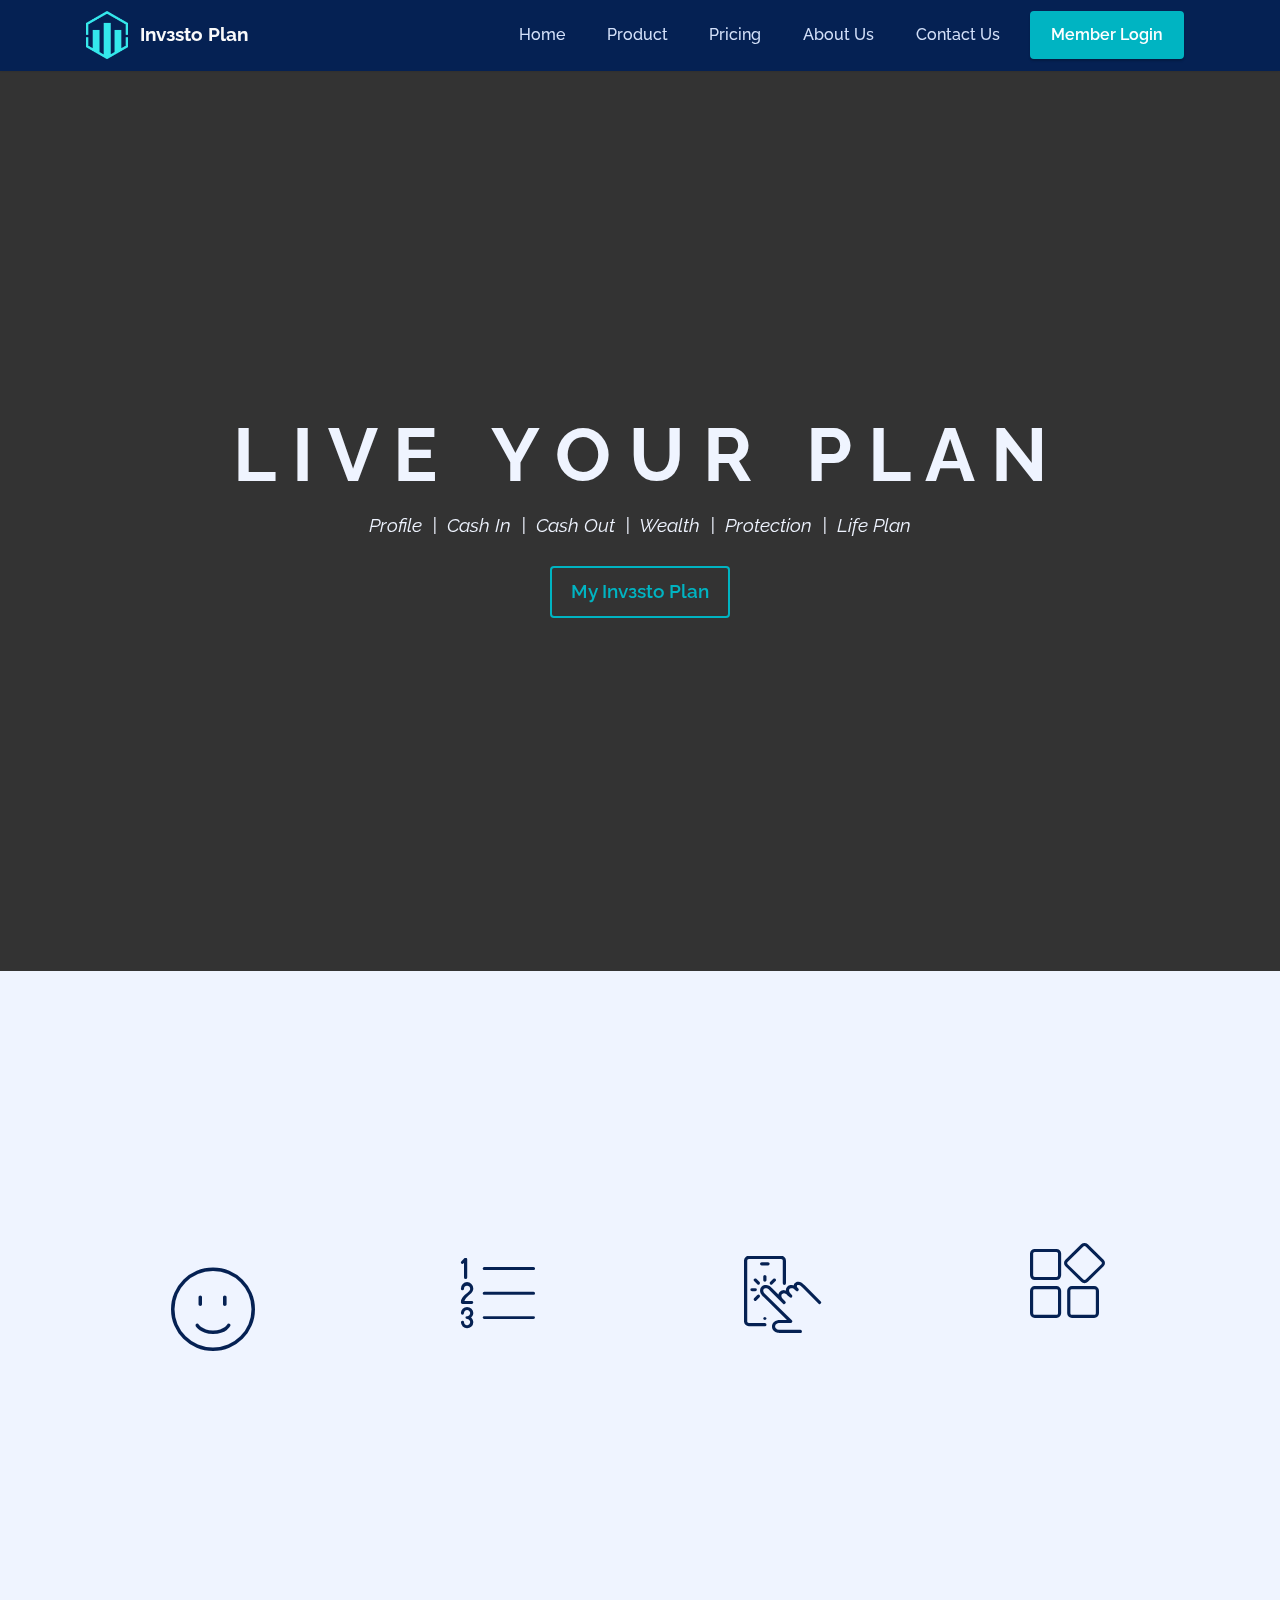
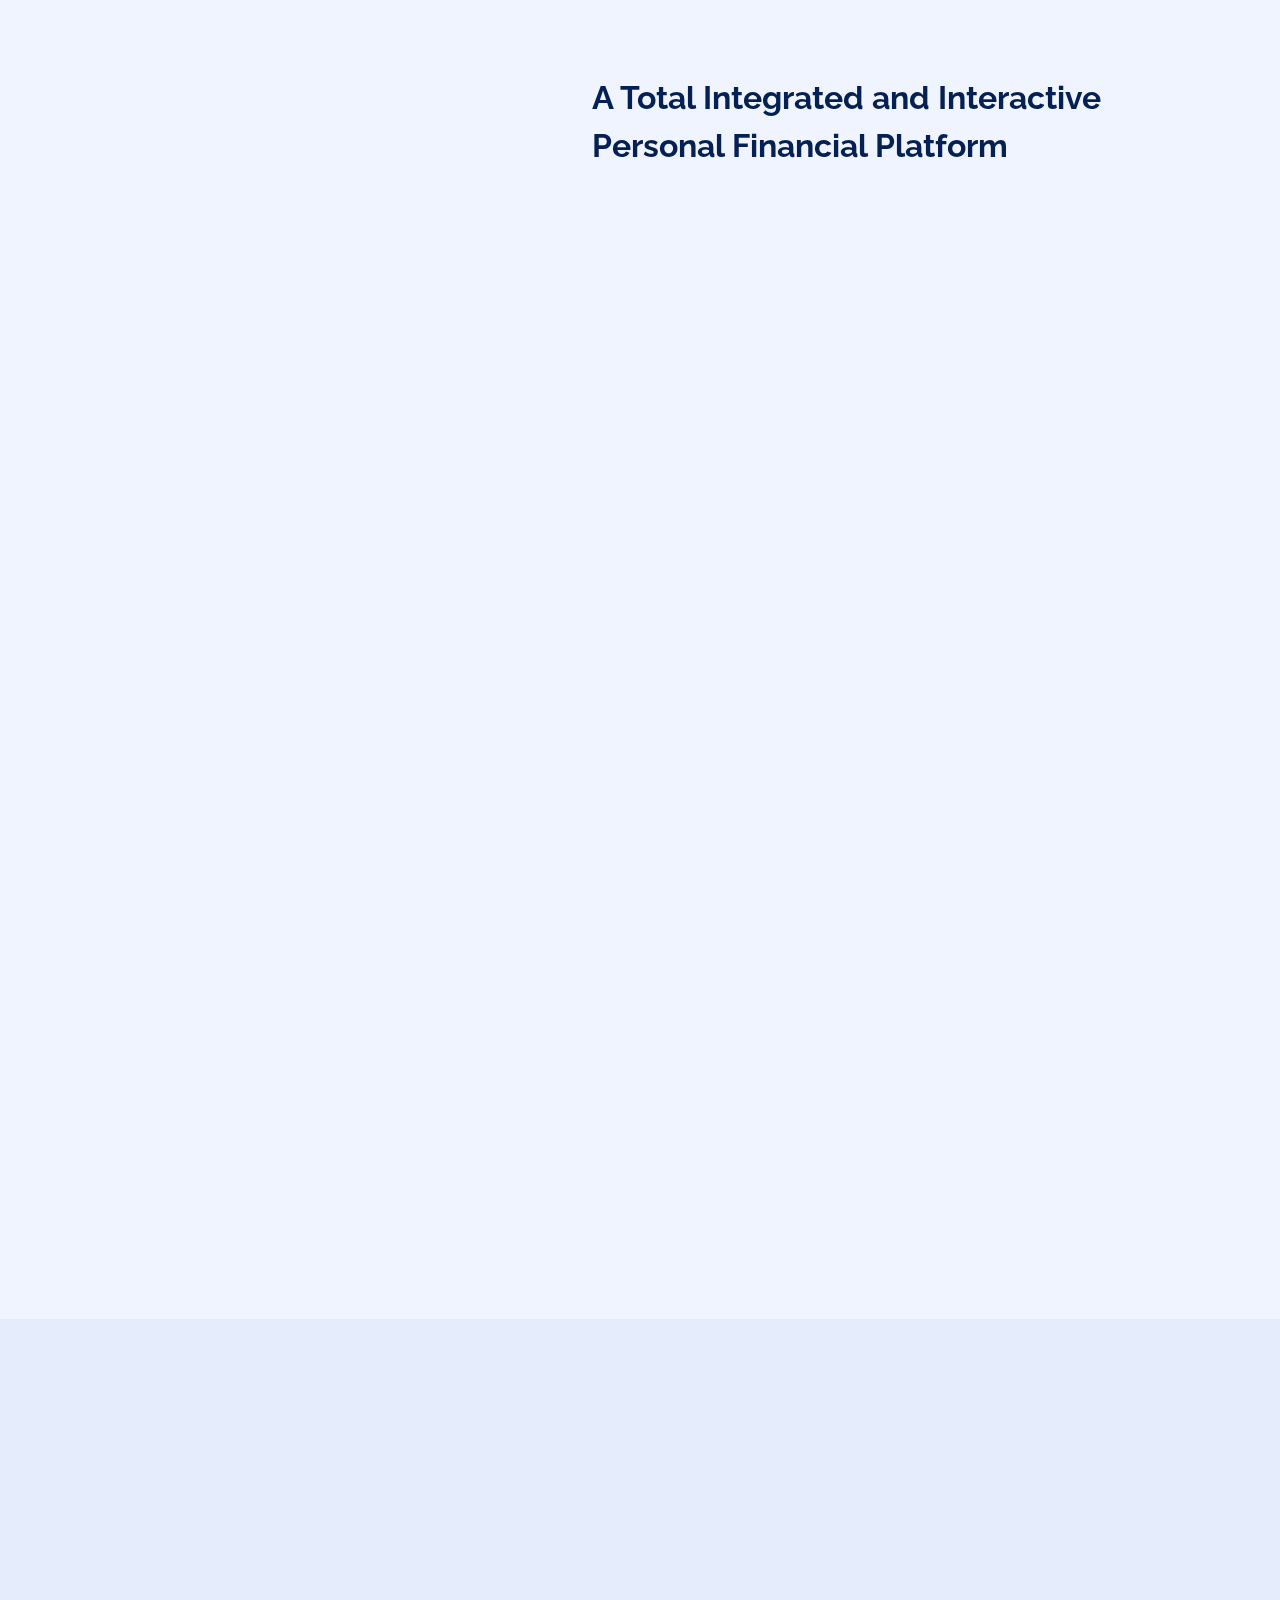
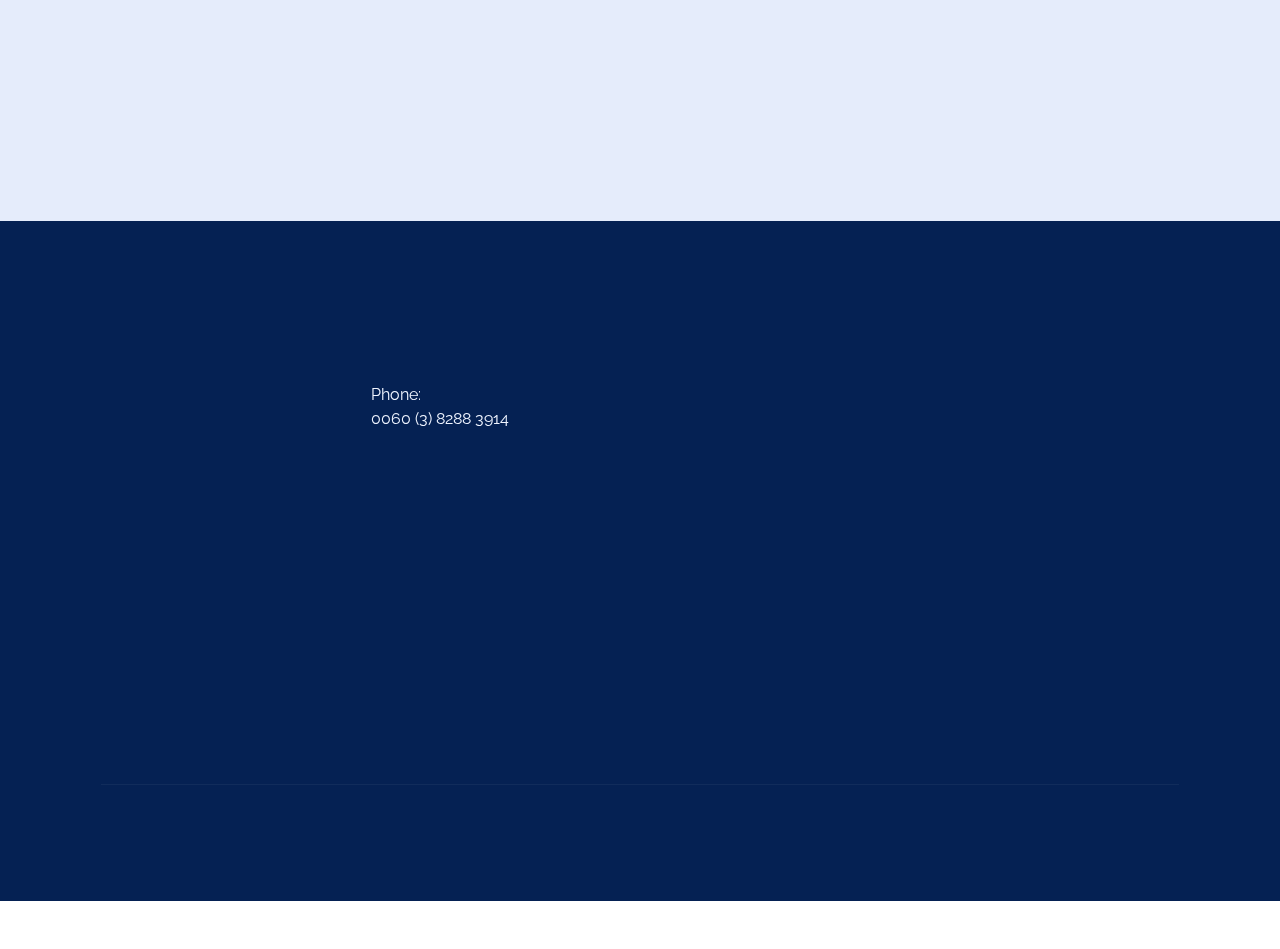
==== index.html @ aeeaa43b "create github pages" ====
<!DOCTYPE html>
<html  >
<head>
  <!-- Site made with Mobirise Website Builder v5.3.5, https://mobirise.com -->
  <meta charset="UTF-8">
  <meta http-equiv="X-UA-Compatible" content="IE=edge">
  <meta name="generator" content="Mobirise v5.3.5, mobirise.com">
  <meta name="twitter:card" content="summary_large_image"/>
  <meta name="twitter:image:src" content="assets/images/index-meta.png">
  <meta property="og:image" content="assets/images/index-meta.png">
  <meta name="twitter:title" content="Live Your Investor Plan | Inv3sto Plan">
  <meta name="viewport" content="width=device-width, initial-scale=1, minimum-scale=1">
  <link rel="shortcut icon" href="assets/images/logo-head-png-300x346.png" type="image/x-icon">
  <meta name="description" content="The Best Capital Management Software - Inv3sto Plan, manage your workdays from anywhere, on any device. ">
  
  
  <title>Live Your Investor Plan | Inv3sto Plan</title>
  <link rel="stylesheet" href="assets/web/assets/mobirise-icons2/mobirise2.css">
  <link rel="stylesheet" href="assets/web/assets/mobirise-icons/mobirise-icons.css">
  <link rel="stylesheet" href="assets/tether/tether.min.css">
  <link rel="stylesheet" href="assets/bootstrap/css/bootstrap.min.css">
  <link rel="stylesheet" href="assets/bootstrap/css/bootstrap-grid.min.css">
  <link rel="stylesheet" href="assets/bootstrap/css/bootstrap-reboot.min.css">
  <link rel="stylesheet" href="assets/animatecss/animate.css">
  <link rel="stylesheet" href="assets/dropdown/css/style.css">
  <link rel="stylesheet" href="assets/socicon/css/styles.css">
  <link rel="stylesheet" href="assets/theme/css/style.css">
  <link rel="preload" href="https://fonts.googleapis.com/css?family=Raleway:100,200,300,400,500,600,700,800,900,100i,200i,300i,400i,500i,600i,700i,800i,900i&display=swap" as="style" onload="this.onload=null;this.rel='stylesheet'">
  <noscript><link rel="stylesheet" href="https://fonts.googleapis.com/css?family=Raleway:100,200,300,400,500,600,700,800,900,100i,200i,300i,400i,500i,600i,700i,800i,900i&display=swap"></noscript>
  <link rel="preload" href="https://fonts.googleapis.com/css?family=Jost:100,200,300,400,500,600,700,800,900,100i,200i,300i,400i,500i,600i,700i,800i,900i&display=swap" as="style" onload="this.onload=null;this.rel='stylesheet'">
  <noscript><link rel="stylesheet" href="https://fonts.googleapis.com/css?family=Jost:100,200,300,400,500,600,700,800,900,100i,200i,300i,400i,500i,600i,700i,800i,900i&display=swap"></noscript>
  <link rel="preload" as="style" href="assets/mobirise/css/mbr-additional.css"><link rel="stylesheet" href="assets/mobirise/css/mbr-additional.css" type="text/css">
  
  
  
  
</head>
<body>
  
  <section class="menu menu2 cid-swrXSR7X8G" once="menu" id="menu2-m">
    
    <nav class="navbar navbar-dropdown navbar-expand-lg">
        <div class="container">
            <div class="navbar-brand">
                <span class="navbar-logo">
                    <a href="index.html">
                        <img src="assets/images/logo-head-png-300x346.png" alt="investo-plan_ico" style="height: 3rem;">
                    </a>
                </span>
                <span class="navbar-caption-wrap"><a class="navbar-caption text-white display-4" href="index.html">Invзsto Plan</a></span>
            </div>
            <button class="navbar-toggler" type="button" data-toggle="collapse" data-target="#navbarSupportedContent" aria-controls="navbarNavAltMarkup" aria-expanded="false" aria-label="Toggle navigation">
                <div class="hamburger">
                    <span></span>
                    <span></span>
                    <span></span>
                    <span></span>
                </div>
            </button>
            <div class="collapse navbar-collapse" id="navbarSupportedContent">
                <ul class="navbar-nav nav-dropdown" data-app-modern-menu="true"><li class="nav-item"><a class="nav-link link text-info display-7" href="index.html">Home</a></li><li class="nav-item"><a class="nav-link link text-info display-7" href="product.html">Product</a></li><li class="nav-item"><a class="nav-link link text-info display-7" href="pricing.html">Pricing</a></li><li class="nav-item"><a class="nav-link link text-info display-7" href="about.html">About Us</a></li>
                    
                    <li class="nav-item"><a class="nav-link link text-info display-7" href="contact.html">Contact Us</a>
                    </li></ul>
                
                <div class="navbar-buttons mbr-section-btn"><a class="btn btn-secondary display-7" href="index.html" target="_blank">Member Login<br></a></div>
            </div>
        </div>
    </nav>
</section>

<section class="header6 cid-swrXIZMdkg mbr-fullscreen" data-bg-video="https://vimeo.com/545140702" id="header6-k">

    

    <div class="mbr-overlay" style="opacity: 0.8; background-color: rgb(0, 0, 0);"></div>

    <div class="align-center container">
        <div class="row justify-content-center">
            <div class="col-12 col-lg-10">
                <h1 class="mbr-section-title mbr-fonts-style mbr-white mb-3 display-1"><strong>L I V E&nbsp; &nbsp;Y O U R&nbsp; &nbsp;P L A N</strong></h1>
                
                <p class="mbr-text mbr-white mbr-fonts-style display-4"><em>
                    Profile&nbsp; |&nbsp; Cash In&nbsp; |&nbsp; Cash Out&nbsp; |&nbsp; Wealth&nbsp; |&nbsp; Protection&nbsp; |&nbsp; Life Plan
                </em></p>
                <div class="mbr-section-btn mt-3"><a class="btn btn-secondary-outline display-4" href="https://mobiri.se">My Invзsto Plan</a></div>
            </div>
        </div>
    </div>
</section>

<section class="features13 cid-swshwELsoS" id="features14-r">
    

    
    <div class="container">
        <div class="row">
            <div class="col-12">
                <h3 class="mbr-section-title align-center mb-4 mbr-fonts-style display-5"><strong>Unleash The Value Of Financial Planning With
</strong><div><strong><em>Invзsto Plan</em></strong></div></h3>
            </div>
            <div class="card col-12 col-md-4 col-lg-2 p-3">
                <div class="card-wrapper">
                    <div class="card-box align-center">
                        <span class="mbr-iconfont mbri-smile-face" style="font-size: 84px;"></span>
                        <h4 class="card-title align-center mbr-black mbr-fonts-style display-4">Financial theory made simple</h4>
                    </div>
                </div>
            </div>
            <div class="card p-3 col-12 col-md-4 col-lg-2">
                <div class="card-wrapper">
                    <div class="card-box align-center">
                        <span class="mbr-iconfont mbri-numbered-list" style="font-size: 74px;"></span>
                        <h4 class="card-title align-center mbr-black mbr-fonts-style display-4">3 basic steps
<div>Account, Analyze, and Action</div></h4>
                    </div>
                </div>
            </div>
            <div class="card p-3 col-12 col-md-4 col-lg-2">
                <div class="card-wrapper">
                    <div class="card-box align-center">
                        <span class="mbr-iconfont mbri-touch" style="font-size: 77px;"></span>
                        <h4 class="card-title align-center mbr-black mbr-fonts-style display-4">Build indicators on rules for rational decision</h4>
                    </div>
                </div>
            </div>
            <div class="card p-3 col-12 col-md-4 col-lg-2">
                <div class="card-wrapper">
                    <div class="card-box align-center">
                        <span class="mbr-iconfont mbri-extension" style="font-size: 75px;"></span>
                        <h4 class="card-title align-center mbr-black mbr-fonts-style display-4">A centralized data storage place with dual login capability</h4>
                    </div>
                </div>
            </div>
            
            
        </div>
    </div>
</section>

<section class="features16 cid-swsmlnZmUE" id="features17-s">
    

    
    <div class="container-fluid">
        <div class="content-wrapper">
            <div class="row align-items-center">
                <div class="col-12 col-lg-5">
                    <div class="image-wrapper">
                        <img src="assets/images/software-3-1159x1159.png" alt="software_interface">
                    </div>
                </div>
                <div class="col-12 col-lg">
                    <div class="text-wrapper">
                        <h6 class="card-title mbr-fonts-style display-5"><div><strong><br></strong></div>
                            <strong>A Total Integrated and Interactive Personal Financial Platform</strong></h6>
                        <p class="mbr-text mbr-fonts-style mb-4 display-4">Financial tools for you to...<br>√ Know your numbers
<br>√ Be ahead of the curve
<br>√ Out of poverty</p>
                        <div class="mbr-section-btn mt-3"><a class="btn btn-primary display-4" href="https://mobiri.se">
                                Learn more
                            </a></div>
                    </div>
                </div>
            </div>
        </div>
    </div>
</section>

<section class="testimonials2 cid-swrY0m6evK" id="testimonials2-o">
    
    
    <div class="container">
        <h3 class="mbr-section-title mbr-fonts-style align-center mb-4 display-2">
            <em><strong>Testimonials</strong></em><br><em><strong><br></strong></em>
        </h3>
        <div class="row justify-content-center">
            <div class="card col-12 col-md-6">
                <p class="mbr-text mbr-fonts-style mb-4 display-7">“The Invзsto Plan provides endless opportunities to cast the net. The site allows registered users to see all available properties for sale within the portfolio. We found our solution in Invзsto Plan. 30 minutes property set up in the system and it is live!”</p>
                <div class="d-flex mb-md-0 mb-4">
                    <div class="image-wrapper">
                        <img src="assets/images/profile-100x202.png" alt="profile_1">
                    </div>
                    <div class="text-wrapper">
                        <p class="name mbr-fonts-style mb-1 display-4">
                            <strong>Mr. John Sim</strong></p>
                        <p class="position mbr-fonts-style display-4"><em>Managing Director</em></p>
                    </div>
                </div>
            </div>
            <div class="card col-12 col-md-6">
                <p class="mbr-text mbr-fonts-style mb-4 display-7">“The immediate benefits are (1) 10-12 new investors added to each deal; (2) greater flexibility with security levels in the 'digital war room' ; (3) quicker, more flexible downloads.”<br><br></p>
                <div class="d-flex mb-md-0 mb-4">
                    <div class="image-wrapper">
                        <img src="assets/images/profile-1-100x202.png" alt="proifile_2">
                    </div>
                    <div class="text-wrapper">
                        <p class="name mbr-fonts-style mb-1 display-4"><strong>Mr. Subra</strong></p>
                        <p class="position mbr-fonts-style display-4"><em>Executive Director</em></p>
                    </div>
                </div>
            </div>
        </div>
    </div>
</section>

<section class="clients1 cid-swrY2yNn6r" id="clients1-p">
    
    <div class="images-container container">
        <div class="mbr-section-head">
            
            <h4 class="mbr-section-subtitle mbr-fonts-style align-center mb-0 mt-2 display-5"><em>Genuine Partnerships Are the Real Reward</em></h4>
            
        </div>
        <div class="row justify-content-center mt-4">
            <div class="col-md-3 card">
                <img src="assets/images/partner2-240x180.png" alt="partner2">
            </div>
            <div class="col-md-3 card">
                <img src="assets/images/partner1-240x180.png" alt="partner1">
            </div>
            <div class="col-md-3 card">
                <img src="assets/images/partner3-240x180.png" alt="partner3">
            </div>
            
            
            
            
            
        </div>
    </div>
</section>

<section class="info3 cid-swspjpt2kd" data-bg-video="https://vimeo.com/552037262" id="info3-u">

    

    <div class="mbr-overlay" style="opacity: 0.6; background-color: rgb(211, 224, 249);">
    </div>

    <div class="container-fluid">
        <div class="row justify-content-center">
            <div class="card col-12 col-lg-10">
                <div class="card-wrapper">
                    <div class="card-box align-center">
                        <h4 class="card-title mbr-fonts-style align-center mb-4 display-2"><strong><em>Gateway To An Investor's Life</em></strong></h4>
                        <p class="mbr-text mbr-fonts-style mb-4 display-4">No credit card required - Instant access</p>
                        <div class="mbr-section-btn mt-3"><a class="btn btn-secondary display-4" href="#" target="_blank"><span class="mbri-globe mbr-iconfont mbr-iconfont-btn" style="font-size: 26px; color: rgb(250, 250, 250);"></span>Sign Up Now</a></div>
                    </div>
                </div>
            </div>
        </div>
    </div>
</section>

<section class="footer6 cid-swrY69unRc" once="footers" id="footer6-q">

    

    

    <div class="container">
        <div class="row content mbr-white">
            <div class="col-12 col-md-3 mbr-fonts-style display-4">
                <h5 class="mbr-section-subtitle mbr-fonts-style mb-2 display-4"><strong>Address</strong>
                </h5>
                <p class="mbr-text mbr-fonts-style display-7">B-37-2, Block B, Atmosphere Business Park The Atmosphere, Bandar Putra Permai, 43300 Seri Kembangan, Selangor, Malaysia.<br></p> <br>
                <h5 class="mbr-section-subtitle mbr-fonts-style mb-2 mt-4 display-4"><strong>Site Map</strong></h5>
                <p class="mbr-text mbr-fonts-style mb-4 display-7"><a href="index.html" class="text-white">Home</a>
<br><a href="product.html" class="text-white">Product</a>
<br><a href="pricing.html" class="text-white">Pricing</a>
<br><a href="about.html" class="text-white">About Us</a>
<br><a href="contact.html" class="text-white">Contact Us</a><br><br></p>
            </div>
            <div class="col-12 col-md-3 mbr-fonts-style display-4">
                <h5 class="mbr-section-subtitle mbr-fonts-style mb-2 display-7"><strong></strong></h5>
                <ul class="list mbr-fonts-style mb-4 display-7"><p>Email: </p><p>support@investo-plan.com.my</p><p>
</p><div>Phone: </div><div>0060 (3) 8288 3914</div><div><br></div><p></p></ul>
                <h5 class="mbr-section-subtitle mbr-fonts-style mb-2 mt-5 display-4"><strong>Member</strong></h5>
                <p class="mbr-text mbr-fonts-style mb-4 display-7"><a href="#" class="text-white" target="_blank">Sign Up</a><br><a href="#" class="text-white" target="_blank">Member Sign In</a><br><a href="termofservice.html" class="text-white" target="_blank">Terms &amp; Services</a><br><a href="privacypolicy.html" class="text-white text-primary" target="_blank">Privacy Policy</a><br><a href="security.html" class="text-white text-primary" target="_blank">Security &nbsp;</a><br><a href="disclaimer.html" class="text-white" target="_blank">Disclaimer</a><br></p>
            </div>
            <div class="col-12 col-md-6">
                <div class="google-map"><iframe frameborder="0" style="border:0" src="https://www.google.com/maps/embed/v1/place?key=AIzaSyCNveGQ9bfpKFwWzQLLftrR9hNiHwdqQG8&amp;q=Atmosphere Business Park The Atmosphere, Bandar Putra Permai, 43300 Seri Kembangan, Selangor" allowfullscreen=""></iframe></div>
            </div>
            <div class="col-md-6">
                <div class="social-list align-left">
                    <div class="soc-item">
                        <a href="#" target="_blank">
                            <span class="mbr-iconfont mbr-iconfont-social socicon-facebook socicon" style="color: rgb(250, 250, 250); fill: rgb(250, 250, 250); font-size: 30px;"></span>
                        </a>
                    </div>
                    <div class="soc-item">
                        <a href="#" target="_blank">
                            <span class="mbr-iconfont mbr-iconfont-social socicon-twitter socicon" style="color: rgb(250, 250, 250); fill: rgb(250, 250, 250); font-size: 30px;"></span>
                        </a>
                    </div>
                    <div class="soc-item">
                        <a href="#" target="_blank">
                            <span class="mbr-iconfont mbr-iconfont-social socicon-instagram socicon" style="color: rgb(250, 250, 250); fill: rgb(250, 250, 250); font-size: 30px;"></span>
                        </a>
                    </div>
                    
                    
                    
                </div>
            </div>
        </div>
        <div class="footer-lower">
            <div class="media-container-row">
                <div class="col-sm-12">
                    <hr>
                </div>
            </div>
            <div class="col-sm-12 copyright pl-0">
                <p class="mbr-text mbr-fonts-style mbr-white display-7">
                    © Copyright 2021 Invзsto Plan - All Rights Reserved
                </p>
            </div>
        </div>
    </div>
</section><section style="background-color: #fff; font-family: -apple-system, BlinkMacSystemFont, 'Segoe UI', 'Roboto', 'Helvetica Neue', Arial, sans-serif; color:#aaa; font-size:12px; padding: 0; align-items: center; display: flex;"><a href="https://mobirise.site/q" style="flex: 1 1; height: 3rem; padding-left: 1rem;"></a><p style="flex: 0 0 auto; margin:0; padding-right:1rem;">How to start a site - <a href="https://mobirise.site/x" style="color:#aaa;">Try here</a></p></section><script src="assets/web/assets/jquery/jquery.min.js"></script>  <script src="assets/popper/popper.min.js"></script>  <script src="assets/tether/tether.min.js"></script>  <script src="assets/bootstrap/js/bootstrap.min.js"></script>  <script src="assets/smoothscroll/smooth-scroll.js"></script>  <script src="assets/viewportchecker/jquery.viewportchecker.js"></script>  <script src="assets/dropdown/js/nav-dropdown.js"></script>  <script src="assets/dropdown/js/navbar-dropdown.js"></script>  <script src="assets/touchswipe/jquery.touch-swipe.min.js"></script>  <script src="assets/ytplayer/jquery.mb.ytplayer.min.js"></script>  <script src="assets/vimeoplayer/jquery.mb.vimeo_player.js"></script>  <script src="assets/theme/js/script.js"></script>  
  
  
 <div id="scrollToTop" class="scrollToTop mbr-arrow-up"><a style="text-align: center;"><i class="mbr-arrow-up-icon mbr-arrow-up-icon-cm cm-icon cm-icon-smallarrow-up"></i></a></div>
    <input name="animation" type="hidden">
  </body>
</html>
---- assets/web/assets/mobirise-icons2/mobirise2.css ----
@font-face {
  font-family: 'Moririse2';
  font-display: swap;
  src:  url('mobirise2.eot?f2bix4');
  src:  url('mobirise2.eot?f2bix4#iefix') format('embedded-opentype'),
    url('mobirise2.ttf?f2bix4') format('truetype'),
    url('mobirise2.woff?f2bix4') format('woff'),
    url('mobirise2.svg?f2bix4#mobirise2') format('svg');
  font-weight: normal;
  font-style: normal;
}

[class^="mobi-"], [class*=" mobi-"] {
  /* use !important to prevent issues with browser extensions that change fonts */
  font-family: 'Moririse2' !important;
  speak: none;
  font-style: normal;
  font-weight: normal;
  font-variant: normal;
  text-transform: none;
  line-height: 1;

  /* Better Font Rendering =========== */
  -webkit-font-smoothing: antialiased;
  -moz-osx-font-smoothing: grayscale;
}

.mobi-mbri-add-submenu:before {
  content: "\e900";
}
.mobi-mbri-alert:before {
  content: "\e901";
}
.mobi-mbri-align-center:before {
  content: "\e902";
}
.mobi-mbri-align-justify:before {
  content: "\e903";
}
.mobi-mbri-align-left:before {
  content: "\e904";
}
.mobi-mbri-align-right:before {
  content: "\e905";
}
.mobi-mbri-android:before {
  content: "\e906";
}
.mobi-mbri-apple:before {
  content: "\e907";
}
.mobi-mbri-arrow-down:before {
  content: "\e908";
}
.mobi-mbri-arrow-next:before {
  content: "\e909";
}
.mobi-mbri-arrow-prev:before {
  content: "\e90a";
}
.mobi-mbri-arrow-up:before {
  content: "\e90b";
}
.mobi-mbri-bold:before {
  content: "\e90c";
}
.mobi-mbri-bookmark:before {
  content: "\e90d";
}
.mobi-mbri-bootstrap:before {
  content: "\e90e";
}
.mobi-mbri-briefcase:before {
  content: "\e90f";
}
.mobi-mbri-browse:before {
  content: "\e910";
}
.mobi-mbri-bulleted-list:before {
  content: "\e911";
}
.mobi-mbri-calendar:before {
  content: "\e912";
}
.mobi-mbri-camera:before {
  content: "\e913";
}
.mobi-mbri-cart-add:before {
  content: "\e914";
}
.mobi-mbri-cart-full:before {
  content: "\e915";
}
.mobi-mbri-cash:before {
  content: "\e916";
}
.mobi-mbri-change-style:before {
  content: "\e917";
}
.mobi-mbri-chat:before {
  content: "\e918";
}
.mobi-mbri-clock:before {
  content: "\e919";
}
.mobi-mbri-close:before {
  content: "\e91a";
}
.mobi-mbri-cloud:before {
  content: "\e91b";
}
.mobi-mbri-code:before {
  content: "\e91c";
}
.mobi-mbri-contact-form:before {
  content: "\e91d";
}
.mobi-mbri-credit-card:before {
  content: "\e91e";
}
.mobi-mbri-cursor-click:before {
  content: "\e91f";
}
.mobi-mbri-cust-feedback:before {
  content: "\e920";
}
.mobi-mbri-database:before {
  content: "\e921";
}
.mobi-mbri-delivery:before {
  content: "\e922";
}
.mobi-mbri-desktop:before {
  content: "\e923";
}
.mobi-mbri-devices:before {
  content: "\e924";
}
.mobi-mbri-down:before {
  content: "\e925";
}
.mobi-mbri-download-2:before {
  content: "\e926";
}
.mobi-mbri-download:before {
  content: "\e927";
}
.mobi-mbri-drag-n-drop-2:before {
  content: "\e928";
}
.mobi-mbri-drag-n-drop:before {
  content: "\e929";
}
.mobi-mbri-edit-2:before {
  content: "\e92a";
}
.mobi-mbri-edit:before {
  content: "\e92b";
}
.mobi-mbri-error:before {
  content: "\e92c";
}
.mobi-mbri-extension:before {
  content: "\e92d";
}
.mobi-mbri-features:before {
  content: "\e92e";
}
.mobi-mbri-file:before {
  content: "\e92f";
}
.mobi-mbri-flag:before {
  content: "\e930";
}
.mobi-mbri-folder:before {
  content: "\e931";
}
.mobi-mbri-gift:before {
  content: "\e932";
}
.mobi-mbri-github:before {
  content: "\e933";
}
.mobi-mbri-globe-2:before {
  content: "\e934";
}
.mobi-mbri-globe:before {
  content: "\e935";
}
.mobi-mbri-growing-chart:before {
  content: "\e936";
}
.mobi-mbri-hearth:before {
  content: "\e937";
}
.mobi-mbri-help:before {
  content: "\e938";
}
.mobi-mbri-home:before {
  content: "\e939";
}
.mobi-mbri-hot-cup:before {
  content: "\e93a";
}
.mobi-mbri-idea:before {
  content: "\e93b";
}
.mobi-mbri-image-gallery:before {
  content: "\e93c";
}
.mobi-mbri-image-slider:before {
  content: "\e93d";
}
.mobi-mbri-info:before {
  content: "\e93e";
}
.mobi-mbri-italic:before {
  content: "\e93f";
}
.mobi-mbri-key:before {
  content: "\e940";
}
.mobi-mbri-laptop:before {
  content: "\e941";
}
.mobi-mbri-layers:before {
  content: "\e942";
}
.mobi-mbri-left-right:before {
  content: "\e943";
}
.mobi-mbri-left:before {
  content: "\e944";
}
.mobi-mbri-letter:before {
  content: "\e945";
}
.mobi-mbri-like:before {
  content: "\e946";
}
.mobi-mbri-link:before {
  content: "\e947";
}
.mobi-mbri-lock:before {
  content: "\e948";
}
.mobi-mbri-login:before {
  content: "\e949";
}
.mobi-mbri-logout:before {
  content: "\e94a";
}
.mobi-mbri-magic-stick:before {
  content: "\e94b";
}
.mobi-mbri-map-pin:before {
  content: "\e94c";
}
.mobi-mbri-menu:before {
  content: "\e94d";
}
.mobi-mbri-mobile-2:before {
  content: "\e94e";
}
.mobi-mbri-mobile-horizontal:before {
  content: "\e94f";
}
.mobi-mbri-mobile:before {
  content: "\e950";
}
.mobi-mbri-mobirise:before {
  content: "\e951";
}
.mobi-mbri-more-horizontal:before {
  content: "\e952";
}
.mobi-mbri-more-vertical:before {
  content: "\e953";
}
.mobi-mbri-music:before {
  content: "\e954";
}
.mobi-mbri-new-file:before {
  content: "\e955";
}
.mobi-mbri-numbered-list:before {
  content: "\e956";
}
.mobi-mbri-opened-folder:before {
  content: "\e957";
}
.mobi-mbri-pages:before {
  content: "\e958";
}
.mobi-mbri-paper-plane:before {
  content: "\e959";
}
.mobi-mbri-paperclip:before {
  content: "\e95a";
}
.mobi-mbri-phone:before {
  content: "\e95b";
}
.mobi-mbri-photo:before {
  content: "\e95c";
}
.mobi-mbri-photos:before {
  content: "\e95d";
}
.mobi-mbri-pin:before {
  content: "\e95e";
}
.mobi-mbri-play:before {
  content: "\e95f";
}
.mobi-mbri-plus:before {
  content: "\e960";
}
.mobi-mbri-preview:before {
  content: "\e961";
}
.mobi-mbri-print:before {
  content: "\e962";
}
.mobi-mbri-protect:before {
  content: "\e963";
}
.mobi-mbri-question:before {
  content: "\e964";
}
.mobi-mbri-quote-left:before {
  content: "\e965";
}
.mobi-mbri-quote-right:before {
  content: "\e966";
}
.mobi-mbri-redo:before {
  content: "\e967";
}
.mobi-mbri-refresh:before {
  content: "\e968";
}
.mobi-mbri-responsive-2:before {
  content: "\e969";
}
.mobi-mbri-responsive:before {
  content: "\e96a";
}
.mobi-mbri-right:before {
  content: "\e96b";
}
.mobi-mbri-rocket:before {
  content: "\e96c";
}
.mobi-mbri-sad-face:before {
  content: "\e96d";
}
.mobi-mbri-sale:before {
  content: "\e96e";
}
.mobi-mbri-save:before {
  content: "\e96f";
}
.mobi-mbri-search:before {
  content: "\e970";
}
.mobi-mbri-setting-2:before {
  content: "\e971";
}
.mobi-mbri-setting-3:before {
  content: "\e972";
}
.mobi-mbri-setting:before {
  content: "\e973";
}
.mobi-mbri-share:before {
  content: "\e974";
}
.mobi-mbri-shopping-bag:before {
  content: "\e975";
}
.mobi-mbri-shopping-basket:before {
  content: "\e976";
}
.mobi-mbri-shopping-cart:before {
  content: "\e977";
}
.mobi-mbri-sites:before {
  content: "\e978";
}
.mobi-mbri-smile-face:before {
  content: "\e979";
}
.mobi-mbri-speed:before {
  content: "\e97a";
}
.mobi-mbri-star:before {
  content: "\e97b";
}
.mobi-mbri-success:before {
  content: "\e97c";
}
.mobi-mbri-sun:before {
  content: "\e97d";
}
.mobi-mbri-sun2:before {
  content: "\e97e";
}
.mobi-mbri-tablet-vertical:before {
  content: "\e97f";
}
.mobi-mbri-tablet:before {
  content: "\e980";
}
.mobi-mbri-target:before {
  content: "\e981";
}
.mobi-mbri-timer:before {
  content: "\e982";
}
.mobi-mbri-to-ftp:before {
  content: "\e983";
}
.mobi-mbri-to-local-drive:before {
  content: "\e984";
}
.mobi-mbri-touch-swipe:before {
  content: "\e985";
}
.mobi-mbri-touch:before {
  content: "\e986";
}
.mobi-mbri-trash:before {
  content: "\e987";
}
.mobi-mbri-underline:before {
  content: "\e988";
}
.mobi-mbri-undo:before {
  content: "\e989";
}
.mobi-mbri-unlink:before {
  content: "\e98a";
}
.mobi-mbri-unlock:before {
  content: "\e98b";
}
.mobi-mbri-up-down:before {
  content: "\e98c";
}
.mobi-mbri-up:before {
  content: "\e98d";
}
.mobi-mbri-update:before {
  content: "\e98e";
}
.mobi-mbri-upload-2:before {
  content: "\e98f";
}
.mobi-mbri-upload:before {
  content: "\e990";
}
.mobi-mbri-user-2:before {
  content: "\e991";
}
.mobi-mbri-user:before {
  content: "\e992";
}
.mobi-mbri-users:before {
  content: "\e993";
}
.mobi-mbri-video-play:before {
  content: "\e994";
}
.mobi-mbri-video:before {
  content: "\e995";
}
.mobi-mbri-watch:before {
  content: "\e996";
}
.mobi-mbri-website-theme-2:before {
  content: "\e997";
}
.mobi-mbri-website-theme:before {
  content: "\e998";
}
.mobi-mbri-wifi:before {
  content: "\e999";
}
.mobi-mbri-windows:before {
  content: "\e99a";
}
.mobi-mbri-zoom-in:before {
  content: "\e99b";
}
.mobi-mbri-zoom-out:before {
  content: "\e99c";
}
---- assets/web/assets/mobirise-icons/mobirise-icons.css ----
@font-face {
  font-family: 'MobiriseIcons';
  src:  url('mobirise-icons.eot?spat4u');
  src:  url('mobirise-icons.eot?spat4u#iefix') format('embedded-opentype'),
    url('mobirise-icons.ttf?spat4u') format('truetype'),
    url('mobirise-icons.woff?spat4u') format('woff'),
    url('mobirise-icons.svg?spat4u#MobiriseIcons') format('svg');
  font-weight: normal;
  font-style: normal;
  font-display: swap;
}

[class^="mbri-"], [class*=" mbri-"] {
  /* use !important to prevent issues with browser extensions that change fonts */
  font-family: MobiriseIcons !important;
  speak: none;
  font-style: normal;
  font-weight: normal;
  font-variant: normal;
  text-transform: none;
  line-height: 1;

  /* Better Font Rendering =========== */
  -webkit-font-smoothing: antialiased;
  -moz-osx-font-smoothing: grayscale;
}

.mbri-add-submenu:before {
  content: "\e900";
}
.mbri-alert:before {
  content: "\e901";
}
.mbri-align-center:before {
  content: "\e902";
}
.mbri-align-justify:before {
  content: "\e903";
}
.mbri-align-left:before {
  content: "\e904";
}
.mbri-align-right:before {
  content: "\e905";
}
.mbri-android:before {
  content: "\e906";
}
.mbri-apple:before {
  content: "\e907";
}
.mbri-arrow-down:before {
  content: "\e908";
}
.mbri-arrow-next:before {
  content: "\e909";
}
.mbri-arrow-prev:before {
  content: "\e90a";
}
.mbri-arrow-up:before {
  content: "\e90b";
}
.mbri-bold:before {
  content: "\e90c";
}
.mbri-bookmark:before {
  content: "\e90d";
}
.mbri-bootstrap:before {
  content: "\e90e";
}
.mbri-briefcase:before {
  content: "\e90f";
}
.mbri-browse:before {
  content: "\e910";
}
.mbri-bulleted-list:before {
  content: "\e911";
}
.mbri-calendar:before {
  content: "\e912";
}
.mbri-camera:before {
  content: "\e913";
}
.mbri-cart-add:before {
  content: "\e914";
}
.mbri-cart-full:before {
  content: "\e915";
}
.mbri-cash:before {
  content: "\e916";
}
.mbri-change-style:before {
  content: "\e917";
}
.mbri-chat:before {
  content: "\e918";
}
.mbri-clock:before {
  content: "\e919";
}
.mbri-close:before {
  content: "\e91a";
}
.mbri-cloud:before {
  content: "\e91b";
}
.mbri-code:before {
  content: "\e91c";
}
.mbri-contact-form:before {
  content: "\e91d";
}
.mbri-credit-card:before {
  content: "\e91e";
}
.mbri-cursor-click:before {
  content: "\e91f";
}
.mbri-cust-feedback:before {
  content: "\e920";
}
.mbri-database:before {
  content: "\e921";
}
.mbri-delivery:before {
  content: "\e922";
}
.mbri-desktop:before {
  content: "\e923";
}
.mbri-devices:before {
  content: "\e924";
}
.mbri-down:before {
  content: "\e925";
}
.mbri-download:before {
  content: "\e989";
}
.mbri-drag-n-drop:before {
  content: "\e927";
}
.mbri-drag-n-drop2:before {
  content: "\e928";
}
.mbri-edit:before {
  content: "\e929";
}
.mbri-edit2:before {
  content: "\e92a";
}
.mbri-error:before {
  content: "\e92b";
}
.mbri-extension:before {
  content: "\e92c";
}
.mbri-features:before {
  content: "\e92d";
}
.mbri-file:before {
  content: "\e92e";
}
.mbri-flag:before {
  content: "\e92f";
}
.mbri-folder:before {
  content: "\e930";
}
.mbri-gift:before {
  content: "\e931";
}
.mbri-github:before {
  content: "\e932";
}
.mbri-globe:before {
  content: "\e933";
}
.mbri-globe-2:before {
  content: "\e934";
}
.mbri-growing-chart:before {
  content: "\e935";
}
.mbri-hearth:before {
  content: "\e936";
}
.mbri-help:before {
  content: "\e937";
}
.mbri-home:before {
  content: "\e938";
}
.mbri-hot-cup:before {
  content: "\e939";
}
.mbri-idea:before {
  content: "\e93a";
}
.mbri-image-gallery:before {
  content: "\e93b";
}
.mbri-image-slider:before {
  content: "\e93c";
}
.mbri-info:before {
  content: "\e93d";
}
.mbri-italic:before {
  content: "\e93e";
}
.mbri-key:before {
  content: "\e93f";
}
.mbri-laptop:before {
  content: "\e940";
}
.mbri-layers:before {
  content: "\e941";
}
.mbri-left-right:before {
  content: "\e942";
}
.mbri-left:before {
  content: "\e943";
}
.mbri-letter:before {
  content: "\e944";
}
.mbri-like:before {
  content: "\e945";
}
.mbri-link:before {
  content: "\e946";
}
.mbri-lock:before {
  content: "\e947";
}
.mbri-login:before {
  content: "\e948";
}
.mbri-logout:before {
  content: "\e949";
}
.mbri-magic-stick:before {
  content: "\e94a";
}
.mbri-map-pin:before {
  content: "\e94b";
}
.mbri-menu:before {
  content: "\e94c";
}
.mbri-mobile:before {
  content: "\e94d";
}
.mbri-mobile2:before {
  content: "\e94e";
}
.mbri-mobirise:before {
  content: "\e94f";
}
.mbri-more-horizontal:before {
  content: "\e950";
}
.mbri-more-vertical:before {
  content: "\e951";
}
.mbri-music:before {
  content: "\e952";
}
.mbri-new-file:before {
  content: "\e953";
}
.mbri-numbered-list:before {
  content: "\e954";
}
.mbri-opened-folder:before {
  content: "\e955";
}
.mbri-pages:before {
  content: "\e956";
}
.mbri-paper-plane:before {
  content: "\e957";
}
.mbri-paperclip:before {
  content: "\e958";
}
.mbri-photo:before {
  content: "\e959";
}
.mbri-photos:before {
  content: "\e95a";
}
.mbri-pin:before {
  content: "\e95b";
}
.mbri-play:before {
  content: "\e95c";
}
.mbri-plus:before {
  content: "\e95d";
}
.mbri-preview:before {
  content: "\e95e";
}
.mbri-print:before {
  content: "\e95f";
}
.mbri-protect:before {
  content: "\e960";
}
.mbri-question:before {
  content: "\e961";
}
.mbri-quote-left:before {
  content: "\e962";
}
.mbri-quote-right:before {
  content: "\e963";
}
.mbri-refresh:before {
  content: "\e964";
}
.mbri-responsive:before {
  content: "\e965";
}
.mbri-right:before {
  content: "\e966";
}
.mbri-rocket:before {
  content: "\e967";
}
.mbri-sad-face:before {
  content: "\e968";
}
.mbri-sale:before {
  content: "\e969";
}
.mbri-save:before {
  content: "\e96a";
}
.mbri-search:before {
  content: "\e96b";
}
.mbri-setting:before {
  content: "\e96c";
}
.mbri-setting2:before {
  content: "\e96d";
}
.mbri-setting3:before {
  content: "\e96e";
}
.mbri-share:before {
  content: "\e96f";
}
.mbri-shopping-bag:before {
  content: "\e970";
}
.mbri-shopping-basket:before {
  content: "\e971";
}
.mbri-shopping-cart:before {
  content: "\e972";
}
.mbri-sites:before {
  content: "\e973";
}
.mbri-smile-face:before {
  content: "\e974";
}
.mbri-speed:before {
  content: "\e975";
}
.mbri-star:before {
  content: "\e976";
}
.mbri-success:before {
  content: "\e977";
}
.mbri-sun:before {
  content: "\e978";
}
.mbri-sun2:before {
  content: "\e979";
}
.mbri-tablet:before {
  content: "\e97a";
}
.mbri-tablet-vertical:before {
  content: "\e97b";
}
.mbri-target:before {
  content: "\e97c";
}
.mbri-timer:before {
  content: "\e97d";
}
.mbri-to-ftp:before {
  content: "\e97e";
}
.mbri-to-local-drive:before {
  content: "\e97f";
}
.mbri-touch-swipe:before {
  content: "\e980";
}
.mbri-touch:before {
  content: "\e981";
}
.mbri-trash:before {
  content: "\e982";
}
.mbri-underline:before {
  content: "\e983";
}
.mbri-unlink:before {
  content: "\e984";
}
.mbri-unlock:before {
  content: "\e985";
}
.mbri-up-down:before {
  content: "\e986";
}
.mbri-up:before {
  content: "\e987";
}
.mbri-update:before {
  content: "\e988";
}
.mbri-upload:before {
 content: "\e926"; 
}
.mbri-user:before {
  content: "\e98a";
}
.mbri-user2:before {
  content: "\e98b";
}
.mbri-users:before {
  content: "\e98c";
}
.mbri-video:before {
  content: "\e98d";
}
.mbri-video-play:before {
  content: "\e98e";
}
.mbri-watch:before {
  content: "\e98f";
}
.mbri-website-theme:before {
  content: "\e990";
}
.mbri-wifi:before {
  content: "\e991";
}
.mbri-windows:before {
  content: "\e992";
}
.mbri-zoom-out:before {
  content: "\e993";
}
.mbri-redo:before {
  content: "\e994";
}
.mbri-undo:before {
  content: "\e995";
}
---- assets/dropdown/css/style.css ----
.navbar-dropdown {
  left: 0;
  padding: 0;
  position: absolute;
  right: 0;
  top: 0;
  transition: all 0.45s ease;
  z-index: 1030;
  background: #282828; }
  .navbar-dropdown .navbar-logo {
    margin-right: 0.8rem;
    transition: margin 0.3s ease-in-out;
    vertical-align: middle; }
    .navbar-dropdown .navbar-logo img {
      height: 3.125rem;
      transition: all 0.3s ease-in-out; }
    .navbar-dropdown .navbar-logo.mbr-iconfont {
      font-size: 3.125rem;
      line-height: 3.125rem; }
  .navbar-dropdown .navbar-caption {
    font-weight: 700;
    white-space: normal;
    vertical-align: -4px;
    line-height: 3.125rem !important; }
    .navbar-dropdown .navbar-caption, .navbar-dropdown .navbar-caption:hover {
      color: inherit;
      text-decoration: none; }
  .navbar-dropdown .mbr-iconfont + .navbar-caption {
    vertical-align: -1px; }
  .navbar-dropdown.navbar-fixed-top {
    position: fixed; }
  .navbar-dropdown .navbar-brand span {
    vertical-align: -4px; }
  .navbar-dropdown.bg-color.transparent {
    background: none; }
  .navbar-dropdown.navbar-short .navbar-brand {
    padding: 0.625rem 0; }
    .navbar-dropdown.navbar-short .navbar-brand span {
      vertical-align: -1px; }
  .navbar-dropdown.navbar-short .navbar-caption {
    line-height: 2.375rem !important;
    vertical-align: -2px; }
  .navbar-dropdown.navbar-short .navbar-logo {
    margin-right: 0.5rem; }
    .navbar-dropdown.navbar-short .navbar-logo img {
      height: 2.375rem; }
    .navbar-dropdown.navbar-short .navbar-logo.mbr-iconfont {
      font-size: 2.375rem;
      line-height: 2.375rem; }
  .navbar-dropdown.navbar-short .mbr-table-cell {
    height: 3.625rem; }
  .navbar-dropdown .navbar-close {
    left: 0.6875rem;
    position: fixed;
    top: 0.75rem;
    z-index: 1000; }
  .navbar-dropdown .hamburger-icon {
    content: "";
    display: inline-block;
    vertical-align: middle;
    width: 16px;
    -webkit-box-shadow: 0 -6px 0 1px #282828,0 0 0 1px #282828,0 6px 0 1px #282828;
    -moz-box-shadow: 0 -6px 0 1px #282828,0 0 0 1px #282828,0 6px 0 1px #282828;
    box-shadow: 0 -6px 0 1px #282828,0 0 0 1px #282828,0 6px 0 1px #282828; }

.dropdown-menu .dropdown-toggle[data-toggle="dropdown-submenu"]::after {
  border-bottom: 0.35em solid transparent;
  border-left: 0.35em solid;
  border-right: 0;
  border-top: 0.35em solid transparent;
  margin-left: 0.3rem; }

.dropdown-menu .dropdown-item:focus {
  outline: 0; }

.nav-dropdown {
  font-size: 0.75rem;
  font-weight: 500;
  height: auto !important; }
  .nav-dropdown .nav-btn {
    padding-left: 1rem; }
  .nav-dropdown .link {
    margin: .667em 1.667em;
    font-weight: 500;
    padding: 0;
    transition: color .2s ease-in-out; }
    .nav-dropdown .link.dropdown-toggle {
      margin-right: 2.583em; }
      .nav-dropdown .link.dropdown-toggle::after {
        margin-left: .25rem;
        border-top: 0.35em solid;
        border-right: 0.35em solid transparent;
        border-left: 0.35em solid transparent;
        border-bottom: 0; }
      .nav-dropdown .link.dropdown-toggle[aria-expanded="true"] {
        margin: 0;
        padding: 0.667em 3.263em  0.667em 1.667em; }
  .nav-dropdown .link::after,
  .nav-dropdown .dropdown-item::after {
    color: inherit; }
  .nav-dropdown .btn {
    font-size: 0.75rem;
    font-weight: 700;
    letter-spacing: 0;
    margin-bottom: 0;
    padding-left: 1.25rem;
    padding-right: 1.25rem; }
  .nav-dropdown .dropdown-menu {
    border-radius: 0;
    border: 0;
    left: 0;
    margin: 0;
    padding-bottom: 1.25rem;
    padding-top: 1.25rem;
    position: relative; }
  .nav-dropdown .dropdown-submenu {
    margin-left: 0.125rem;
    top: 0; }
  .nav-dropdown .dropdown-item {
    font-weight: 500;
    line-height: 2;
    padding: 0.3846em 4.615em 0.3846em 1.5385em;
    position: relative;
    transition: color .2s ease-in-out, background-color .2s ease-in-out; }
    .nav-dropdown .dropdown-item::after {
      margin-top: -0.3077em;
      position: absolute;
      right: 1.1538em;
      top: 50%; }
    .nav-dropdown .dropdown-item:focus, .nav-dropdown .dropdown-item:hover {
      background: none; }

@media (max-width: 767px) {
  .nav-dropdown.navbar-toggleable-sm {
    bottom: 0;
    display: none;
    left: 0;
    overflow-x: hidden;
    position: fixed;
    top: 0;
    transform: translateX(-100%);
    -ms-transform: translateX(-100%);
    -webkit-transform: translateX(-100%);
    width: 18.75rem;
    z-index: 999; } }
.nav-dropdown.navbar-toggleable-xl {
  bottom: 0;
  display: none;
  left: 0;
  overflow-x: hidden;
  position: fixed;
  top: 0;
  transform: translateX(-100%);
  -ms-transform: translateX(-100%);
  -webkit-transform: translateX(-100%);
  width: 18.75rem;
  z-index: 999; }

.nav-dropdown-sm {
  display: block !important;
  overflow-x: hidden;
  overflow: auto;
  padding-top: 3.875rem; }
  .nav-dropdown-sm::after {
    content: "";
    display: block;
    height: 3rem;
    width: 100%; }
  .nav-dropdown-sm.collapse.in ~ .navbar-close {
    display: block !important; }
  .nav-dropdown-sm.collapsing, .nav-dropdown-sm.collapse.in {
    transform: translateX(0);
    -ms-transform: translateX(0);
    -webkit-transform: translateX(0);
    transition: all 0.25s ease-out;
    -webkit-transition: all 0.25s ease-out;
    background: #282828; }
  .nav-dropdown-sm.collapsing[aria-expanded="false"] {
    transform: translateX(-100%);
    -ms-transform: translateX(-100%);
    -webkit-transform: translateX(-100%); }
  .nav-dropdown-sm .nav-item {
    display: block;
    margin-left: 0 !important;
    padding-left: 0; }
  .nav-dropdown-sm .link,
  .nav-dropdown-sm .dropdown-item {
    border-top: 1px dotted rgba(255, 255, 255, 0.1);
    font-size: 0.8125rem;
    line-height: 1.6;
    margin: 0 !important;
    padding: 0.875rem 2.4rem 0.875rem 1.5625rem !important;
    position: relative;
    white-space: normal; }
    .nav-dropdown-sm .link:focus, .nav-dropdown-sm .link:hover,
    .nav-dropdown-sm .dropdown-item:focus,
    .nav-dropdown-sm .dropdown-item:hover {
      background: rgba(0, 0, 0, 0.2) !important;
      color: #c0a375; }
  .nav-dropdown-sm .nav-btn {
    position: relative;
    padding: 1.5625rem 1.5625rem 0 1.5625rem; }
    .nav-dropdown-sm .nav-btn::before {
      border-top: 1px dotted rgba(255, 255, 255, 0.1);
      content: "";
      left: 0;
      position: absolute;
      top: 0;
      width: 100%; }
    .nav-dropdown-sm .nav-btn + .nav-btn {
      padding-top: 0.625rem; }
      .nav-dropdown-sm .nav-btn + .nav-btn::before {
        display: none; }
  .nav-dropdown-sm .btn {
    padding: 0.625rem 0; }
  .nav-dropdown-sm .dropdown-toggle[data-toggle="dropdown-submenu"]::after {
    margin-left: .25rem;
    border-top: 0.35em solid;
    border-right: 0.35em solid transparent;
    border-left: 0.35em solid transparent;
    border-bottom: 0; }
  .nav-dropdown-sm .dropdown-toggle[data-toggle="dropdown-submenu"][aria-expanded="true"]::after {
    border-top: 0;
    border-right: 0.35em solid transparent;
    border-left: 0.35em solid transparent;
    border-bottom: 0.35em solid; }
  .nav-dropdown-sm .dropdown-menu {
    margin: 0;
    padding: 0;
    position: relative;
    top: 0;
    left: 0;
    width: 100%;
    border: 0;
    float: none;
    border-radius: 0;
    background: none; }
  .nav-dropdown-sm .dropdown-submenu {
    left: 100%;
    margin-left: 0.125rem;
    margin-top: -1.25rem;
    top: 0; }

.navbar-toggleable-sm .nav-dropdown .dropdown-menu {
  position: absolute; }

.navbar-toggleable-sm .nav-dropdown .dropdown-submenu {
  left: 100%;
  margin-left: 0.125rem;
  margin-top: -1.25rem;
  top: 0; }

.navbar-toggleable-sm.opened .nav-dropdown .dropdown-menu {
  position: relative; }

.navbar-toggleable-sm.opened .nav-dropdown .dropdown-submenu {
  left: 0;
  margin-left: 00rem;
  margin-top: 0rem;
  top: 0; }

.is-builder .nav-dropdown.collapsing {
  transition: none !important; }

/*# sourceMappingURL=style.css.map */
---- assets/socicon/css/styles.css ----
@charset "UTF-8";

@font-face {
  font-family: 'Socicon';
  src:  url('../fonts/socicon.eot');
  src:  url('../fonts/socicon.eot?#iefix') format('embedded-opentype'),
    url('../fonts/socicon.woff2') format('woff2'),
    url('../fonts/socicon.ttf') format('truetype'),
    url('../fonts/socicon.woff') format('woff'),
    url('../fonts/socicon.svg#socicon') format('svg');
  font-weight: normal;
  font-style: normal;
  font-display: swap;
}

[data-icon]:before {
  font-family: "socicon" !important;
  content: attr(data-icon);
  font-style: normal !important;
  font-weight: normal !important;
  font-variant: normal !important;
  text-transform: none !important;
  speak: none;
  line-height: 1;
  -webkit-font-smoothing: antialiased;
  -moz-osx-font-smoothing: grayscale;
}

[class^="socicon-"], [class*=" socicon-"] {
  /* use !important to prevent issues with browser extensions that change fonts */
  font-family: 'Socicon' !important;
  speak: none;
  font-style: normal;
  font-weight: normal;
  font-variant: normal;
  text-transform: none;
  line-height: 1;

  /* Better Font Rendering =========== */
  -webkit-font-smoothing: antialiased;
  -moz-osx-font-smoothing: grayscale;
}

.socicon-eitaa:before {
  content: "\e97c";
}
.socicon-soroush:before {
  content: "\e97d";
}
.socicon-bale:before {
  content: "\e97e";
}
.socicon-zazzle:before {
  content: "\e97b";
}
.socicon-society6:before {
  content: "\e97a";
}
.socicon-redbubble:before {
  content: "\e979";
}
.socicon-avvo:before {
  content: "\e978";
}
.socicon-stitcher:before {
  content: "\e977";
}
.socicon-googlehangouts:before {
  content: "\e974";
}
.socicon-dlive:before {
  content: "\e975";
}
.socicon-vsco:before {
  content: "\e976";
}
.socicon-flipboard:before {
  content: "\e973";
}
.socicon-ubuntu:before {
  content: "\e958";
}
.socicon-artstation:before {
  content: "\e959";
}
.socicon-invision:before {
  content: "\e95a";
}
.socicon-torial:before {
  content: "\e95b";
}
.socicon-collectorz:before {
  content: "\e95c";
}
.socicon-seenthis:before {
  content: "\e95d";
}
.socicon-googleplaymusic:before {
  content: "\e95e";
}
.socicon-debian:before {
  content: "\e95f";
}
.socicon-filmfreeway:before {
  content: "\e960";
}
.socicon-gnome:before {
  content: "\e961";
}
.socicon-itchio:before {
  content: "\e962";
}
.socicon-jamendo:before {
  content: "\e963";
}
.socicon-mix:before {
  content: "\e964";
}
.socicon-sharepoint:before {
  content: "\e965";
}
.socicon-tinder:before {
  content: "\e966";
}
.socicon-windguru:before {
  content: "\e967";
}
.socicon-cdbaby:before {
  content: "\e968";
}
.socicon-elementaryos:before {
  content: "\e969";
}
.socicon-stage32:before {
  content: "\e96a";
}
.socicon-tiktok:before {
  content: "\e96b";
}
.socicon-gitter:before {
  content: "\e96c";
}
.socicon-letterboxd:before {
  content: "\e96d";
}
.socicon-threema:before {
  content: "\e96e";
}
.socicon-splice:before {
  content: "\e96f";
}
.socicon-metapop:before {
  content: "\e970";
}
.socicon-naver:before {
  content: "\e971";
}
.socicon-remote:before {
  content: "\e972";
}
.socicon-internet:before {
  content: "\e957";
}
.socicon-moddb:before {
  content: "\e94b";
}
.socicon-indiedb:before {
  content: "\e94c";
}
.socicon-traxsource:before {
  content: "\e94d";
}
.socicon-gamefor:before {
  content: "\e94e";
}
.socicon-pixiv:before {
  content: "\e94f";
}
.socicon-myanimelist:before {
  content: "\e950";
}
.socicon-blackberry:before {
  content: "\e951";
}
.socicon-wickr:before {
  content: "\e952";
}
.socicon-spip:before {
  content: "\e953";
}
.socicon-napster:before {
  content: "\e954";
}
.socicon-beatport:before {
  content: "\e955";
}
.socicon-hackerone:before {
  content: "\e956";
}
.socicon-hackernews:before {
  content: "\e946";
}
.socicon-smashwords:before {
  content: "\e947";
}
.socicon-kobo:before {
  content: "\e948";
}
.socicon-bookbub:before {
  content: "\e949";
}
.socicon-mailru:before {
  content: "\e94a";
}
.socicon-gitlab:before {
  content: "\e945";
}
.socicon-instructables:before {
  content: "\e944";
}
.socicon-portfolio:before {
  content: "\e943";
}
.socicon-codered:before {
  content: "\e940";
}
.socicon-origin:before {
  content: "\e941";
}
.socicon-nextdoor:before {
  content: "\e942";
}
.socicon-udemy:before {
  content: "\e93f";
}
.socicon-livemaster:before {
  content: "\e93e";
}
.socicon-crunchbase:before {
  content: "\e93b";
}
.socicon-homefy:before {
  content: "\e93c";
}
.socicon-calendly:before {
  content: "\e93d";
}
.socicon-realtor:before {
  content: "\e90f";
}
.socicon-tidal:before {
  content: "\e910";
}
.socicon-qobuz:before {
  content: "\e911";
}
.socicon-natgeo:before {
  content: "\e912";
}
.socicon-mastodon:before {
  content: "\e913";
}
.socicon-unsplash:before {
  content: "\e914";
}
.socicon-homeadvisor:before {
  content: "\e915";
}
.socicon-angieslist:before {
  content: "\e916";
}
.socicon-codepen:before {
  content: "\e917";
}
.socicon-slack:before {
  content: "\e918";
}
.socicon-openaigym:before {
  content: "\e919";
}
.socicon-logmein:before {
  content: "\e91a";
}
.socicon-fiverr:before {
  content: "\e91b";
}
.socicon-gotomeeting:before {
  content: "\e91c";
}
.socicon-aliexpress:before {
  content: "\e91d";
}
.socicon-guru:before {
  content: "\e91e";
}
.socicon-appstore:before {
  content: "\e91f";
}
.socicon-homes:before {
  content: "\e920";
}
.socicon-zoom:before {
  content: "\e921";
}
.socicon-alibaba:before {
  content: "\e922";
}
.socicon-craigslist:before {
  content: "\e923";
}
.socicon-wix:before {
  content: "\e924";
}
.socicon-redfin:before {
  content: "\e925";
}
.socicon-googlecalendar:before {
  content: "\e926";
}
.socicon-shopify:before {
  content: "\e927";
}
.socicon-freelancer:before {
  content: "\e928";
}
.socicon-seedrs:before {
  content: "\e929";
}
.socicon-bing:before {
  content: "\e92a";
}
.socicon-doodle:before {
  content: "\e92b";
}
.socicon-bonanza:before {
  content: "\e92c";
}
.socicon-squarespace:before {
  content: "\e92d";
}
.socicon-toptal:before {
  content: "\e92e";
}
.socicon-gust:before {
  content: "\e92f";
}
.socicon-ask:before {
  content: "\e930";
}
.socicon-trulia:before {
  content: "\e931";
}
.socicon-loomly:before {
  content: "\e932";
}
.socicon-ghost:before {
  content: "\e933";
}
.socicon-upwork:before {
  content: "\e934";
}
.socicon-fundable:before {
  content: "\e935";
}
.socicon-booking:before {
  content: "\e936";
}
.socicon-googlemaps:before {
  content: "\e937";
}
.socicon-zillow:before {
  content: "\e938";
}
.socicon-niconico:before {
  content: "\e939";
}
.socicon-toneden:before {
  content: "\e93a";
}
.socicon-augment:before {
  content: "\e908";
}
.socicon-bitbucket:before {
  content: "\e909";
}
.socicon-fyuse:before {
  content: "\e90a";
}
.socicon-yt-gaming:before {
  content: "\e90b";
}
.socicon-sketchfab:before {
  content: "\e90c";
}
.socicon-mobcrush:before {
  content: "\e90d";
}
.socicon-microsoft:before {
  content: "\e90e";
}
.socicon-pandora:before {
  content: "\e907";
}
.socicon-messenger:before {
  content: "\e906";
}
.socicon-gamewisp:before {
  content: "\e905";
}
.socicon-bloglovin:before {
  content: "\e904";
}
.socicon-tunein:before {
  content: "\e903";
}
.socicon-gamejolt:before {
  content: "\e901";
}
.socicon-trello:before {
  content: "\e902";
}
.socicon-spreadshirt:before {
  content: "\e900";
}
.socicon-500px:before {
  content: "\e000";
}
.socicon-8tracks:before {
  content: "\e001";
}
.socicon-airbnb:before {
  content: "\e002";
}
.socicon-alliance:before {
  content: "\e003";
}
.socicon-amazon:before {
  content: "\e004";
}
.socicon-amplement:before {
  content: "\e005";
}
.socicon-android:before {
  content: "\e006";
}
.socicon-angellist:before {
  content: "\e007";
}
.socicon-apple:before {
  content: "\e008";
}
.socicon-appnet:before {
  content: "\e009";
}
.socicon-baidu:before {
  content: "\e00a";
}
.socicon-bandcamp:before {
  content: "\e00b";
}
.socicon-battlenet:before {
  content: "\e00c";
}
.socicon-mixer:before {
  content: "\e00d";
}
.socicon-bebee:before {
  content: "\e00e";
}
.socicon-bebo:before {
  content: "\e00f";
}
.socicon-behance:before {
  content: "\e010";
}
.socicon-blizzard:before {
  content: "\e011";
}
.socicon-blogger:before {
  content: "\e012";
}
.socicon-buffer:before {
  content: "\e013";
}
.socicon-chrome:before {
  content: "\e014";
}
.socicon-coderwall:before {
  content: "\e015";
}
.socicon-curse:before {
  content: "\e016";
}
.socicon-dailymotion:before {
  content: "\e017";
}
.socicon-deezer:before {
  content: "\e018";
}
.socicon-delicious:before {
  content: "\e019";
}
.socicon-deviantart:before {
  content: "\e01a";
}
.socicon-diablo:before {
  content: "\e01b";
}
.socicon-digg:before {
  content: "\e01c";
}
.socicon-discord:before {
  content: "\e01d";
}
.socicon-disqus:before {
  content: "\e01e";
}
.socicon-douban:before {
  content: "\e01f";
}
.socicon-draugiem:before {
  content: "\e020";
}
.socicon-dribbble:before {
  content: "\e021";
}
.socicon-drupal:before {
  content: "\e022";
}
.socicon-ebay:before {
  content: "\e023";
}
.socicon-ello:before {
  content: "\e024";
}
.socicon-endomodo:before {
  content: "\e025";
}
.socicon-envato:before {
  content: "\e026";
}
.socicon-etsy:before {
  content: "\e027";
}
.socicon-facebook:before {
  content: "\e028";
}
.socicon-feedburner:before {
  content: "\e029";
}
.socicon-filmweb:before {
  content: "\e02a";
}
.socicon-firefox:before {
  content: "\e02b";
}
.socicon-flattr:before {
  content: "\e02c";
}
.socicon-flickr:before {
  content: "\e02d";
}
.socicon-formulr:before {
  content: "\e02e";
}
.socicon-forrst:before {
  content: "\e02f";
}
.socicon-foursquare:before {
  content: "\e030";
}
.socicon-friendfeed:before {
  content: "\e031";
}
.socicon-github:before {
  content: "\e032";
}
.socicon-goodreads:before {
  content: "\e033";
}
.socicon-google:before {
  content: "\e034";
}
.socicon-googlescholar:before {
  content: "\e035";
}
.socicon-googlegroups:before {
  content: "\e036";
}
.socicon-googlephotos:before {
  content: "\e037";
}
.socicon-googleplus:before {
  content: "\e038";
}
.socicon-grooveshark:before {
  content: "\e039";
}
.socicon-hackerrank:before {
  content: "\e03a";
}
.socicon-hearthstone:before {
  content: "\e03b";
}
.socicon-hellocoton:before {
  content: "\e03c";
}
.socicon-heroes:before {
  content: "\e03d";
}
.socicon-smashcast:before {
  content: "\e03e";
}
.socicon-horde:before {
  content: "\e03f";
}
.socicon-houzz:before {
  content: "\e040";
}
.socicon-icq:before {
  content: "\e041";
}
.socicon-identica:before {
  content: "\e042";
}
.socicon-imdb:before {
  content: "\e043";
}
.socicon-instagram:before {
  content: "\e044";
}
.socicon-issuu:before {
  content: "\e045";
}
.socicon-istock:before {
  content: "\e046";
}
.socicon-itunes:before {
  content: "\e047";
}
.socicon-keybase:before {
  content: "\e048";
}
.socicon-lanyrd:before {
  content: "\e049";
}
.socicon-lastfm:before {
  content: "\e04a";
}
.socicon-line:before {
  content: "\e04b";
}
.socicon-linkedin:before {
  content: "\e04c";
}
.socicon-livejournal:before {
  content: "\e04d";
}
.socicon-lyft:before {
  content: "\e04e";
}
.socicon-macos:before {
  content: "\e04f";
}
.socicon-mail:before {
  content: "\e050";
}
.socicon-medium:before {
  content: "\e051";
}
.socicon-meetup:before {
  content: "\e052";
}
.socicon-mixcloud:before {
  content: "\e053";
}
.socicon-modelmayhem:before {
  content: "\e054";
}
.socicon-mumble:before {
  content: "\e055";
}
.socicon-myspace:before {
  content: "\e056";
}
.socicon-newsvine:before {
  content: "\e057";
}
.socicon-nintendo:before {
  content: "\e058";
}
.socicon-npm:before {
  content: "\e059";
}
.socicon-odnoklassniki:before {
  content: "\e05a";
}
.socicon-openid:before {
  content: "\e05b";
}
.socicon-opera:before {
  content: "\e05c";
}
.socicon-outlook:before {
  content: "\e05d";
}
.socicon-overwatch:before {
  content: "\e05e";
}
.socicon-patreon:before {
  content: "\e05f";
}
.socicon-paypal:before {
  content: "\e060";
}
.socicon-periscope:before {
  content: "\e061";
}
.socicon-persona:before {
  content: "\e062";
}
.socicon-pinterest:before {
  content: "\e063";
}
.socicon-play:before {
  content: "\e064";
}
.socicon-player:before {
  content: "\e065";
}
.socicon-playstation:before {
  content: "\e066";
}
.socicon-pocket:before {
  content: "\e067";
}
.socicon-qq:before {
  content: "\e068";
}
.socicon-quora:before {
  content: "\e069";
}
.socicon-raidcall:before {
  content: "\e06a";
}
.socicon-ravelry:before {
  content: "\e06b";
}
.socicon-reddit:before {
  content: "\e06c";
}
.socicon-renren:before {
  content: "\e06d";
}
.socicon-researchgate:before {
  content: "\e06e";
}
.socicon-residentadvisor:before {
  content: "\e06f";
}
.socicon-reverbnation:before {
  content: "\e070";
}
.socicon-rss:before {
  content: "\e071";
}
.socicon-sharethis:before {
  content: "\e072";
}
.socicon-skype:before {
  content: "\e073";
}
.socicon-slideshare:before {
  content: "\e074";
}
.socicon-smugmug:before {
  content: "\e075";
}
.socicon-snapchat:before {
  content: "\e076";
}
.socicon-songkick:before {
  content: "\e077";
}
.socicon-soundcloud:before {
  content: "\e078";
}
.socicon-spotify:before {
  content: "\e079";
}
.socicon-stackexchange:before {
  content: "\e07a";
}
.socicon-stackoverflow:before {
  content: "\e07b";
}
.socicon-starcraft:before {
  content: "\e07c";
}
.socicon-stayfriends:before {
  content: "\e07d";
}
.socicon-steam:before {
  content: "\e07e";
}
.socicon-storehouse:before {
  content: "\e07f";
}
.socicon-strava:before {
  content: "\e080";
}
.socicon-streamjar:before {
  content: "\e081";
}
.socicon-stumbleupon:before {
  content: "\e082";
}
.socicon-swarm:before {
  content: "\e083";
}
.socicon-teamspeak:before {
  content: "\e084";
}
.socicon-teamviewer:before {
  content: "\e085";
}
.socicon-technorati:before {
  content: "\e086";
}
.socicon-telegram:before {
  content: "\e087";
}
.socicon-tripadvisor:before {
  content: "\e088";
}
.socicon-tripit:before {
  content: "\e089";
}
.socicon-triplej:before {
  content: "\e08a";
}
.socicon-tumblr:before {
  content: "\e08b";
}
.socicon-twitch:before {
  content: "\e08c";
}
.socicon-twitter:before {
  content: "\e08d";
}
.socicon-uber:before {
  content: "\e08e";
}
.socicon-ventrilo:before {
  content: "\e08f";
}
.socicon-viadeo:before {
  content: "\e090";
}
.socicon-viber:before {
  content: "\e091";
}
.socicon-viewbug:before {
  content: "\e092";
}
.socicon-vimeo:before {
  content: "\e093";
}
.socicon-vine:before {
  content: "\e094";
}
.socicon-vkontakte:before {
  content: "\e095";
}
.socicon-warcraft:before {
  content: "\e096";
}
.socicon-wechat:before {
  content: "\e097";
}
.socicon-weibo:before {
  content: "\e098";
}
.socicon-whatsapp:before {
  content: "\e099";
}
.socicon-wikipedia:before {
  content: "\e09a";
}
.socicon-windows:before {
  content: "\e09b";
}
.socicon-wordpress:before {
  content: "\e09c";
}
.socicon-wykop:before {
  content: "\e09d";
}
.socicon-xbox:before {
  content: "\e09e";
}
.socicon-xing:before {
  content: "\e09f";
}
.socicon-yahoo:before {
  content: "\e0a0";
}
.socicon-yammer:before {
  content: "\e0a1";
}
.socicon-yandex:before {
  content: "\e0a2";
}
.socicon-yelp:before {
  content: "\e0a3";
}
.socicon-younow:before {
  content: "\e0a4";
}
.socicon-youtube:before {
  content: "\e0a5";
}
.socicon-zapier:before {
  content: "\e0a6";
}
.socicon-zerply:before {
  content: "\e0a7";
}
.socicon-zomato:before {
  content: "\e0a8";
}
.socicon-zynga:before {
  content: "\e0a9";
}
---- assets/theme/css/style.css ----
@charset "UTF-8";
section {
  background-color: #ffffff;
}

body {
  font-style: normal;
  line-height: 1.5;
  font-weight: 400;
  color: #232323;
  position: relative;
}

section,
.container,
.container-fluid {
  position: relative;
  word-wrap: break-word;
}

a.mbr-iconfont:hover {
  text-decoration: none;
}

.article .lead p,
.article .lead ul,
.article .lead ol,
.article .lead pre,
.article .lead blockquote {
  margin-bottom: 0;
}

a {
  font-style: normal;
  font-weight: 400;
  cursor: pointer;
}
a, a:hover {
  text-decoration: none;
}

.mbr-section-title {
  font-style: normal;
  line-height: 1.3;
}

.mbr-section-subtitle {
  line-height: 1.3;
}

.mbr-text {
  font-style: normal;
  line-height: 1.7;
}

h1,
h2,
h3,
h4,
h5,
h6,
.display-1,
.display-2,
.display-4,
.display-5,
.display-7,
span,
p,
a {
  line-height: 1;
  word-break: break-word;
  word-wrap: break-word;
  font-weight: 400;
}

b,
strong {
  font-weight: bold;
}

input:-webkit-autofill, input:-webkit-autofill:hover, input:-webkit-autofill:focus, input:-webkit-autofill:active {
  transition-delay: 9999s;
  -webkit-transition-property: background-color, color;
  transition-property: background-color, color;
}

textarea[type=hidden] {
  display: none;
}

section {
  background-position: 50% 50%;
  background-repeat: no-repeat;
  background-size: cover;
}
section .mbr-background-video,
section .mbr-background-video-preview {
  position: absolute;
  bottom: 0;
  left: 0;
  right: 0;
  top: 0;
}

.hidden {
  visibility: hidden;
}

.mbr-z-index20 {
  z-index: 20;
}

/*! Base colors */
.mbr-white {
  color: #ffffff;
}

.mbr-black {
  color: #111111;
}

.mbr-bg-white {
  background-color: #ffffff;
}

.mbr-bg-black {
  background-color: #000000;
}

/*! Text-aligns */
.align-left {
  text-align: left;
}

.align-center {
  text-align: center;
}

.align-right {
  text-align: right;
}

/*! Font-weight  */
.mbr-light {
  font-weight: 300;
}

.mbr-regular {
  font-weight: 400;
}

.mbr-semibold {
  font-weight: 500;
}

.mbr-bold {
  font-weight: 700;
}

/*! Media  */
.media-content {
  flex-basis: 100%;
}

.media-container-row {
  display: flex;
  flex-direction: row;
  flex-wrap: wrap;
  justify-content: center;
  align-content: center;
  align-items: start;
}
.media-container-row .media-size-item {
  width: 400px;
}

.media-container-column {
  display: flex;
  flex-direction: column;
  flex-wrap: wrap;
  justify-content: center;
  align-content: center;
  align-items: stretch;
}
.media-container-column > * {
  width: 100%;
}

@media (min-width: 992px) {
  .media-container-row {
    flex-wrap: nowrap;
  }
}
figure {
  margin-bottom: 0;
  overflow: hidden;
}

figure[mbr-media-size] {
  transition: width 0.1s;
}

img,
iframe {
  display: block;
  width: 100%;
}

.card {
  background-color: transparent;
  border: none;
}

.card-box {
  width: 100%;
}

.card-img {
  text-align: center;
  flex-shrink: 0;
  -webkit-flex-shrink: 0;
}

.media {
  max-width: 100%;
  margin: 0 auto;
}

.mbr-figure {
  align-self: center;
}

.media-container > div {
  max-width: 100%;
}

.mbr-figure img,
.card-img img {
  width: 100%;
}

@media (max-width: 991px) {
  .media-size-item {
    width: auto !important;
  }

  .media {
    width: auto;
  }

  .mbr-figure {
    width: 100% !important;
  }
}
/*! Buttons */
.mbr-section-btn {
  margin-left: -0.6rem;
  margin-right: -0.6rem;
  font-size: 0;
}

.btn {
  font-weight: 600;
  border-width: 1px;
  font-style: normal;
  margin: 0.6rem 0.6rem;
  white-space: normal;
  transition: all 0.2s ease-in-out;
  display: inline-flex;
  align-items: center;
  justify-content: center;
  word-break: break-word;
}

.btn-sm {
  font-weight: 600;
  letter-spacing: 0px;
  transition: all 0.3s ease-in-out;
}

.btn-md {
  font-weight: 600;
  letter-spacing: 0px;
  transition: all 0.3s ease-in-out;
}

.btn-lg {
  font-weight: 600;
  letter-spacing: 0px;
  transition: all 0.3s ease-in-out;
}

.btn-form {
  margin: 0;
}
.btn-form:hover {
  cursor: pointer;
}

nav .mbr-section-btn {
  margin-left: 0rem;
  margin-right: 0rem;
}

/*! Btn icon margin */
.btn .mbr-iconfont,
.btn.btn-sm .mbr-iconfont {
  order: 1;
  cursor: pointer;
  margin-left: 0.5rem;
  vertical-align: sub;
}

.btn.btn-md .mbr-iconfont,
.btn.btn-md .mbr-iconfont {
  margin-left: 0.8rem;
}

.mbr-regular {
  font-weight: 400;
}

.mbr-semibold {
  font-weight: 500;
}

.mbr-bold {
  font-weight: 700;
}

[type=submit] {
  -webkit-appearance: none;
}

/*! Full-screen */
.mbr-fullscreen .mbr-overlay {
  min-height: 100vh;
}

.mbr-fullscreen {
  display: flex;
  display: -moz-flex;
  display: -ms-flex;
  display: -o-flex;
  align-items: center;
  min-height: 100vh;
  padding-top: 3rem;
  padding-bottom: 3rem;
}

/*! Map */
.map {
  height: 25rem;
  position: relative;
}
.map iframe {
  width: 100%;
  height: 100%;
}

/*! Scroll to top arrow */
.mbr-arrow-up {
  bottom: 25px;
  right: 90px;
  position: fixed;
  text-align: right;
  z-index: 5000;
  color: #ffffff;
  font-size: 22px;
}

.mbr-arrow-up a {
  background: rgba(0, 0, 0, 0.2);
  border-radius: 50%;
  color: #fff;
  display: inline-block;
  height: 60px;
  width: 60px;
  border: 2px solid #fff;
  outline-style: none !important;
  position: relative;
  text-decoration: none;
  transition: all 0.3s ease-in-out;
  cursor: pointer;
  text-align: center;
}
.mbr-arrow-up a:hover {
  background-color: rgba(0, 0, 0, 0.4);
}
.mbr-arrow-up a i {
  line-height: 60px;
}

.mbr-arrow-up-icon {
  display: block;
  color: #fff;
}

.mbr-arrow-up-icon::before {
  content: "›";
  display: inline-block;
  font-family: serif;
  font-size: 22px;
  line-height: 1;
  font-style: normal;
  position: relative;
  top: 6px;
  left: -4px;
  transform: rotate(-90deg);
}

/*! Arrow Down */
.mbr-arrow {
  position: absolute;
  bottom: 45px;
  left: 50%;
  width: 60px;
  height: 60px;
  cursor: pointer;
  background-color: rgba(80, 80, 80, 0.5);
  border-radius: 50%;
  transform: translateX(-50%);
}
@media (max-width: 767px) {
  .mbr-arrow {
    display: none;
  }
}
.mbr-arrow > a {
  display: inline-block;
  text-decoration: none;
  outline-style: none;
  -webkit-animation: arrowdown 1.7s ease-in-out infinite;
          animation: arrowdown 1.7s ease-in-out infinite;
  color: #ffffff;
}
.mbr-arrow > a > i {
  position: absolute;
  top: -2px;
  left: 15px;
  font-size: 2rem;
}

#scrollToTop a i::before {
  content: "";
  position: absolute;
  display: block;
  border-bottom: 2.5px solid #fff;
  border-left: 2.5px solid #fff;
  width: 27.8%;
  height: 27.8%;
  left: 50%;
  top: 51%;
  transform: translateY(-30%) translateX(-50%) rotate(135deg);
}

@keyframes arrowdown {
  0% {
    transform: translateY(0px);
  }
  50% {
    transform: translateY(-5px);
  }
  100% {
    transform: translateY(0px);
  }
}
@-webkit-keyframes arrowdown {
  0% {
    transform: translateY(0px);
  }
  50% {
    transform: translateY(-5px);
  }
  100% {
    transform: translateY(0px);
  }
}
@media (max-width: 500px) {
  .mbr-arrow-up {
    left: 0;
    right: 0;
    text-align: center;
  }
}
/*Gradients animation*/
@keyframes gradient-animation {
  from {
    background-position: 0% 100%;
    -webkit-animation-timing-function: ease-in-out;
            animation-timing-function: ease-in-out;
  }
  to {
    background-position: 100% 0%;
    -webkit-animation-timing-function: ease-in-out;
            animation-timing-function: ease-in-out;
  }
}
@-webkit-keyframes gradient-animation {
  from {
    background-position: 0% 100%;
    -webkit-animation-timing-function: ease-in-out;
            animation-timing-function: ease-in-out;
  }
  to {
    background-position: 100% 0%;
    -webkit-animation-timing-function: ease-in-out;
            animation-timing-function: ease-in-out;
  }
}
.bg-gradient {
  background-size: 200% 200%;
  animation: gradient-animation 5s infinite alternate;
  -webkit-animation: gradient-animation 5s infinite alternate;
}

.menu .navbar-brand {
  display: -webkit-flex;
}
.menu .navbar-brand span {
  display: flex;
  display: -webkit-flex;
}
.menu .navbar-brand .navbar-caption-wrap {
  display: -webkit-flex;
}
.menu .navbar-brand .navbar-logo img {
  display: -webkit-flex;
  width: auto;
}
@media (min-width: 768px) and (max-width: 991px) {
  .menu .navbar-toggleable-sm .navbar-nav {
    display: -ms-flexbox;
  }
}
@media (max-width: 991px) {
  .menu .navbar-collapse {
    max-height: 93.5vh;
  }
  .menu .navbar-collapse.show {
    overflow: auto;
  }
}
@media (min-width: 992px) {
  .menu .navbar-nav.nav-dropdown {
    display: -webkit-flex;
  }
  .menu .navbar-toggleable-sm .navbar-collapse {
    display: -webkit-flex !important;
  }
  .menu .collapsed .navbar-collapse {
    max-height: 93.5vh;
  }
  .menu .collapsed .navbar-collapse.show {
    overflow: auto;
  }
}
@media (max-width: 767px) {
  .menu .navbar-collapse {
    max-height: 80vh;
  }
}

.nav-link .mbr-iconfont {
  margin-right: 0.5rem;
}

.navbar {
  display: -webkit-flex;
  -webkit-flex-wrap: wrap;
  -webkit-align-items: center;
  -webkit-justify-content: space-between;
}

.navbar-collapse {
  -webkit-flex-basis: 100%;
  -webkit-flex-grow: 1;
  -webkit-align-items: center;
}

.nav-dropdown .link {
  padding: 0.667em 1.667em !important;
  margin: 0 !important;
}

.nav {
  display: -webkit-flex;
  -webkit-flex-wrap: wrap;
}

.row {
  display: -webkit-flex;
  -webkit-flex-wrap: wrap;
}

.justify-content-center {
  -webkit-justify-content: center;
}

.form-inline {
  display: -webkit-flex;
}

.card-wrapper {
  -webkit-flex: 1;
}

.carousel-control {
  z-index: 10;
  display: -webkit-flex;
}

.carousel-controls {
  display: -webkit-flex;
}

.media {
  display: -webkit-flex;
}

.form-group:focus {
  outline: none;
}

.jq-selectbox__select {
  padding: 7px 0;
  position: relative;
}

.jq-selectbox__dropdown {
  overflow: hidden;
  border-radius: 10px;
  position: absolute;
  top: 100%;
  left: 0 !important;
  width: 100% !important;
}

.jq-selectbox__trigger-arrow {
  right: 0;
  transform: translateY(-50%);
}

.jq-selectbox li {
  padding: 1.07em 0.5em;
}

input[type=range] {
  padding-left: 0 !important;
  padding-right: 0 !important;
}

.modal-dialog,
.modal-content {
  height: 100%;
}

.modal-dialog .carousel-inner {
  height: calc(100vh - 1.75rem);
}
@media (max-width: 575px) {
  .modal-dialog .carousel-inner {
    height: calc(100vh - 1rem);
  }
}

.carousel-item {
  text-align: center;
}

.carousel-item img {
  margin: auto;
}

.navbar-toggler {
  align-self: flex-start;
  padding: 0.25rem 0.75rem;
  font-size: 1.25rem;
  line-height: 1;
  background: transparent;
  border: 1px solid transparent;
  border-radius: 0.25rem;
}

.navbar-toggler:focus,
.navbar-toggler:hover {
  text-decoration: none;
}

.navbar-toggler-icon {
  display: inline-block;
  width: 1.5em;
  height: 1.5em;
  vertical-align: middle;
  content: "";
  background: no-repeat center center;
  background-size: 100% 100%;
}

.navbar-toggler-left {
  position: absolute;
  left: 1rem;
}

.navbar-toggler-right {
  position: absolute;
  right: 1rem;
}

.card-img {
  width: auto;
}

.menu .navbar.collapsed:not(.beta-menu) {
  flex-direction: column;
}

.carousel-item.active,
.carousel-item-next,
.carousel-item-prev {
  display: flex;
}

.note-air-layout .dropup .dropdown-menu,
.note-air-layout .navbar-fixed-bottom .dropdown .dropdown-menu {
  bottom: initial !important;
}

html,
body {
  height: auto;
  min-height: 100vh;
}

.dropup .dropdown-toggle::after {
  display: none;
}

.form-asterisk {
  font-family: initial;
  position: absolute;
  top: -2px;
  font-weight: normal;
}

.form-control-label {
  position: relative;
  cursor: pointer;
  margin-bottom: 0.357em;
  padding: 0;
}

.alert {
  color: #ffffff;
  border-radius: 0;
  border: 0;
  font-size: 1.1rem;
  line-height: 1.5;
  margin-bottom: 1.875rem;
  padding: 1.25rem;
  position: relative;
  text-align: center;
}
.alert.alert-form::after {
  background-color: inherit;
  bottom: -7px;
  content: "";
  display: block;
  height: 14px;
  left: 50%;
  margin-left: -7px;
  position: absolute;
  transform: rotate(45deg);
  width: 14px;
}

.form-control {
  background-color: #ffffff;
  background-clip: border-box;
  color: #232323;
  line-height: 1rem !important;
  height: auto;
  padding: 0.6rem 1.2rem;
  transition: border-color 0.25s ease 0s;
  border: 1px solid transparent !important;
  border-radius: 4px;
  box-shadow: rgba(0, 0, 0, 0.07) 0px 1px 1px 0px, rgba(0, 0, 0, 0.07) 0px 1px 3px 0px, rgba(0, 0, 0, 0.03) 0px 0px 0px 1px;
}
.form-active .form-control:invalid {
  border-color: red;
}

form .row {
  margin-left: -0.6rem;
  margin-right: -0.6rem;
}
form .row [class*=col] {
  padding-left: 0.6rem;
  padding-right: 0.6rem;
}

form .mbr-section-btn {
  margin: 0;
  padding-left: 0.6rem;
  padding-right: 0.6rem;
}

form .btn {
  display: flex;
  padding: 0.6rem 1.2rem;
  margin: 0;
}

form .form-check-input {
  margin-top: 0.5;
}

textarea.form-control {
  line-height: 1.5rem !important;
}

.form-group {
  margin-bottom: 1.2rem;
}

.form-control,
form .btn {
  min-height: 48px;
}

.gdpr-block label span.textGDPR input[name=gdpr] {
  top: 7px;
}

.form-control:focus {
  box-shadow: none;
}

:focus {
  outline: none;
}

.mbr-overlay {
  background-color: #000;
  bottom: 0;
  left: 0;
  opacity: 0.5;
  position: absolute;
  right: 0;
  top: 0;
  z-index: 0;
  pointer-events: none;
}

blockquote {
  font-style: italic;
  padding: 3rem;
  font-size: 1.09rem;
  position: relative;
  border-left: 3px solid;
}

ul,
ol,
pre,
blockquote {
  margin-bottom: 2.3125rem;
}

.mt-4 {
  margin-top: 2rem !important;
}

.mb-4 {
  margin-bottom: 2rem !important;
}

@media (min-width: 992px) {
  .container {
    padding-left: 16px;
    padding-right: 16px;
  }

  .row {
    margin-left: -16px;
    margin-right: -16px;
  }
  .row > [class*=col] {
    padding-left: 16px;
    padding-right: 16px;
  }
}
@media (min-width: 768px) {
  .container-fluid {
    padding-left: 32px;
    padding-right: 32px;
  }
}
@media (min-width: 768px) and (max-width: 991px) {
  .mbr-container {
    padding-left: 32px;
    padding-right: 32px;
  }
}
@media (max-width: 767px) {
  .mbr-container {
    padding-left: 16px;
    padding-right: 16px;
  }
}
.card-wrapper,
.item-wrapper {
  overflow: hidden;
}

.app-video-wrapper > img {
  opacity: 1;
}.engine {
	position: absolute;
	text-indent: -2400px;
	text-align: center;
	padding: 0;
	top: 0;
	left: -2400px;
}
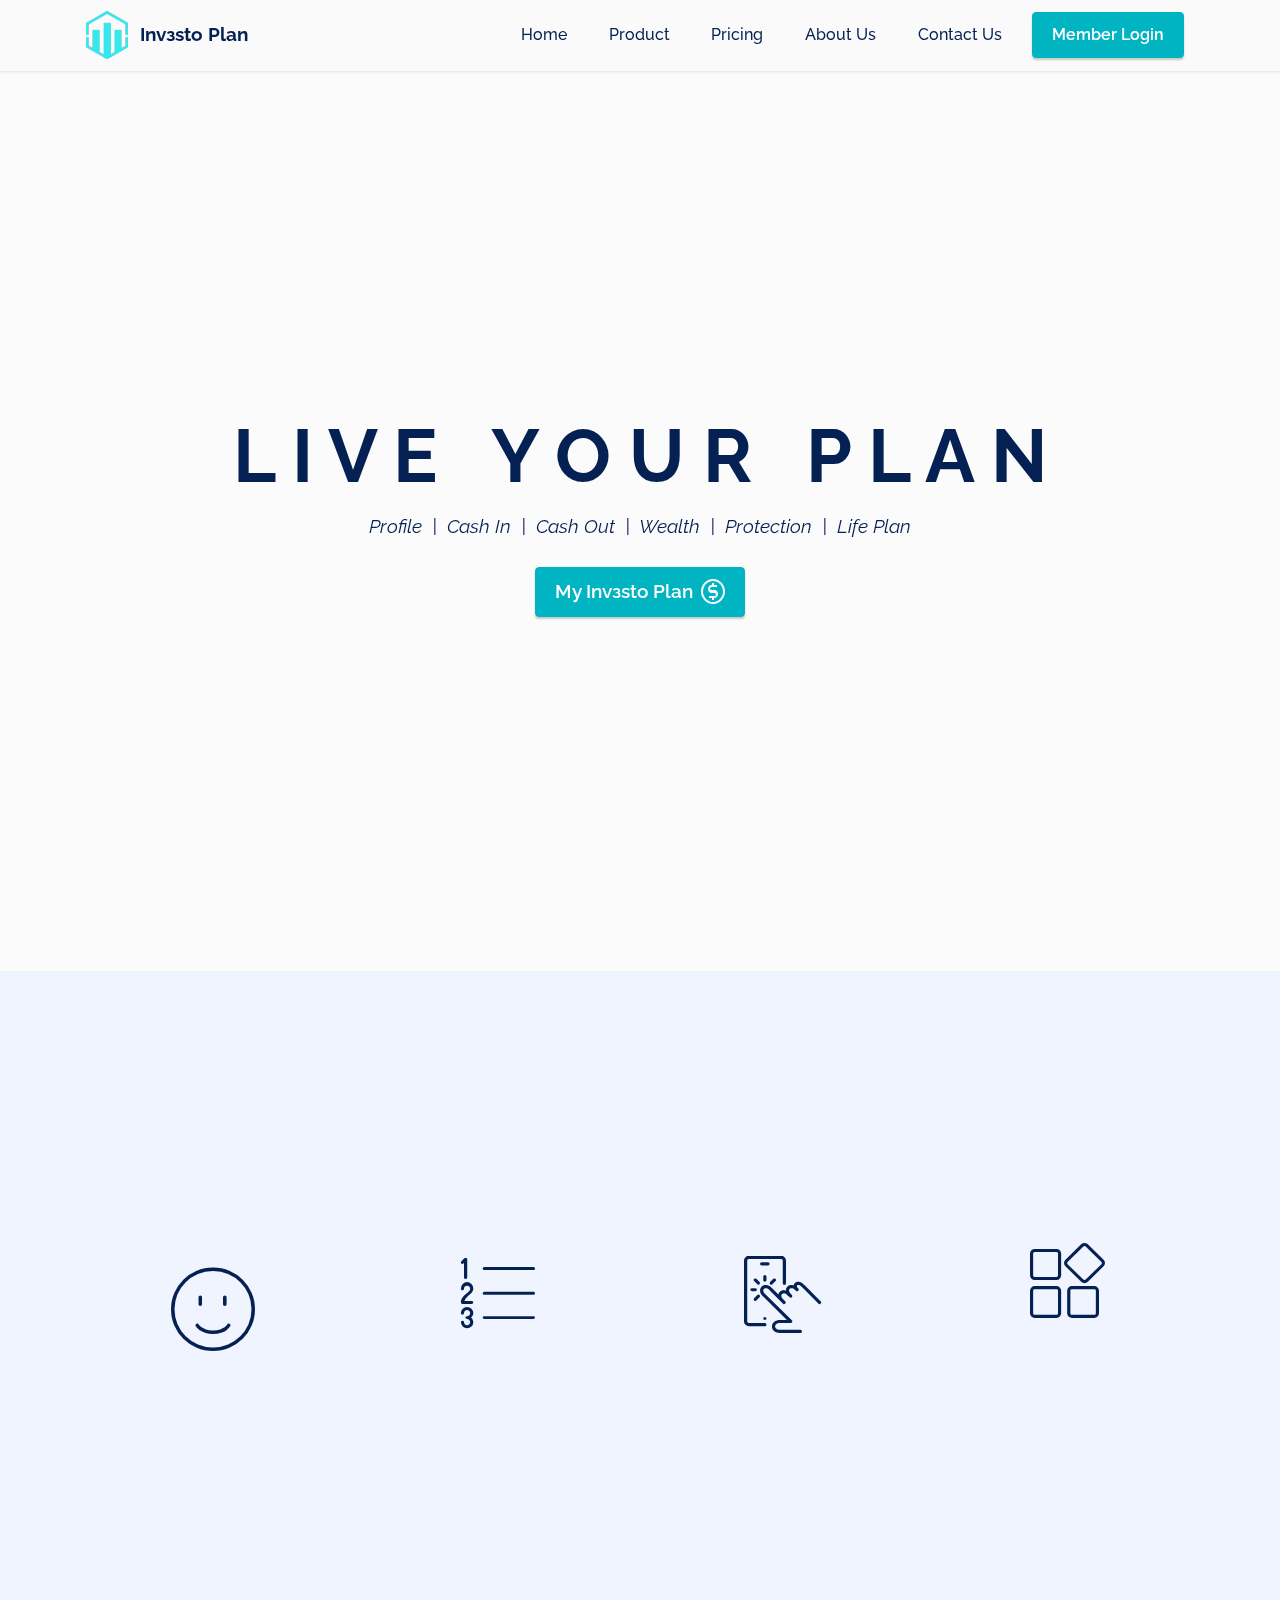
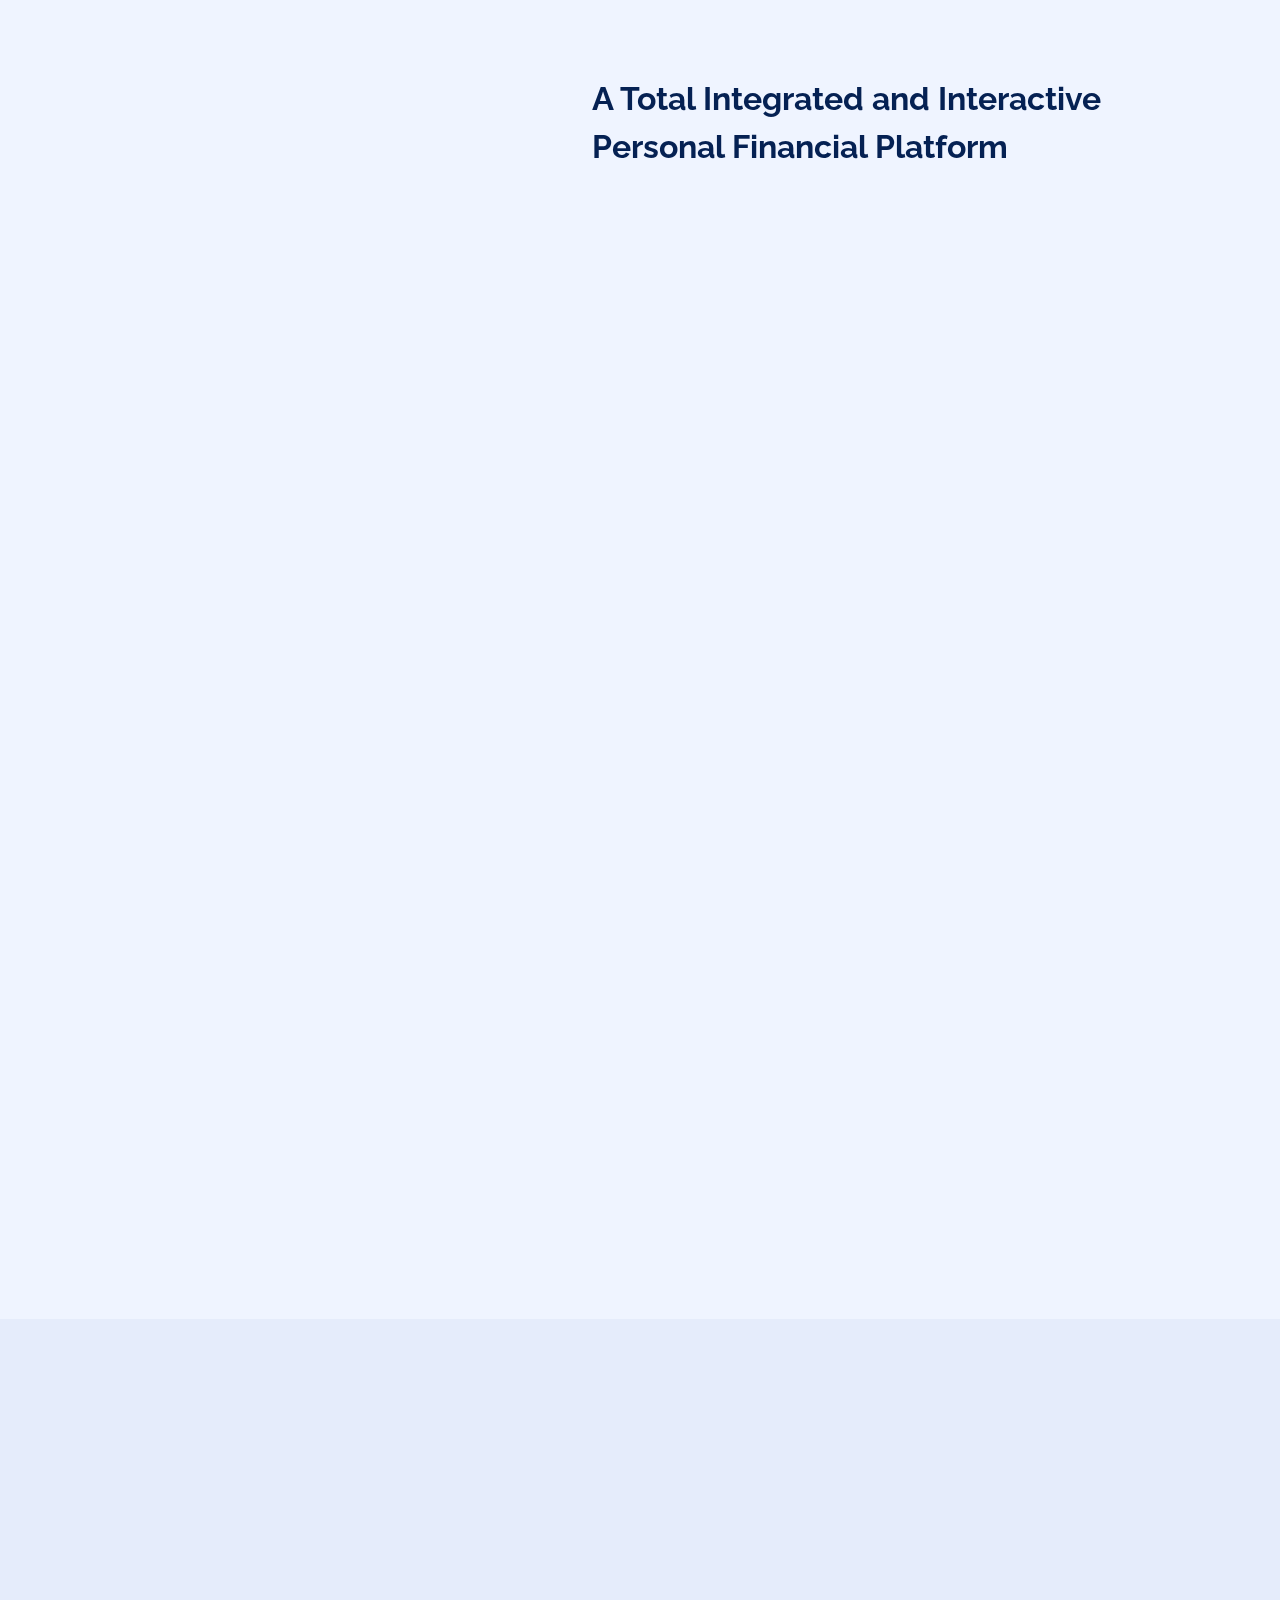
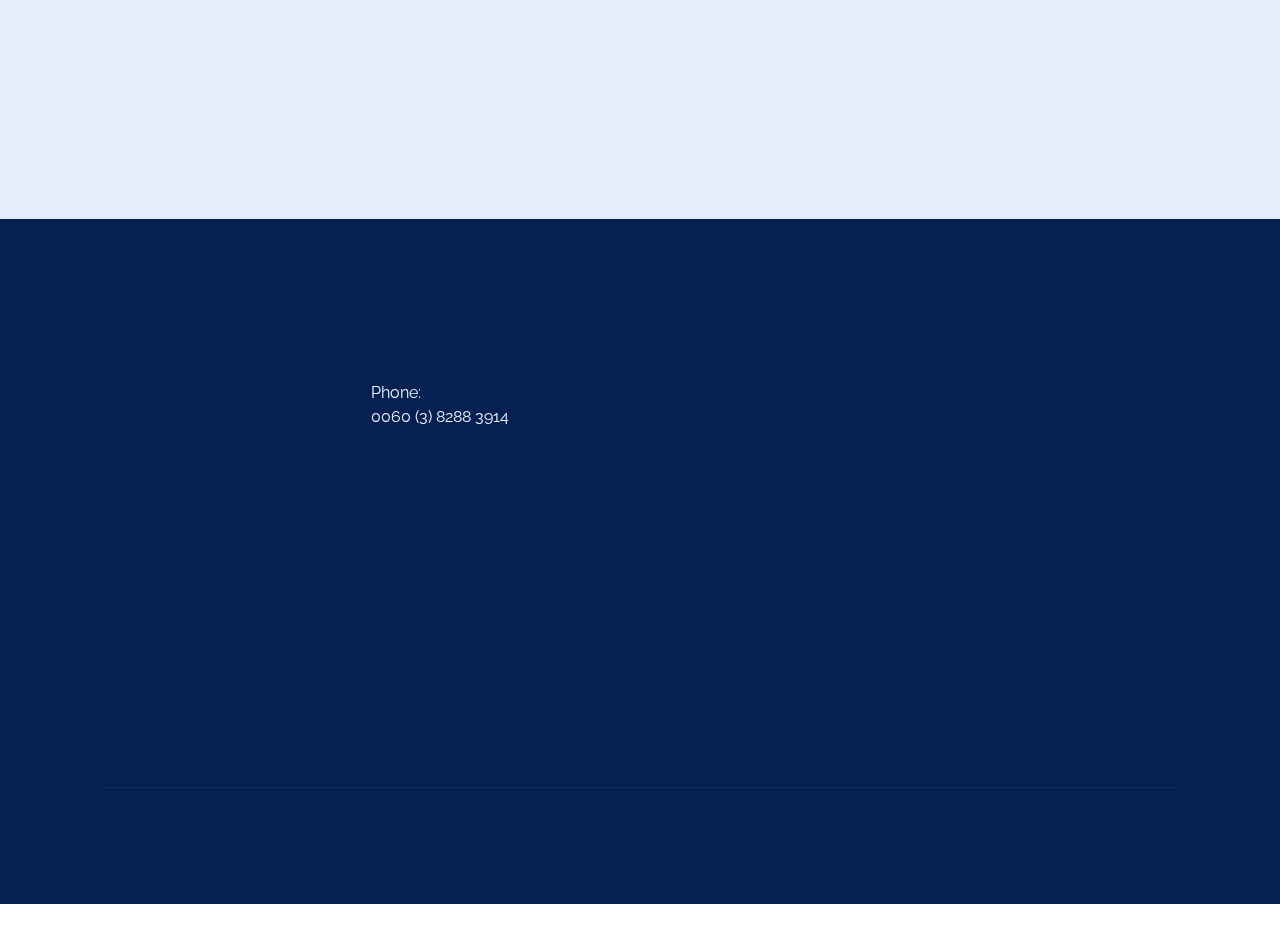
==== commit 1de29445: "create github pages" ====
--- a/index.html
+++ b/index.html
@@ -36,6 +36,20 @@
   
 </head>
 <body>
+
+<!-- Analytics -->
+<!-- Global site tag (gtag.js) - Google Analytics -->
+<script async src="https://www.googletagmanager.com/gtag/js?id=G-ZPNRDVMJ5Z"></script>
+<script>
+  window.dataLayer = window.dataLayer || [];
+  function gtag(){dataLayer.push(arguments);}
+  gtag('js', new Date());
+
+  gtag('config', 'G-ZPNRDVMJ5Z');
+</script>
+<!-- /Analytics -->
+
+
   
   <section class="menu menu2 cid-swrXSR7X8G" once="menu" id="menu2-m">
     
@@ -47,7 +61,7 @@
                         <img src="assets/images/logo-head-png-300x346.png" alt="investo-plan_ico" style="height: 3rem;">
                     </a>
                 </span>
-                <span class="navbar-caption-wrap"><a class="navbar-caption text-white display-4" href="index.html">Invзsto Plan</a></span>
+                <span class="navbar-caption-wrap"><a class="navbar-caption text-primary display-4" href="index.html">Invзsto Plan</a></span>
             </div>
             <button class="navbar-toggler" type="button" data-toggle="collapse" data-target="#navbarSupportedContent" aria-controls="navbarNavAltMarkup" aria-expanded="false" aria-label="Toggle navigation">
                 <div class="hamburger">
@@ -58,9 +72,9 @@
                 </div>
             </button>
             <div class="collapse navbar-collapse" id="navbarSupportedContent">
-                <ul class="navbar-nav nav-dropdown" data-app-modern-menu="true"><li class="nav-item"><a class="nav-link link text-info display-7" href="index.html">Home</a></li><li class="nav-item"><a class="nav-link link text-info display-7" href="product.html">Product</a></li><li class="nav-item"><a class="nav-link link text-info display-7" href="pricing.html">Pricing</a></li><li class="nav-item"><a class="nav-link link text-info display-7" href="about.html">About Us</a></li>
+                <ul class="navbar-nav nav-dropdown" data-app-modern-menu="true"><li class="nav-item"><a class="nav-link link text-primary display-7" href="index.html">Home</a></li><li class="nav-item"><a class="nav-link link text-primary display-7" href="product.html">Product</a></li><li class="nav-item"><a class="nav-link link text-primary display-7" href="pricing.html">Pricing</a></li><li class="nav-item"><a class="nav-link link text-primary display-7" href="about.html">About Us</a></li>
                     
-                    <li class="nav-item"><a class="nav-link link text-info display-7" href="contact.html">Contact Us</a>
+                    <li class="nav-item"><a class="nav-link link text-primary display-7" href="contact.html">Contact Us</a>
                     </li></ul>
                 
                 <div class="navbar-buttons mbr-section-btn"><a class="btn btn-secondary display-7" href="index.html" target="_blank">Member Login<br></a></div>
@@ -73,7 +87,7 @@
 
     
 
-    <div class="mbr-overlay" style="opacity: 0.8; background-color: rgb(0, 0, 0);"></div>
+    <div class="mbr-overlay" style="opacity: 0.7; background-color: rgb(250, 250, 250);"></div>
 
     <div class="align-center container">
         <div class="row justify-content-center">
@@ -83,7 +97,7 @@
                 <p class="mbr-text mbr-white mbr-fonts-style display-4"><em>
                     Profile&nbsp; |&nbsp; Cash In&nbsp; |&nbsp; Cash Out&nbsp; |&nbsp; Wealth&nbsp; |&nbsp; Protection&nbsp; |&nbsp; Life Plan
                 </em></p>
-                <div class="mbr-section-btn mt-3"><a class="btn btn-secondary-outline display-4" href="https://mobiri.se">My Invзsto Plan</a></div>
+                <div class="mbr-section-btn mt-3"><a class="btn btn-secondary display-4" href="https://mobiri.se"><span class="mobi-mbri mobi-mbri-cash mbr-iconfont mbr-iconfont-btn" style="font-size: 24px; color: rgb(250, 250, 250);"></span>My Invзsto Plan</a></div>
             </div>
         </div>
     </div>
@@ -280,23 +294,23 @@
                 <p class="mbr-text mbr-fonts-style mb-4 display-7"><a href="#" class="text-white" target="_blank">Sign Up</a><br><a href="#" class="text-white" target="_blank">Member Sign In</a><br><a href="termofservice.html" class="text-white" target="_blank">Terms &amp; Services</a><br><a href="privacypolicy.html" class="text-white text-primary" target="_blank">Privacy Policy</a><br><a href="security.html" class="text-white text-primary" target="_blank">Security &nbsp;</a><br><a href="disclaimer.html" class="text-white" target="_blank">Disclaimer</a><br></p>
             </div>
             <div class="col-12 col-md-6">
-                <div class="google-map"><iframe frameborder="0" style="border:0" src="https://www.google.com/maps/embed/v1/place?key=AIzaSyCNveGQ9bfpKFwWzQLLftrR9hNiHwdqQG8&amp;q=Atmosphere Business Park The Atmosphere, Bandar Putra Permai, 43300 Seri Kembangan, Selangor" allowfullscreen=""></iframe></div>
+                <div class="google-map"><iframe frameborder="0" style="border:0" src="https://www.google.com/maps/embed/v1/place?key=AIzaSyCZI5F_k6S1k46ujh0SNrapM89f7mJxd30&amp;q=Atmosphere Business Park The Atmosphere, Bandar Putra Permai, 43300 Seri Kembangan, Selangor" allowfullscreen=""></iframe></div>
             </div>
             <div class="col-md-6">
                 <div class="social-list align-left">
                     <div class="soc-item">
                         <a href="#" target="_blank">
-                            <span class="mbr-iconfont mbr-iconfont-social socicon-facebook socicon" style="color: rgb(250, 250, 250); fill: rgb(250, 250, 250); font-size: 30px;"></span>
+                            <span class="mbr-iconfont mbr-iconfont-social socicon-facebook socicon" style="color: rgb(250, 250, 250); fill: rgb(250, 250, 250); font-size: 35px;"></span>
                         </a>
                     </div>
                     <div class="soc-item">
                         <a href="#" target="_blank">
-                            <span class="mbr-iconfont mbr-iconfont-social socicon-twitter socicon" style="color: rgb(250, 250, 250); fill: rgb(250, 250, 250); font-size: 30px;"></span>
+                            <span class="mbr-iconfont mbr-iconfont-social socicon-twitter socicon" style="color: rgb(250, 250, 250); fill: rgb(250, 250, 250); font-size: 34px;"></span>
                         </a>
                     </div>
                     <div class="soc-item">
                         <a href="#" target="_blank">
-                            <span class="mbr-iconfont mbr-iconfont-social socicon-instagram socicon" style="color: rgb(250, 250, 250); fill: rgb(250, 250, 250); font-size: 30px;"></span>
+                            <span class="mbr-iconfont mbr-iconfont-social socicon-instagram socicon" style="color: rgb(250, 250, 250); fill: rgb(250, 250, 250); font-size: 34px;"></span>
                         </a>
                     </div>
                     
@@ -313,12 +327,12 @@
             </div>
             <div class="col-sm-12 copyright pl-0">
                 <p class="mbr-text mbr-fonts-style mbr-white display-7">
-                    © Copyright 2021 Invзsto Plan - All Rights Reserved
+                    ©&nbsp; Copyright 2021 Invзsto Plan&nbsp; -&nbsp;All Rights Reserved
                 </p>
             </div>
         </div>
     </div>
-</section><section style="background-color: #fff; font-family: -apple-system, BlinkMacSystemFont, 'Segoe UI', 'Roboto', 'Helvetica Neue', Arial, sans-serif; color:#aaa; font-size:12px; padding: 0; align-items: center; display: flex;"><a href="https://mobirise.site/q" style="flex: 1 1; height: 3rem; padding-left: 1rem;"></a><p style="flex: 0 0 auto; margin:0; padding-right:1rem;">How to start a site - <a href="https://mobirise.site/x" style="color:#aaa;">Try here</a></p></section><script src="assets/web/assets/jquery/jquery.min.js"></script>  <script src="assets/popper/popper.min.js"></script>  <script src="assets/tether/tether.min.js"></script>  <script src="assets/bootstrap/js/bootstrap.min.js"></script>  <script src="assets/smoothscroll/smooth-scroll.js"></script>  <script src="assets/viewportchecker/jquery.viewportchecker.js"></script>  <script src="assets/dropdown/js/nav-dropdown.js"></script>  <script src="assets/dropdown/js/navbar-dropdown.js"></script>  <script src="assets/touchswipe/jquery.touch-swipe.min.js"></script>  <script src="assets/ytplayer/jquery.mb.ytplayer.min.js"></script>  <script src="assets/vimeoplayer/jquery.mb.vimeo_player.js"></script>  <script src="assets/theme/js/script.js"></script>  
+</section><section style="background-color: #fff; font-family: -apple-system, BlinkMacSystemFont, 'Segoe UI', 'Roboto', 'Helvetica Neue', Arial, sans-serif; color:#aaa; font-size:12px; padding: 0; align-items: center; display: flex;"><a href="https://mobirise.site/d" style="flex: 1 1; height: 3rem; padding-left: 1rem;"></a><p style="flex: 0 0 auto; margin:0; padding-right:1rem;">Designed with <a href="https://mobirise.site/b" style="color:#aaa;">Mobirise</a> template</p></section><script src="assets/web/assets/jquery/jquery.min.js"></script>  <script src="assets/popper/popper.min.js"></script>  <script src="assets/tether/tether.min.js"></script>  <script src="assets/bootstrap/js/bootstrap.min.js"></script>  <script src="assets/smoothscroll/smooth-scroll.js"></script>  <script src="assets/viewportchecker/jquery.viewportchecker.js"></script>  <script src="assets/dropdown/js/nav-dropdown.js"></script>  <script src="assets/dropdown/js/navbar-dropdown.js"></script>  <script src="assets/touchswipe/jquery.touch-swipe.min.js"></script>  <script src="assets/ytplayer/jquery.mb.ytplayer.min.js"></script>  <script src="assets/vimeoplayer/jquery.mb.vimeo_player.js"></script>  <script src="assets/theme/js/script.js"></script>  
   
   
  <div id="scrollToTop" class="scrollToTop mbr-arrow-up"><a style="text-align: center;"><i class="mbr-arrow-up-icon mbr-arrow-up-icon-cm cm-icon cm-icon-smallarrow-up"></i></a></div>
--- a/assets/mobirise/css/mbr-additional.css
+++ b/assets/mobirise/css/mbr-additional.css
@@ -1,6 +1,3 @@
-.btn {
-  border-width: 2px;
-}
 body {
   font-family: Jost;
 }
@@ -292,7 +289,7 @@
 .btn-primary-outline,
 .btn-primary-outline:active {
   background-color: transparent !important;
-  border-color: #052153;
+  border-color: transparent;
   color: #052153;
 }
 .btn-primary-outline:hover,
@@ -301,7 +298,7 @@
 .btn-primary-outline.active {
   color: #000001 !important;
   background-color: transparent!important;
-  border-color: #000001 !important;
+  border-color: transparent!important;
   box-shadow: none!important;
 }
 .btn-primary-outline.disabled,
@@ -313,7 +310,7 @@
 .btn-secondary-outline,
 .btn-secondary-outline:active {
   background-color: transparent !important;
-  border-color: #00b4c2;
+  border-color: transparent;
   color: #00b4c2;
 }
 .btn-secondary-outline:hover,
@@ -322,7 +319,7 @@
 .btn-secondary-outline.active {
   color: #00646b !important;
   background-color: transparent!important;
-  border-color: #00646b !important;
+  border-color: transparent!important;
   box-shadow: none!important;
 }
 .btn-secondary-outline.disabled,
@@ -334,7 +331,7 @@
 .btn-info-outline,
 .btn-info-outline:active {
   background-color: transparent !important;
-  border-color: #d3e0f9;
+  border-color: transparent;
   color: #d3e0f9;
 }
 .btn-info-outline:hover,
@@ -343,7 +340,7 @@
 .btn-info-outline.active {
   color: #87aaef !important;
   background-color: transparent!important;
-  border-color: #87aaef !important;
+  border-color: transparent!important;
   box-shadow: none!important;
 }
 .btn-info-outline.disabled,
@@ -355,7 +352,7 @@
 .btn-success-outline,
 .btn-success-outline:active {
   background-color: transparent !important;
-  border-color: #8caff0;
+  border-color: transparent;
   color: #8caff0;
 }
 .btn-success-outline:hover,
@@ -364,7 +361,7 @@
 .btn-success-outline.active {
   color: #3f7ae6 !important;
   background-color: transparent!important;
-  border-color: #3f7ae6 !important;
+  border-color: transparent!important;
   box-shadow: none!important;
 }
 .btn-success-outline.disabled,
@@ -376,7 +373,7 @@
 .btn-warning-outline,
 .btn-warning-outline:active {
   background-color: transparent !important;
-  border-color: #ffe161;
+  border-color: transparent;
   color: #ffe161;
 }
 .btn-warning-outline:hover,
@@ -385,7 +382,7 @@
 .btn-warning-outline.active {
   color: #ffd10a !important;
   background-color: transparent!important;
-  border-color: #ffd10a !important;
+  border-color: transparent!important;
   box-shadow: none!important;
 }
 .btn-warning-outline.disabled,
@@ -397,7 +394,7 @@
 .btn-danger-outline,
 .btn-danger-outline:active {
   background-color: transparent !important;
-  border-color: #ff9966;
+  border-color: transparent;
   color: #ff9966;
 }
 .btn-danger-outline:hover,
@@ -406,7 +403,7 @@
 .btn-danger-outline.active {
   color: #ff5f0f !important;
   background-color: transparent!important;
-  border-color: #ff5f0f !important;
+  border-color: transparent!important;
   box-shadow: none!important;
 }
 .btn-danger-outline.disabled,
@@ -418,7 +415,7 @@
 .btn-black-outline,
 .btn-black-outline:active {
   background-color: transparent !important;
-  border-color: #232323;
+  border-color: transparent;
   color: #232323;
 }
 .btn-black-outline:hover,
@@ -427,7 +424,7 @@
 .btn-black-outline.active {
   color: #000000 !important;
   background-color: transparent!important;
-  border-color: #000000 !important;
+  border-color: transparent!important;
   box-shadow: none!important;
 }
 .btn-black-outline.disabled,
@@ -439,7 +436,7 @@
 .btn-white-outline,
 .btn-white-outline:active {
   background-color: transparent !important;
-  border-color: #fafafa;
+  border-color: transparent;
   color: #fafafa;
 }
 .btn-white-outline:hover,
@@ -448,7 +445,7 @@
 .btn-white-outline.active {
   color: #cfcfcf !important;
   background-color: transparent!important;
-  border-color: #cfcfcf !important;
+  border-color: transparent!important;
   box-shadow: none!important;
 }
 .btn-white-outline.disabled,
@@ -746,7 +743,7 @@
 }
 .cid-swrXSR7X8G .dropdown-menu,
 .cid-swrXSR7X8G .navbar.opened {
-  background: #052153 !important;
+  background: #fafafa !important;
 }
 .cid-swrXSR7X8G .nav-item:focus,
 .cid-swrXSR7X8G .nav-link:focus {
@@ -781,7 +778,7 @@
   transition: all 0.3s;
   border-bottom: 1px solid transparent;
   box-shadow: 0 1px 3px 0 rgba(0, 0, 0, 0.1);
-  background: #052153;
+  background: #fafafa;
 }
 .cid-swrXSR7X8G .navbar.opened {
   transition: all 0.3s;
@@ -926,7 +923,7 @@
   padding: 0.667em 1.667em;
 }
 .cid-swrXSR7X8G .navbar.navbar-expand-lg .dropdown .dropdown-menu {
-  background: #052153;
+  background: #fafafa;
 }
 .cid-swrXSR7X8G .navbar.navbar-expand-lg .dropdown .dropdown-menu .dropdown-submenu {
   margin: 0;
@@ -957,7 +954,7 @@
   width: 30px;
   height: 2px;
   border-right: 5px;
-  background-color: #00b4c2;
+  background-color: #052153;
 }
 .cid-swrXSR7X8G button.navbar-toggler .hamburger span:nth-child(1) {
   top: 0;
@@ -1029,10 +1026,10 @@
 }
 .cid-swrXIZMdkg .mbr-text,
 .cid-swrXIZMdkg .mbr-section-btn {
-  color: #eff4ff;
+  color: #052153;
 }
 .cid-swrXIZMdkg .mbr-section-title {
-  color: #eff4ff;
+  color: #052153;
 }
 .cid-swshwELsoS {
   padding-top: 8rem;
@@ -1286,8 +1283,8 @@
   color: #eff4ff;
 }
 .cid-swrY69unRc .copyright > p {
-  color: #d3e0f9;
-  text-align: left;
+  color: #fafafa;
+  text-align: center;
 }
 .cid-swwh2LNDXd .navbar-dropdown {
   position: relative !important;
@@ -1353,7 +1350,7 @@
 }
 .cid-swwh2LNDXd .dropdown-menu,
 .cid-swwh2LNDXd .navbar.opened {
-  background: #052153 !important;
+  background: #fafafa !important;
 }
 .cid-swwh2LNDXd .nav-item:focus,
 .cid-swwh2LNDXd .nav-link:focus {
@@ -1388,7 +1385,7 @@
   transition: all 0.3s;
   border-bottom: 1px solid transparent;
   box-shadow: 0 1px 3px 0 rgba(0, 0, 0, 0.1);
-  background: #052153;
+  background: #fafafa;
 }
 .cid-swwh2LNDXd .navbar.opened {
   transition: all 0.3s;
@@ -1533,7 +1530,7 @@
   padding: 0.667em 1.667em;
 }
 .cid-swwh2LNDXd .navbar.navbar-expand-lg .dropdown .dropdown-menu {
-  background: #052153;
+  background: #fafafa;
 }
 .cid-swwh2LNDXd .navbar.navbar-expand-lg .dropdown .dropdown-menu .dropdown-submenu {
   margin: 0;
@@ -1564,7 +1561,7 @@
   width: 30px;
   height: 2px;
   border-right: 5px;
-  background-color: #00b4c2;
+  background-color: #052153;
 }
 .cid-swwh2LNDXd button.navbar-toggler .hamburger span:nth-child(1) {
   top: 0;
@@ -1860,8 +1857,8 @@
   color: #eff4ff;
 }
 .cid-swwh3qPmmt .copyright > p {
-  color: #d3e0f9;
-  text-align: left;
+  color: #fafafa;
+  text-align: center;
 }
 .cid-swx07ekxMa .navbar-dropdown {
   position: relative !important;
@@ -1927,7 +1924,7 @@
 }
 .cid-swx07ekxMa .dropdown-menu,
 .cid-swx07ekxMa .navbar.opened {
-  background: #052153 !important;
+  background: #fafafa !important;
 }
 .cid-swx07ekxMa .nav-item:focus,
 .cid-swx07ekxMa .nav-link:focus {
@@ -1962,7 +1959,7 @@
   transition: all 0.3s;
   border-bottom: 1px solid transparent;
   box-shadow: 0 1px 3px 0 rgba(0, 0, 0, 0.1);
-  background: #052153;
+  background: #fafafa;
 }
 .cid-swx07ekxMa .navbar.opened {
   transition: all 0.3s;
@@ -2107,7 +2104,7 @@
   padding: 0.667em 1.667em;
 }
 .cid-swx07ekxMa .navbar.navbar-expand-lg .dropdown .dropdown-menu {
-  background: #052153;
+  background: #fafafa;
 }
 .cid-swx07ekxMa .navbar.navbar-expand-lg .dropdown .dropdown-menu .dropdown-submenu {
   margin: 0;
@@ -2138,7 +2135,7 @@
   width: 30px;
   height: 2px;
   border-right: 5px;
-  background-color: #00b4c2;
+  background-color: #052153;
 }
 .cid-swx07ekxMa button.navbar-toggler .hamburger span:nth-child(1) {
   top: 0;
@@ -2215,10 +2212,10 @@
 }
 .cid-swx07hZX0V .mbr-text,
 .cid-swx07hZX0V .mbr-section-btn {
-  color: #eff4ff;
+  color: #052153;
 }
 .cid-swx07hZX0V .mbr-section-title {
-  color: #eff4ff;
+  color: #052153;
 }
 .cid-swx07s3A3K {
   padding-top: 5rem;
@@ -2375,8 +2372,8 @@
   color: #eff4ff;
 }
 .cid-swx07yMvMy .copyright > p {
-  color: #d3e0f9;
-  text-align: left;
+  color: #fafafa;
+  text-align: center;
 }
 .cid-swx0eRF15c .navbar-dropdown {
   position: relative !important;
@@ -2442,7 +2439,7 @@
 }
 .cid-swx0eRF15c .dropdown-menu,
 .cid-swx0eRF15c .navbar.opened {
-  background: #052153 !important;
+  background: #fafafa !important;
 }
 .cid-swx0eRF15c .nav-item:focus,
 .cid-swx0eRF15c .nav-link:focus {
@@ -2477,7 +2474,7 @@
   transition: all 0.3s;
   border-bottom: 1px solid transparent;
   box-shadow: 0 1px 3px 0 rgba(0, 0, 0, 0.1);
-  background: #052153;
+  background: #fafafa;
 }
 .cid-swx0eRF15c .navbar.opened {
   transition: all 0.3s;
@@ -2622,7 +2619,7 @@
   padding: 0.667em 1.667em;
 }
 .cid-swx0eRF15c .navbar.navbar-expand-lg .dropdown .dropdown-menu {
-  background: #052153;
+  background: #fafafa;
 }
 .cid-swx0eRF15c .navbar.navbar-expand-lg .dropdown .dropdown-menu .dropdown-submenu {
   margin: 0;
@@ -2653,7 +2650,7 @@
   width: 30px;
   height: 2px;
   border-right: 5px;
-  background-color: #00b4c2;
+  background-color: #052153;
 }
 .cid-swx0eRF15c button.navbar-toggler .hamburger span:nth-child(1) {
   top: 0;
@@ -2881,8 +2878,8 @@
   color: #eff4ff;
 }
 .cid-swx0fafo2Y .copyright > p {
-  color: #d3e0f9;
-  text-align: left;
+  color: #fafafa;
+  text-align: center;
 }
 .cid-swx045xs8e .navbar-dropdown {
   position: relative !important;
@@ -2948,7 +2945,7 @@
 }
 .cid-swx045xs8e .dropdown-menu,
 .cid-swx045xs8e .navbar.opened {
-  background: #052153 !important;
+  background: #fafafa !important;
 }
 .cid-swx045xs8e .nav-item:focus,
 .cid-swx045xs8e .nav-link:focus {
@@ -2983,7 +2980,7 @@
   transition: all 0.3s;
   border-bottom: 1px solid transparent;
   box-shadow: 0 1px 3px 0 rgba(0, 0, 0, 0.1);
-  background: #052153;
+  background: #fafafa;
 }
 .cid-swx045xs8e .navbar.opened {
   transition: all 0.3s;
@@ -3128,7 +3125,7 @@
   padding: 0.667em 1.667em;
 }
 .cid-swx045xs8e .navbar.navbar-expand-lg .dropdown .dropdown-menu {
-  background: #052153;
+  background: #fafafa;
 }
 .cid-swx045xs8e .navbar.navbar-expand-lg .dropdown .dropdown-menu .dropdown-submenu {
   margin: 0;
@@ -3159,7 +3156,7 @@
   width: 30px;
   height: 2px;
   border-right: 5px;
-  background-color: #00b4c2;
+  background-color: #052153;
 }
 .cid-swx045xs8e button.navbar-toggler .hamburger span:nth-child(1) {
   top: 0;
@@ -3407,8 +3404,8 @@
   color: #eff4ff;
 }
 .cid-swx04ps0C6 .copyright > p {
-  color: #d3e0f9;
-  text-align: left;
+  color: #fafafa;
+  text-align: center;
 }
 .cid-sxQ4lko1d2 .navbar-dropdown {
   position: relative !important;
@@ -3474,7 +3471,7 @@
 }
 .cid-sxQ4lko1d2 .dropdown-menu,
 .cid-sxQ4lko1d2 .navbar.opened {
-  background: #052153 !important;
+  background: #fafafa !important;
 }
 .cid-sxQ4lko1d2 .nav-item:focus,
 .cid-sxQ4lko1d2 .nav-link:focus {
@@ -3509,7 +3506,7 @@
   transition: all 0.3s;
   border-bottom: 1px solid transparent;
   box-shadow: 0 1px 3px 0 rgba(0, 0, 0, 0.1);
-  background: #052153;
+  background: #fafafa;
 }
 .cid-sxQ4lko1d2 .navbar.opened {
   transition: all 0.3s;
@@ -3654,7 +3651,7 @@
   padding: 0.667em 1.667em;
 }
 .cid-sxQ4lko1d2 .navbar.navbar-expand-lg .dropdown .dropdown-menu {
-  background: #052153;
+  background: #fafafa;
 }
 .cid-sxQ4lko1d2 .navbar.navbar-expand-lg .dropdown .dropdown-menu .dropdown-submenu {
   margin: 0;
@@ -3685,7 +3682,7 @@
   width: 30px;
   height: 2px;
   border-right: 5px;
-  background-color: #00b4c2;
+  background-color: #052153;
 }
 .cid-sxQ4lko1d2 button.navbar-toggler .hamburger span:nth-child(1) {
   top: 0;
@@ -3897,8 +3894,8 @@
   color: #eff4ff;
 }
 .cid-sxQ4lxRm8A .copyright > p {
-  color: #d3e0f9;
-  text-align: left;
+  color: #fafafa;
+  text-align: center;
 }
 .cid-sxQn53asOT .navbar-dropdown {
   position: relative !important;
@@ -3964,7 +3961,7 @@
 }
 .cid-sxQn53asOT .dropdown-menu,
 .cid-sxQn53asOT .navbar.opened {
-  background: #052153 !important;
+  background: #fafafa !important;
 }
 .cid-sxQn53asOT .nav-item:focus,
 .cid-sxQn53asOT .nav-link:focus {
@@ -3999,7 +3996,7 @@
   transition: all 0.3s;
   border-bottom: 1px solid transparent;
   box-shadow: 0 1px 3px 0 rgba(0, 0, 0, 0.1);
-  background: #052153;
+  background: #fafafa;
 }
 .cid-sxQn53asOT .navbar.opened {
   transition: all 0.3s;
@@ -4144,7 +4141,7 @@
   padding: 0.667em 1.667em;
 }
 .cid-sxQn53asOT .navbar.navbar-expand-lg .dropdown .dropdown-menu {
-  background: #052153;
+  background: #fafafa;
 }
 .cid-sxQn53asOT .navbar.navbar-expand-lg .dropdown .dropdown-menu .dropdown-submenu {
   margin: 0;
@@ -4175,7 +4172,7 @@
   width: 30px;
   height: 2px;
   border-right: 5px;
-  background-color: #00b4c2;
+  background-color: #052153;
 }
 .cid-sxQn53asOT button.navbar-toggler .hamburger span:nth-child(1) {
   top: 0;
@@ -4387,8 +4384,8 @@
   color: #eff4ff;
 }
 .cid-sxQn59VzTK .copyright > p {
-  color: #d3e0f9;
-  text-align: left;
+  color: #fafafa;
+  text-align: center;
 }
 .cid-sxR3TiBPH5 .navbar-dropdown {
   position: relative !important;
@@ -4454,7 +4451,7 @@
 }
 .cid-sxR3TiBPH5 .dropdown-menu,
 .cid-sxR3TiBPH5 .navbar.opened {
-  background: #052153 !important;
+  background: #fafafa !important;
 }
 .cid-sxR3TiBPH5 .nav-item:focus,
 .cid-sxR3TiBPH5 .nav-link:focus {
@@ -4489,7 +4486,7 @@
   transition: all 0.3s;
   border-bottom: 1px solid transparent;
   box-shadow: 0 1px 3px 0 rgba(0, 0, 0, 0.1);
-  background: #052153;
+  background: #fafafa;
 }
 .cid-sxR3TiBPH5 .navbar.opened {
   transition: all 0.3s;
@@ -4634,7 +4631,7 @@
   padding: 0.667em 1.667em;
 }
 .cid-sxR3TiBPH5 .navbar.navbar-expand-lg .dropdown .dropdown-menu {
-  background: #052153;
+  background: #fafafa;
 }
 .cid-sxR3TiBPH5 .navbar.navbar-expand-lg .dropdown .dropdown-menu .dropdown-submenu {
   margin: 0;
@@ -4665,7 +4662,7 @@
   width: 30px;
   height: 2px;
   border-right: 5px;
-  background-color: #00b4c2;
+  background-color: #052153;
 }
 .cid-sxR3TiBPH5 button.navbar-toggler .hamburger span:nth-child(1) {
   top: 0;
@@ -4877,8 +4874,8 @@
   color: #eff4ff;
 }
 .cid-sxR3TqoClr .copyright > p {
-  color: #d3e0f9;
-  text-align: left;
+  color: #fafafa;
+  text-align: center;
 }
 .cid-sxR6Ke7hQq .navbar-dropdown {
   position: relative !important;
@@ -4944,7 +4941,7 @@
 }
 .cid-sxR6Ke7hQq .dropdown-menu,
 .cid-sxR6Ke7hQq .navbar.opened {
-  background: #052153 !important;
+  background: #fafafa !important;
 }
 .cid-sxR6Ke7hQq .nav-item:focus,
 .cid-sxR6Ke7hQq .nav-link:focus {
@@ -4979,7 +4976,7 @@
   transition: all 0.3s;
   border-bottom: 1px solid transparent;
   box-shadow: 0 1px 3px 0 rgba(0, 0, 0, 0.1);
-  background: #052153;
+  background: #fafafa;
 }
 .cid-sxR6Ke7hQq .navbar.opened {
   transition: all 0.3s;
@@ -5124,7 +5121,7 @@
   padding: 0.667em 1.667em;
 }
 .cid-sxR6Ke7hQq .navbar.navbar-expand-lg .dropdown .dropdown-menu {
-  background: #052153;
+  background: #fafafa;
 }
 .cid-sxR6Ke7hQq .navbar.navbar-expand-lg .dropdown .dropdown-menu .dropdown-submenu {
   margin: 0;
@@ -5155,7 +5152,7 @@
   width: 30px;
   height: 2px;
   border-right: 5px;
-  background-color: #00b4c2;
+  background-color: #052153;
 }
 .cid-sxR6Ke7hQq button.navbar-toggler .hamburger span:nth-child(1) {
   top: 0;
@@ -5367,6 +5364,6 @@
   color: #eff4ff;
 }
 .cid-sxR6KiSnIy .copyright > p {
-  color: #d3e0f9;
-  text-align: left;
-}
+  color: #fafafa;
+  text-align: center;
+}
--- a/assets/mobirise/css/mbr-additional.css
+++ b/assets/mobirise/css/mbr-additional.css
@@ -1,6 +1,3 @@
-.btn {
-  border-width: 2px;
-}
 body {
   font-family: Jost;
 }
@@ -292,7 +289,7 @@
 .btn-primary-outline,
 .btn-primary-outline:active {
   background-color: transparent !important;
-  border-color: #052153;
+  border-color: transparent;
   color: #052153;
 }
 .btn-primary-outline:hover,
@@ -301,7 +298,7 @@
 .btn-primary-outline.active {
   color: #000001 !important;
   background-color: transparent!important;
-  border-color: #000001 !important;
+  border-color: transparent!important;
   box-shadow: none!important;
 }
 .btn-primary-outline.disabled,
@@ -313,7 +310,7 @@
 .btn-secondary-outline,
 .btn-secondary-outline:active {
   background-color: transparent !important;
-  border-color: #00b4c2;
+  border-color: transparent;
   color: #00b4c2;
 }
 .btn-secondary-outline:hover,
@@ -322,7 +319,7 @@
 .btn-secondary-outline.active {
   color: #00646b !important;
   background-color: transparent!important;
-  border-color: #00646b !important;
+  border-color: transparent!important;
   box-shadow: none!important;
 }
 .btn-secondary-outline.disabled,
@@ -334,7 +331,7 @@
 .btn-info-outline,
 .btn-info-outline:active {
   background-color: transparent !important;
-  border-color: #d3e0f9;
+  border-color: transparent;
   color: #d3e0f9;
 }
 .btn-info-outline:hover,
@@ -343,7 +340,7 @@
 .btn-info-outline.active {
   color: #87aaef !important;
   background-color: transparent!important;
-  border-color: #87aaef !important;
+  border-color: transparent!important;
   box-shadow: none!important;
 }
 .btn-info-outline.disabled,
@@ -355,7 +352,7 @@
 .btn-success-outline,
 .btn-success-outline:active {
   background-color: transparent !important;
-  border-color: #8caff0;
+  border-color: transparent;
   color: #8caff0;
 }
 .btn-success-outline:hover,
@@ -364,7 +361,7 @@
 .btn-success-outline.active {
   color: #3f7ae6 !important;
   background-color: transparent!important;
-  border-color: #3f7ae6 !important;
+  border-color: transparent!important;
   box-shadow: none!important;
 }
 .btn-success-outline.disabled,
@@ -376,7 +373,7 @@
 .btn-warning-outline,
 .btn-warning-outline:active {
   background-color: transparent !important;
-  border-color: #ffe161;
+  border-color: transparent;
   color: #ffe161;
 }
 .btn-warning-outline:hover,
@@ -385,7 +382,7 @@
 .btn-warning-outline.active {
   color: #ffd10a !important;
   background-color: transparent!important;
-  border-color: #ffd10a !important;
+  border-color: transparent!important;
   box-shadow: none!important;
 }
 .btn-warning-outline.disabled,
@@ -397,7 +394,7 @@
 .btn-danger-outline,
 .btn-danger-outline:active {
   background-color: transparent !important;
-  border-color: #ff9966;
+  border-color: transparent;
   color: #ff9966;
 }
 .btn-danger-outline:hover,
@@ -406,7 +403,7 @@
 .btn-danger-outline.active {
   color: #ff5f0f !important;
   background-color: transparent!important;
-  border-color: #ff5f0f !important;
+  border-color: transparent!important;
   box-shadow: none!important;
 }
 .btn-danger-outline.disabled,
@@ -418,7 +415,7 @@
 .btn-black-outline,
 .btn-black-outline:active {
   background-color: transparent !important;
-  border-color: #232323;
+  border-color: transparent;
   color: #232323;
 }
 .btn-black-outline:hover,
@@ -427,7 +424,7 @@
 .btn-black-outline.active {
   color: #000000 !important;
   background-color: transparent!important;
-  border-color: #000000 !important;
+  border-color: transparent!important;
   box-shadow: none!important;
 }
 .btn-black-outline.disabled,
@@ -439,7 +436,7 @@
 .btn-white-outline,
 .btn-white-outline:active {
   background-color: transparent !important;
-  border-color: #fafafa;
+  border-color: transparent;
   color: #fafafa;
 }
 .btn-white-outline:hover,
@@ -448,7 +445,7 @@
 .btn-white-outline.active {
   color: #cfcfcf !important;
   background-color: transparent!important;
-  border-color: #cfcfcf !important;
+  border-color: transparent!important;
   box-shadow: none!important;
 }
 .btn-white-outline.disabled,
@@ -746,7 +743,7 @@
 }
 .cid-swrXSR7X8G .dropdown-menu,
 .cid-swrXSR7X8G .navbar.opened {
-  background: #052153 !important;
+  background: #fafafa !important;
 }
 .cid-swrXSR7X8G .nav-item:focus,
 .cid-swrXSR7X8G .nav-link:focus {
@@ -781,7 +778,7 @@
   transition: all 0.3s;
   border-bottom: 1px solid transparent;
   box-shadow: 0 1px 3px 0 rgba(0, 0, 0, 0.1);
-  background: #052153;
+  background: #fafafa;
 }
 .cid-swrXSR7X8G .navbar.opened {
   transition: all 0.3s;
@@ -926,7 +923,7 @@
   padding: 0.667em 1.667em;
 }
 .cid-swrXSR7X8G .navbar.navbar-expand-lg .dropdown .dropdown-menu {
-  background: #052153;
+  background: #fafafa;
 }
 .cid-swrXSR7X8G .navbar.navbar-expand-lg .dropdown .dropdown-menu .dropdown-submenu {
   margin: 0;
@@ -957,7 +954,7 @@
   width: 30px;
   height: 2px;
   border-right: 5px;
-  background-color: #00b4c2;
+  background-color: #052153;
 }
 .cid-swrXSR7X8G button.navbar-toggler .hamburger span:nth-child(1) {
   top: 0;
@@ -1029,10 +1026,10 @@
 }
 .cid-swrXIZMdkg .mbr-text,
 .cid-swrXIZMdkg .mbr-section-btn {
-  color: #eff4ff;
+  color: #052153;
 }
 .cid-swrXIZMdkg .mbr-section-title {
-  color: #eff4ff;
+  color: #052153;
 }
 .cid-swshwELsoS {
   padding-top: 8rem;
@@ -1286,8 +1283,8 @@
   color: #eff4ff;
 }
 .cid-swrY69unRc .copyright > p {
-  color: #d3e0f9;
-  text-align: left;
+  color: #fafafa;
+  text-align: center;
 }
 .cid-swwh2LNDXd .navbar-dropdown {
   position: relative !important;
@@ -1353,7 +1350,7 @@
 }
 .cid-swwh2LNDXd .dropdown-menu,
 .cid-swwh2LNDXd .navbar.opened {
-  background: #052153 !important;
+  background: #fafafa !important;
 }
 .cid-swwh2LNDXd .nav-item:focus,
 .cid-swwh2LNDXd .nav-link:focus {
@@ -1388,7 +1385,7 @@
   transition: all 0.3s;
   border-bottom: 1px solid transparent;
   box-shadow: 0 1px 3px 0 rgba(0, 0, 0, 0.1);
-  background: #052153;
+  background: #fafafa;
 }
 .cid-swwh2LNDXd .navbar.opened {
   transition: all 0.3s;
@@ -1533,7 +1530,7 @@
   padding: 0.667em 1.667em;
 }
 .cid-swwh2LNDXd .navbar.navbar-expand-lg .dropdown .dropdown-menu {
-  background: #052153;
+  background: #fafafa;
 }
 .cid-swwh2LNDXd .navbar.navbar-expand-lg .dropdown .dropdown-menu .dropdown-submenu {
   margin: 0;
@@ -1564,7 +1561,7 @@
   width: 30px;
   height: 2px;
   border-right: 5px;
-  background-color: #00b4c2;
+  background-color: #052153;
 }
 .cid-swwh2LNDXd button.navbar-toggler .hamburger span:nth-child(1) {
   top: 0;
@@ -1860,8 +1857,8 @@
   color: #eff4ff;
 }
 .cid-swwh3qPmmt .copyright > p {
-  color: #d3e0f9;
-  text-align: left;
+  color: #fafafa;
+  text-align: center;
 }
 .cid-swx07ekxMa .navbar-dropdown {
   position: relative !important;
@@ -1927,7 +1924,7 @@
 }
 .cid-swx07ekxMa .dropdown-menu,
 .cid-swx07ekxMa .navbar.opened {
-  background: #052153 !important;
+  background: #fafafa !important;
 }
 .cid-swx07ekxMa .nav-item:focus,
 .cid-swx07ekxMa .nav-link:focus {
@@ -1962,7 +1959,7 @@
   transition: all 0.3s;
   border-bottom: 1px solid transparent;
   box-shadow: 0 1px 3px 0 rgba(0, 0, 0, 0.1);
-  background: #052153;
+  background: #fafafa;
 }
 .cid-swx07ekxMa .navbar.opened {
   transition: all 0.3s;
@@ -2107,7 +2104,7 @@
   padding: 0.667em 1.667em;
 }
 .cid-swx07ekxMa .navbar.navbar-expand-lg .dropdown .dropdown-menu {
-  background: #052153;
+  background: #fafafa;
 }
 .cid-swx07ekxMa .navbar.navbar-expand-lg .dropdown .dropdown-menu .dropdown-submenu {
   margin: 0;
@@ -2138,7 +2135,7 @@
   width: 30px;
   height: 2px;
   border-right: 5px;
-  background-color: #00b4c2;
+  background-color: #052153;
 }
 .cid-swx07ekxMa button.navbar-toggler .hamburger span:nth-child(1) {
   top: 0;
@@ -2215,10 +2212,10 @@
 }
 .cid-swx07hZX0V .mbr-text,
 .cid-swx07hZX0V .mbr-section-btn {
-  color: #eff4ff;
+  color: #052153;
 }
 .cid-swx07hZX0V .mbr-section-title {
-  color: #eff4ff;
+  color: #052153;
 }
 .cid-swx07s3A3K {
   padding-top: 5rem;
@@ -2375,8 +2372,8 @@
   color: #eff4ff;
 }
 .cid-swx07yMvMy .copyright > p {
-  color: #d3e0f9;
-  text-align: left;
+  color: #fafafa;
+  text-align: center;
 }
 .cid-swx0eRF15c .navbar-dropdown {
   position: relative !important;
@@ -2442,7 +2439,7 @@
 }
 .cid-swx0eRF15c .dropdown-menu,
 .cid-swx0eRF15c .navbar.opened {
-  background: #052153 !important;
+  background: #fafafa !important;
 }
 .cid-swx0eRF15c .nav-item:focus,
 .cid-swx0eRF15c .nav-link:focus {
@@ -2477,7 +2474,7 @@
   transition: all 0.3s;
   border-bottom: 1px solid transparent;
   box-shadow: 0 1px 3px 0 rgba(0, 0, 0, 0.1);
-  background: #052153;
+  background: #fafafa;
 }
 .cid-swx0eRF15c .navbar.opened {
   transition: all 0.3s;
@@ -2622,7 +2619,7 @@
   padding: 0.667em 1.667em;
 }
 .cid-swx0eRF15c .navbar.navbar-expand-lg .dropdown .dropdown-menu {
-  background: #052153;
+  background: #fafafa;
 }
 .cid-swx0eRF15c .navbar.navbar-expand-lg .dropdown .dropdown-menu .dropdown-submenu {
   margin: 0;
@@ -2653,7 +2650,7 @@
   width: 30px;
   height: 2px;
   border-right: 5px;
-  background-color: #00b4c2;
+  background-color: #052153;
 }
 .cid-swx0eRF15c button.navbar-toggler .hamburger span:nth-child(1) {
   top: 0;
@@ -2881,8 +2878,8 @@
   color: #eff4ff;
 }
 .cid-swx0fafo2Y .copyright > p {
-  color: #d3e0f9;
-  text-align: left;
+  color: #fafafa;
+  text-align: center;
 }
 .cid-swx045xs8e .navbar-dropdown {
   position: relative !important;
@@ -2948,7 +2945,7 @@
 }
 .cid-swx045xs8e .dropdown-menu,
 .cid-swx045xs8e .navbar.opened {
-  background: #052153 !important;
+  background: #fafafa !important;
 }
 .cid-swx045xs8e .nav-item:focus,
 .cid-swx045xs8e .nav-link:focus {
@@ -2983,7 +2980,7 @@
   transition: all 0.3s;
   border-bottom: 1px solid transparent;
   box-shadow: 0 1px 3px 0 rgba(0, 0, 0, 0.1);
-  background: #052153;
+  background: #fafafa;
 }
 .cid-swx045xs8e .navbar.opened {
   transition: all 0.3s;
@@ -3128,7 +3125,7 @@
   padding: 0.667em 1.667em;
 }
 .cid-swx045xs8e .navbar.navbar-expand-lg .dropdown .dropdown-menu {
-  background: #052153;
+  background: #fafafa;
 }
 .cid-swx045xs8e .navbar.navbar-expand-lg .dropdown .dropdown-menu .dropdown-submenu {
   margin: 0;
@@ -3159,7 +3156,7 @@
   width: 30px;
   height: 2px;
   border-right: 5px;
-  background-color: #00b4c2;
+  background-color: #052153;
 }
 .cid-swx045xs8e button.navbar-toggler .hamburger span:nth-child(1) {
   top: 0;
@@ -3407,8 +3404,8 @@
   color: #eff4ff;
 }
 .cid-swx04ps0C6 .copyright > p {
-  color: #d3e0f9;
-  text-align: left;
+  color: #fafafa;
+  text-align: center;
 }
 .cid-sxQ4lko1d2 .navbar-dropdown {
   position: relative !important;
@@ -3474,7 +3471,7 @@
 }
 .cid-sxQ4lko1d2 .dropdown-menu,
 .cid-sxQ4lko1d2 .navbar.opened {
-  background: #052153 !important;
+  background: #fafafa !important;
 }
 .cid-sxQ4lko1d2 .nav-item:focus,
 .cid-sxQ4lko1d2 .nav-link:focus {
@@ -3509,7 +3506,7 @@
   transition: all 0.3s;
   border-bottom: 1px solid transparent;
   box-shadow: 0 1px 3px 0 rgba(0, 0, 0, 0.1);
-  background: #052153;
+  background: #fafafa;
 }
 .cid-sxQ4lko1d2 .navbar.opened {
   transition: all 0.3s;
@@ -3654,7 +3651,7 @@
   padding: 0.667em 1.667em;
 }
 .cid-sxQ4lko1d2 .navbar.navbar-expand-lg .dropdown .dropdown-menu {
-  background: #052153;
+  background: #fafafa;
 }
 .cid-sxQ4lko1d2 .navbar.navbar-expand-lg .dropdown .dropdown-menu .dropdown-submenu {
   margin: 0;
@@ -3685,7 +3682,7 @@
   width: 30px;
   height: 2px;
   border-right: 5px;
-  background-color: #00b4c2;
+  background-color: #052153;
 }
 .cid-sxQ4lko1d2 button.navbar-toggler .hamburger span:nth-child(1) {
   top: 0;
@@ -3897,8 +3894,8 @@
   color: #eff4ff;
 }
 .cid-sxQ4lxRm8A .copyright > p {
-  color: #d3e0f9;
-  text-align: left;
+  color: #fafafa;
+  text-align: center;
 }
 .cid-sxQn53asOT .navbar-dropdown {
   position: relative !important;
@@ -3964,7 +3961,7 @@
 }
 .cid-sxQn53asOT .dropdown-menu,
 .cid-sxQn53asOT .navbar.opened {
-  background: #052153 !important;
+  background: #fafafa !important;
 }
 .cid-sxQn53asOT .nav-item:focus,
 .cid-sxQn53asOT .nav-link:focus {
@@ -3999,7 +3996,7 @@
   transition: all 0.3s;
   border-bottom: 1px solid transparent;
   box-shadow: 0 1px 3px 0 rgba(0, 0, 0, 0.1);
-  background: #052153;
+  background: #fafafa;
 }
 .cid-sxQn53asOT .navbar.opened {
   transition: all 0.3s;
@@ -4144,7 +4141,7 @@
   padding: 0.667em 1.667em;
 }
 .cid-sxQn53asOT .navbar.navbar-expand-lg .dropdown .dropdown-menu {
-  background: #052153;
+  background: #fafafa;
 }
 .cid-sxQn53asOT .navbar.navbar-expand-lg .dropdown .dropdown-menu .dropdown-submenu {
   margin: 0;
@@ -4175,7 +4172,7 @@
   width: 30px;
   height: 2px;
   border-right: 5px;
-  background-color: #00b4c2;
+  background-color: #052153;
 }
 .cid-sxQn53asOT button.navbar-toggler .hamburger span:nth-child(1) {
   top: 0;
@@ -4387,8 +4384,8 @@
   color: #eff4ff;
 }
 .cid-sxQn59VzTK .copyright > p {
-  color: #d3e0f9;
-  text-align: left;
+  color: #fafafa;
+  text-align: center;
 }
 .cid-sxR3TiBPH5 .navbar-dropdown {
   position: relative !important;
@@ -4454,7 +4451,7 @@
 }
 .cid-sxR3TiBPH5 .dropdown-menu,
 .cid-sxR3TiBPH5 .navbar.opened {
-  background: #052153 !important;
+  background: #fafafa !important;
 }
 .cid-sxR3TiBPH5 .nav-item:focus,
 .cid-sxR3TiBPH5 .nav-link:focus {
@@ -4489,7 +4486,7 @@
   transition: all 0.3s;
   border-bottom: 1px solid transparent;
   box-shadow: 0 1px 3px 0 rgba(0, 0, 0, 0.1);
-  background: #052153;
+  background: #fafafa;
 }
 .cid-sxR3TiBPH5 .navbar.opened {
   transition: all 0.3s;
@@ -4634,7 +4631,7 @@
   padding: 0.667em 1.667em;
 }
 .cid-sxR3TiBPH5 .navbar.navbar-expand-lg .dropdown .dropdown-menu {
-  background: #052153;
+  background: #fafafa;
 }
 .cid-sxR3TiBPH5 .navbar.navbar-expand-lg .dropdown .dropdown-menu .dropdown-submenu {
   margin: 0;
@@ -4665,7 +4662,7 @@
   width: 30px;
   height: 2px;
   border-right: 5px;
-  background-color: #00b4c2;
+  background-color: #052153;
 }
 .cid-sxR3TiBPH5 button.navbar-toggler .hamburger span:nth-child(1) {
   top: 0;
@@ -4877,8 +4874,8 @@
   color: #eff4ff;
 }
 .cid-sxR3TqoClr .copyright > p {
-  color: #d3e0f9;
-  text-align: left;
+  color: #fafafa;
+  text-align: center;
 }
 .cid-sxR6Ke7hQq .navbar-dropdown {
   position: relative !important;
@@ -4944,7 +4941,7 @@
 }
 .cid-sxR6Ke7hQq .dropdown-menu,
 .cid-sxR6Ke7hQq .navbar.opened {
-  background: #052153 !important;
+  background: #fafafa !important;
 }
 .cid-sxR6Ke7hQq .nav-item:focus,
 .cid-sxR6Ke7hQq .nav-link:focus {
@@ -4979,7 +4976,7 @@
   transition: all 0.3s;
   border-bottom: 1px solid transparent;
   box-shadow: 0 1px 3px 0 rgba(0, 0, 0, 0.1);
-  background: #052153;
+  background: #fafafa;
 }
 .cid-sxR6Ke7hQq .navbar.opened {
   transition: all 0.3s;
@@ -5124,7 +5121,7 @@
   padding: 0.667em 1.667em;
 }
 .cid-sxR6Ke7hQq .navbar.navbar-expand-lg .dropdown .dropdown-menu {
-  background: #052153;
+  background: #fafafa;
 }
 .cid-sxR6Ke7hQq .navbar.navbar-expand-lg .dropdown .dropdown-menu .dropdown-submenu {
   margin: 0;
@@ -5155,7 +5152,7 @@
   width: 30px;
   height: 2px;
   border-right: 5px;
-  background-color: #00b4c2;
+  background-color: #052153;
 }
 .cid-sxR6Ke7hQq button.navbar-toggler .hamburger span:nth-child(1) {
   top: 0;
@@ -5367,6 +5364,6 @@
   color: #eff4ff;
 }
 .cid-sxR6KiSnIy .copyright > p {
-  color: #d3e0f9;
-  text-align: left;
-}
+  color: #fafafa;
+  text-align: center;
+}
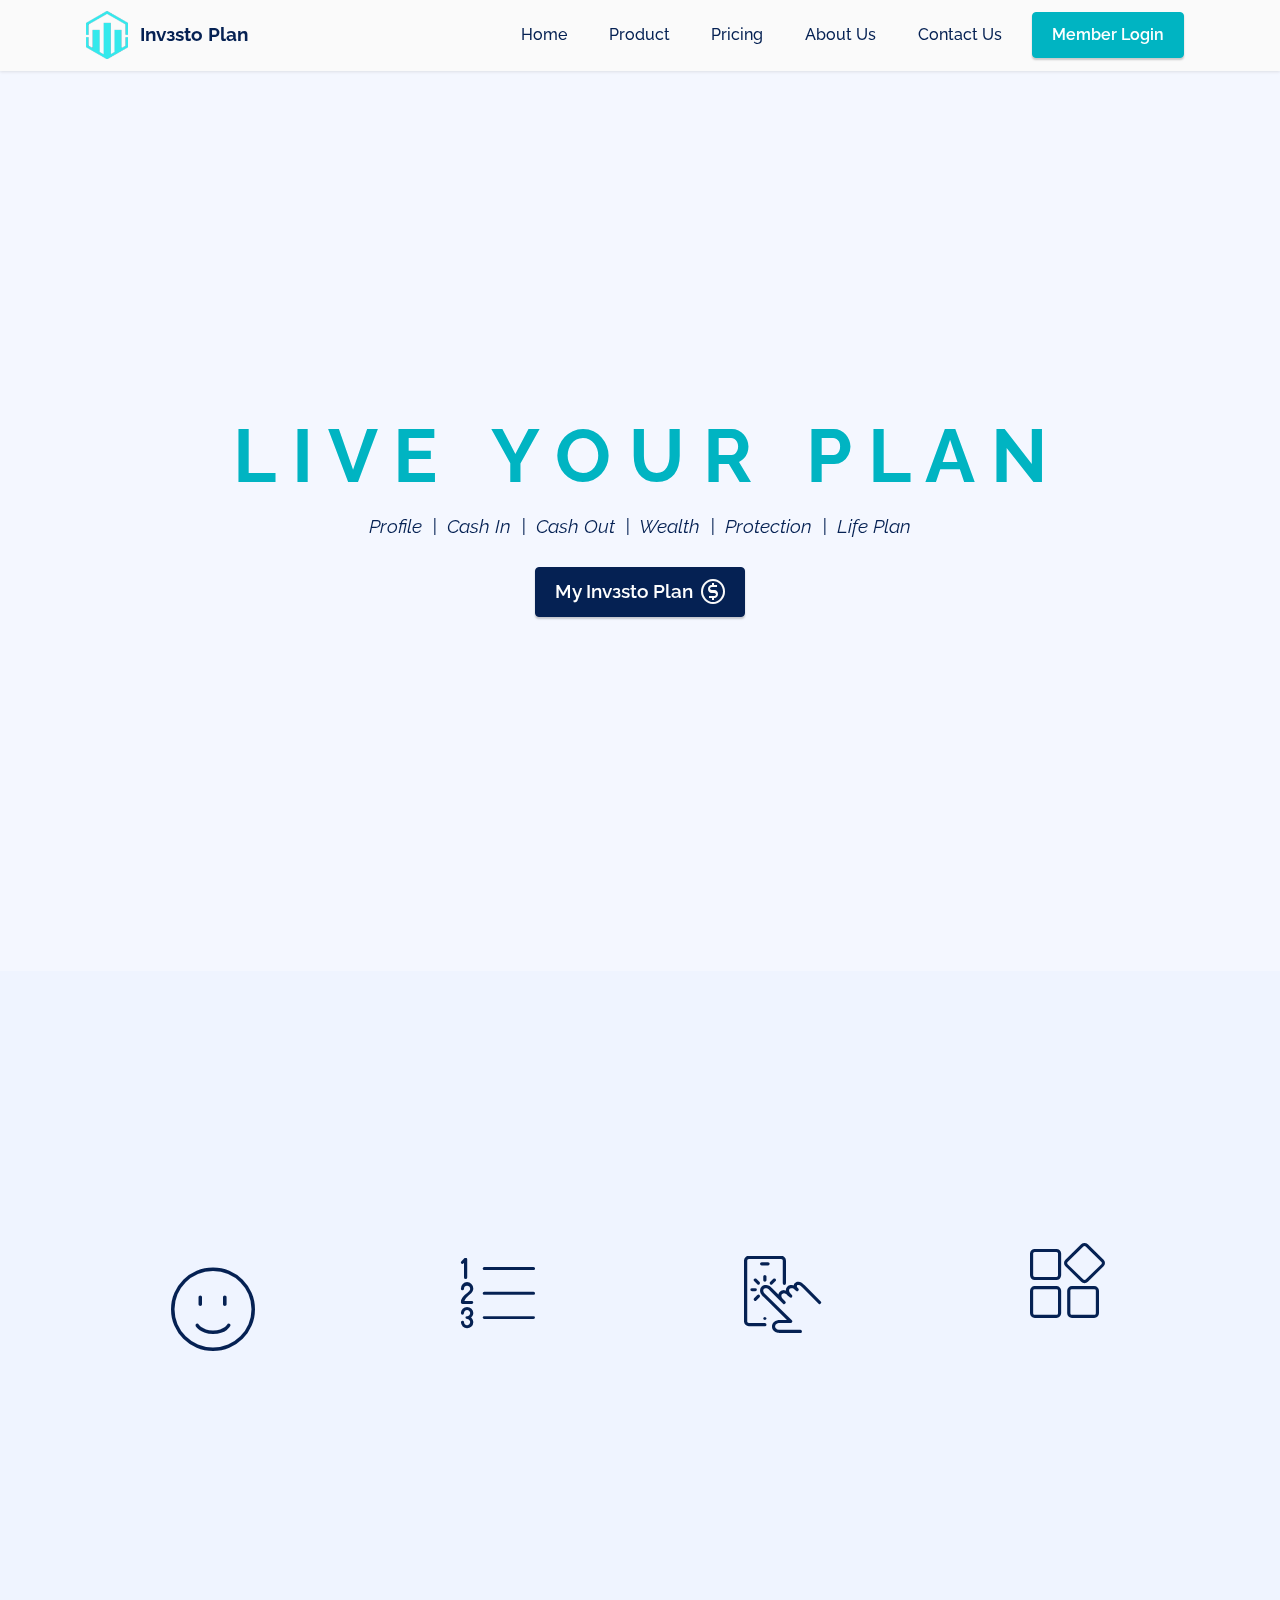
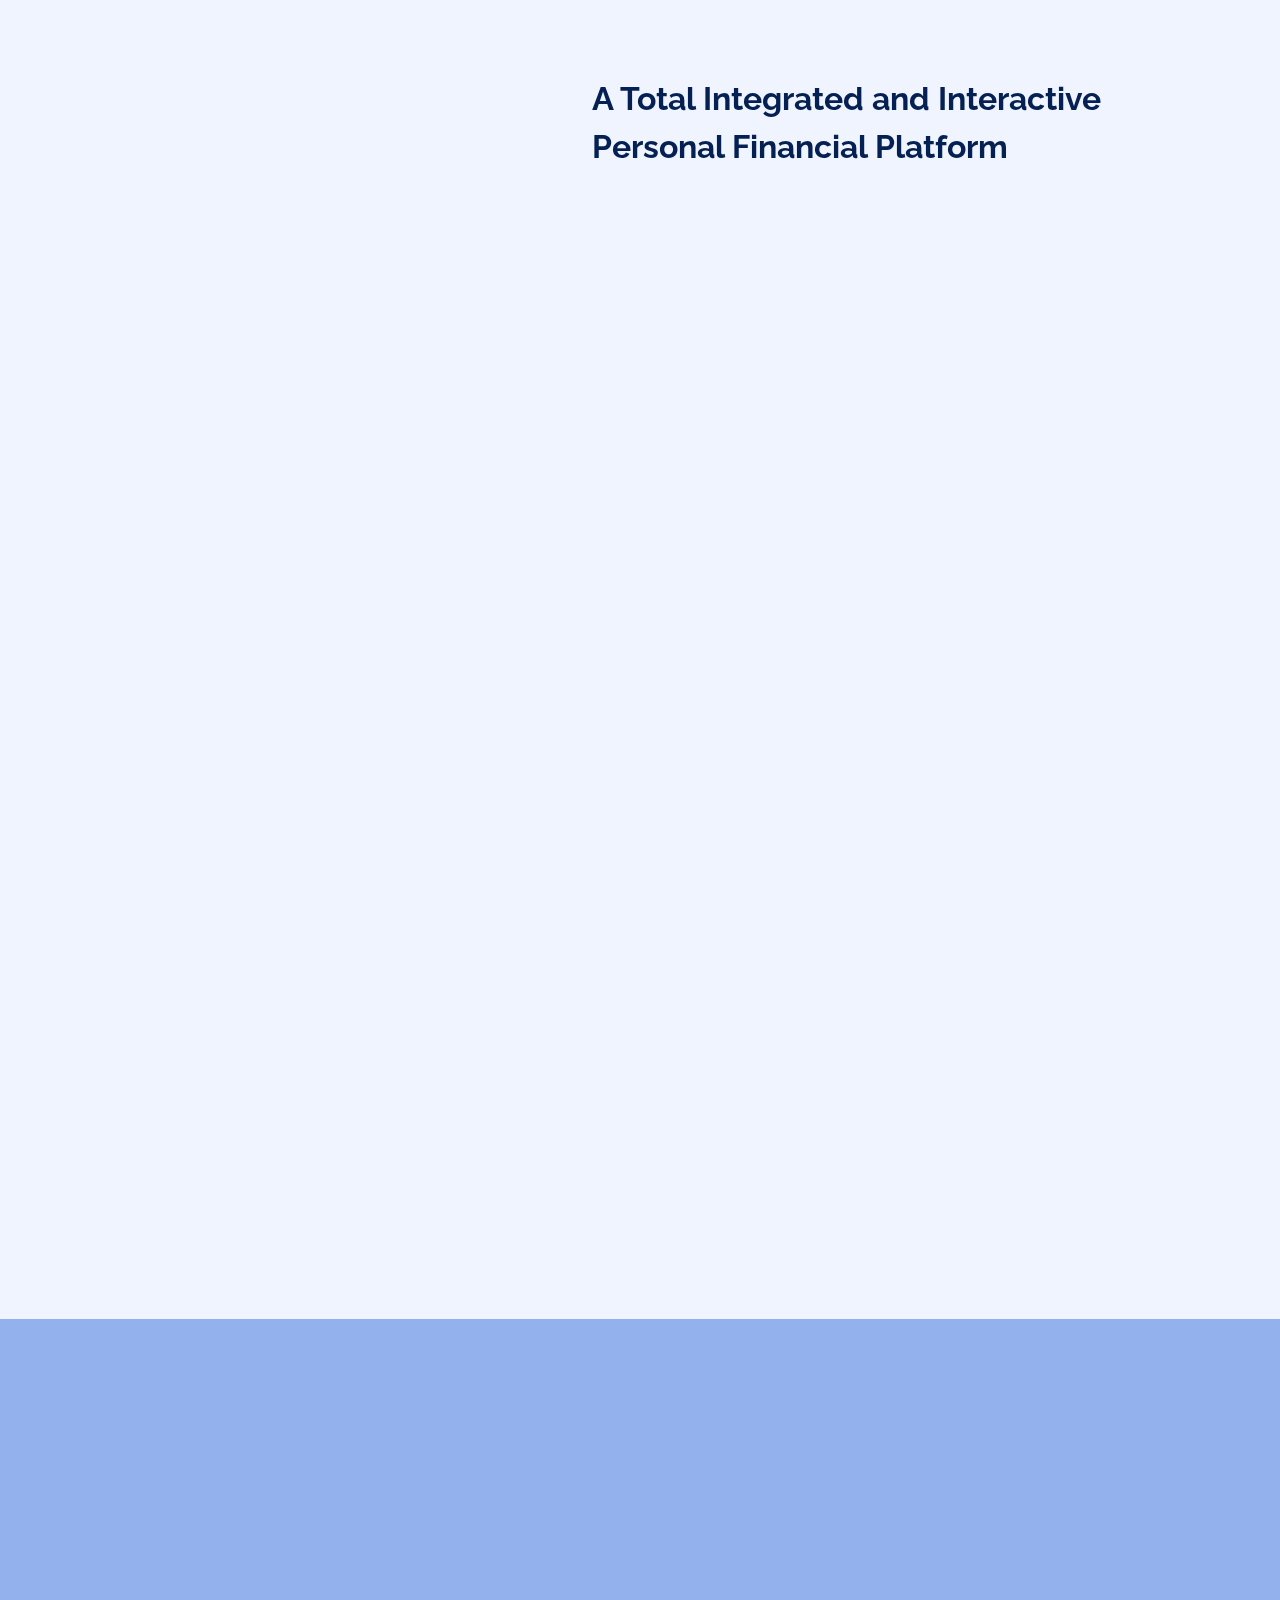
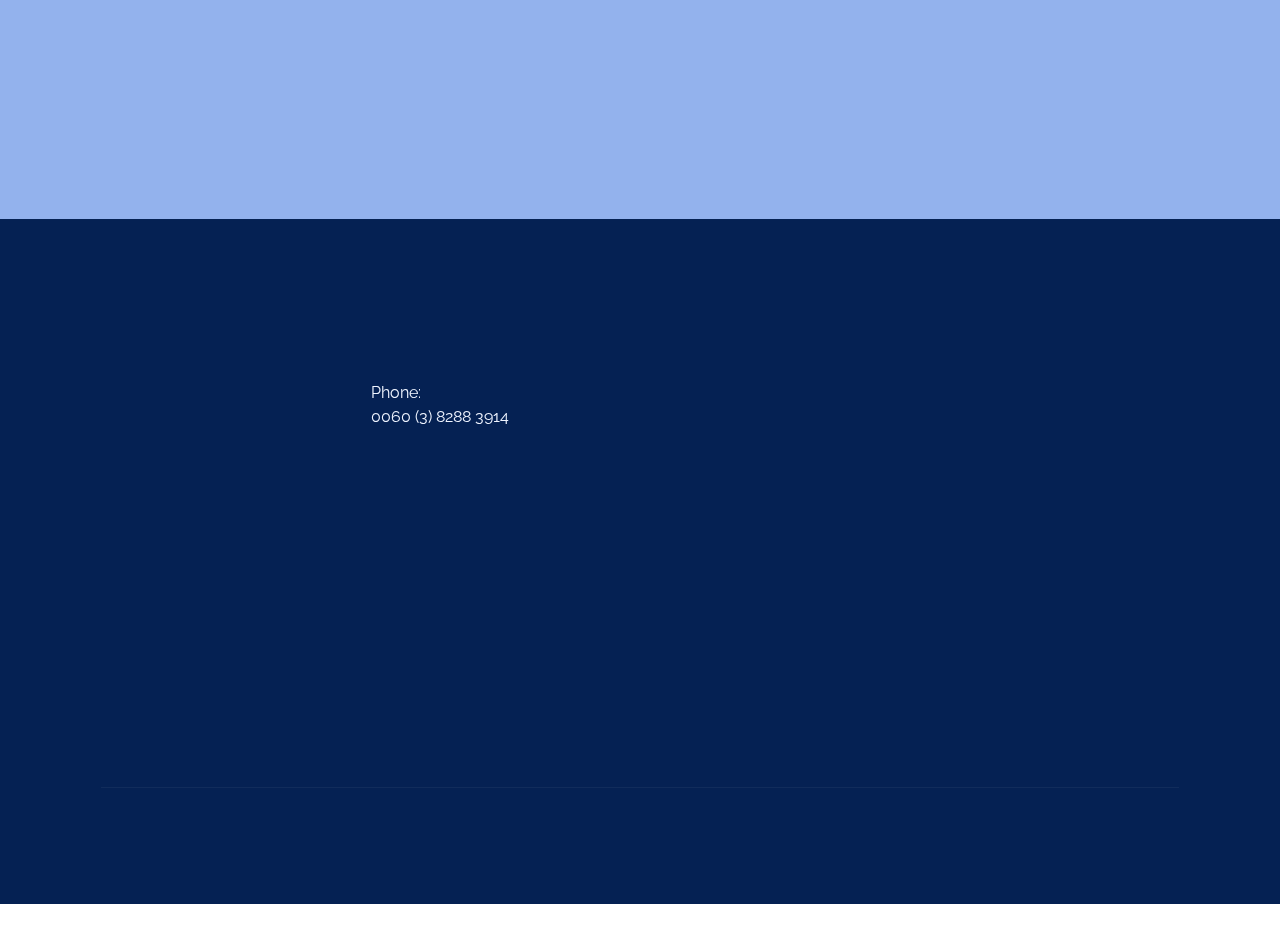
==== commit 9e3a1bf7: "create github pages" ====
--- a/index.html
+++ b/index.html
@@ -83,13 +83,13 @@
     </nav>
 </section>
 
-<section class="header6 cid-swrXIZMdkg mbr-fullscreen" data-bg-video="https://vimeo.com/545140702" id="header6-k">
-
-    
-
-    <div class="mbr-overlay" style="opacity: 0.7; background-color: rgb(250, 250, 250);"></div>
-
-    <div class="align-center container">
+<section class="header6 cid-swrXIZMdkg mbr-fullscreen" data-bg-video="https://vimeo.com/555700157" id="header6-k">
+
+    
+
+    <div class="mbr-overlay" style="opacity: 0.7; background-color: rgb(239, 244, 255);"></div>
+
+    <div class="align-center container-fluid">
         <div class="row justify-content-center">
             <div class="col-12 col-lg-10">
                 <h1 class="mbr-section-title mbr-fonts-style mbr-white mb-3 display-1"><strong>L I V E&nbsp; &nbsp;Y O U R&nbsp; &nbsp;P L A N</strong></h1>
@@ -97,7 +97,7 @@
                 <p class="mbr-text mbr-white mbr-fonts-style display-4"><em>
                     Profile&nbsp; |&nbsp; Cash In&nbsp; |&nbsp; Cash Out&nbsp; |&nbsp; Wealth&nbsp; |&nbsp; Protection&nbsp; |&nbsp; Life Plan
                 </em></p>
-                <div class="mbr-section-btn mt-3"><a class="btn btn-secondary display-4" href="https://mobiri.se"><span class="mobi-mbri mobi-mbri-cash mbr-iconfont mbr-iconfont-btn" style="font-size: 24px; color: rgb(250, 250, 250);"></span>My Invзsto Plan</a></div>
+                <div class="mbr-section-btn mt-3"><a class="btn btn-primary display-4" href="https://mobiri.se"><span class="mobi-mbri mobi-mbri-cash mbr-iconfont mbr-iconfont-btn" style="font-size: 24px; color: rgb(250, 250, 250);"></span>My Invзsto Plan</a></div>
             </div>
         </div>
     </div>
@@ -245,11 +245,11 @@
     </div>
 </section>
 
-<section class="info3 cid-swspjpt2kd" data-bg-video="https://vimeo.com/552037262" id="info3-u">
-
-    
-
-    <div class="mbr-overlay" style="opacity: 0.6; background-color: rgb(211, 224, 249);">
+<section class="info3 cid-swspjpt2kd" data-bg-video="https://vimeo.com/555690827" id="info3-u">
+
+    
+
+    <div class="mbr-overlay" style="opacity: 0.7; background-color: rgb(101, 146, 230);">
     </div>
 
     <div class="container-fluid">
@@ -332,7 +332,7 @@
             </div>
         </div>
     </div>
-</section><section style="background-color: #fff; font-family: -apple-system, BlinkMacSystemFont, 'Segoe UI', 'Roboto', 'Helvetica Neue', Arial, sans-serif; color:#aaa; font-size:12px; padding: 0; align-items: center; display: flex;"><a href="https://mobirise.site/d" style="flex: 1 1; height: 3rem; padding-left: 1rem;"></a><p style="flex: 0 0 auto; margin:0; padding-right:1rem;">Designed with <a href="https://mobirise.site/b" style="color:#aaa;">Mobirise</a> template</p></section><script src="assets/web/assets/jquery/jquery.min.js"></script>  <script src="assets/popper/popper.min.js"></script>  <script src="assets/tether/tether.min.js"></script>  <script src="assets/bootstrap/js/bootstrap.min.js"></script>  <script src="assets/smoothscroll/smooth-scroll.js"></script>  <script src="assets/viewportchecker/jquery.viewportchecker.js"></script>  <script src="assets/dropdown/js/nav-dropdown.js"></script>  <script src="assets/dropdown/js/navbar-dropdown.js"></script>  <script src="assets/touchswipe/jquery.touch-swipe.min.js"></script>  <script src="assets/ytplayer/jquery.mb.ytplayer.min.js"></script>  <script src="assets/vimeoplayer/jquery.mb.vimeo_player.js"></script>  <script src="assets/theme/js/script.js"></script>  
+</section><section style="background-color: #fff; font-family: -apple-system, BlinkMacSystemFont, 'Segoe UI', 'Roboto', 'Helvetica Neue', Arial, sans-serif; color:#aaa; font-size:12px; padding: 0; align-items: center; display: flex;"><a href="https://mobirise.site/f" style="flex: 1 1; height: 3rem; padding-left: 1rem;"></a><p style="flex: 0 0 auto; margin:0; padding-right:1rem;">Built with Mobirise <a href="https://mobirise.site/u" style="color:#aaa;">website</a> templates</p></section><script src="assets/web/assets/jquery/jquery.min.js"></script>  <script src="assets/popper/popper.min.js"></script>  <script src="assets/tether/tether.min.js"></script>  <script src="assets/bootstrap/js/bootstrap.min.js"></script>  <script src="assets/smoothscroll/smooth-scroll.js"></script>  <script src="assets/viewportchecker/jquery.viewportchecker.js"></script>  <script src="assets/dropdown/js/nav-dropdown.js"></script>  <script src="assets/dropdown/js/navbar-dropdown.js"></script>  <script src="assets/touchswipe/jquery.touch-swipe.min.js"></script>  <script src="assets/ytplayer/jquery.mb.ytplayer.min.js"></script>  <script src="assets/vimeoplayer/jquery.mb.vimeo_player.js"></script>  <script src="assets/theme/js/script.js"></script>  
   
   
  <div id="scrollToTop" class="scrollToTop mbr-arrow-up"><a style="text-align: center;"><i class="mbr-arrow-up-icon mbr-arrow-up-icon-cm cm-icon cm-icon-smallarrow-up"></i></a></div>
--- a/assets/mobirise/css/mbr-additional.css
+++ b/assets/mobirise/css/mbr-additional.css
@@ -1029,7 +1029,7 @@
   color: #052153;
 }
 .cid-swrXIZMdkg .mbr-section-title {
-  color: #052153;
+  color: #00b4c2;
 }
 .cid-swshwELsoS {
   padding-top: 8rem;
@@ -1183,7 +1183,7 @@
 }
 .cid-swspjpt2kd .card-box .mbr-text,
 .cid-swspjpt2kd .mbr-section-btn {
-  color: #052153;
+  color: #fafafa;
 }
 .cid-swrY69unRc {
   padding-top: 90px;
@@ -1639,7 +1639,7 @@
   color: #ffffff;
 }
 .cid-swwh2RiwNU .mbr-section-title {
-  color: #eff4ff;
+  color: #ffffff;
 }
 .cid-swwuK4WUTZ {
   padding-top: 4rem;
@@ -3231,10 +3231,10 @@
 }
 .cid-swx048dBFu .mbr-text,
 .cid-swx048dBFu .mbr-section-btn {
-  color: #052153;
+  color: #fafafa;
 }
 .cid-swx048dBFu .mbr-section-title {
-  color: #052153;
+  color: #fafafa;
 }
 .cid-swBZRSiZO2 {
   padding-top: 8rem;
@@ -3755,7 +3755,7 @@
 .cid-sxQ4lorPQp {
   padding-top: 6rem;
   padding-bottom: 0rem;
-  background-color: #fafafa;
+  background-color: #d3e0f9;
 }
 .cid-sxQ4lorPQp .mbr-text,
 .cid-sxQ4lorPQp .mbr-section-btn {
@@ -3765,10 +3765,10 @@
   color: #052153;
 }
 .cid-sxQ4EFtplj {
-  background-color: #fafafa;
+  background-color: #d3e0f9;
 }
 .cid-sxQ4EFtplj .card-wrapper {
-  background: #fafafa;
+  background: #d3e0f9;
   border-radius: 4px;
 }
 @media (max-width: 767px) {
@@ -4245,7 +4245,7 @@
 .cid-sxQn55pY2f {
   padding-top: 6rem;
   padding-bottom: 0rem;
-  background-color: #fafafa;
+  background-color: #d3e0f9;
 }
 .cid-sxQn55pY2f .mbr-text,
 .cid-sxQn55pY2f .mbr-section-btn {
@@ -4255,10 +4255,10 @@
   color: #052153;
 }
 .cid-sxQn5879BB {
-  background-color: #fafafa;
+  background-color: #d3e0f9;
 }
 .cid-sxQn5879BB .card-wrapper {
-  background: #fafafa;
+  background: #d3e0f9;
   border-radius: 4px;
 }
 @media (max-width: 767px) {
@@ -4735,7 +4735,7 @@
 .cid-sxR3TlbZ6l {
   padding-top: 6rem;
   padding-bottom: 0rem;
-  background-color: #fafafa;
+  background-color: #d3e0f9;
 }
 .cid-sxR3TlbZ6l .mbr-text,
 .cid-sxR3TlbZ6l .mbr-section-btn {
@@ -4745,10 +4745,10 @@
   color: #052153;
 }
 .cid-sxR3TnTbwi {
-  background-color: #fafafa;
+  background-color: #d3e0f9;
 }
 .cid-sxR3TnTbwi .card-wrapper {
-  background: #fafafa;
+  background: #d3e0f9;
   border-radius: 4px;
 }
 @media (max-width: 767px) {
@@ -5225,7 +5225,7 @@
 .cid-sxR6KgFIOL {
   padding-top: 6rem;
   padding-bottom: 0rem;
-  background-color: #fafafa;
+  background-color: #d3e0f9;
 }
 .cid-sxR6KgFIOL .mbr-text,
 .cid-sxR6KgFIOL .mbr-section-btn {
@@ -5235,10 +5235,10 @@
   color: #052153;
 }
 .cid-sxR6KhN79I {
-  background-color: #fafafa;
+  background-color: #d3e0f9;
 }
 .cid-sxR6KhN79I .card-wrapper {
-  background: #fafafa;
+  background: #d3e0f9;
   border-radius: 4px;
 }
 @media (max-width: 767px) {
--- a/assets/mobirise/css/mbr-additional.css
+++ b/assets/mobirise/css/mbr-additional.css
@@ -1029,7 +1029,7 @@
   color: #052153;
 }
 .cid-swrXIZMdkg .mbr-section-title {
-  color: #052153;
+  color: #00b4c2;
 }
 .cid-swshwELsoS {
   padding-top: 8rem;
@@ -1183,7 +1183,7 @@
 }
 .cid-swspjpt2kd .card-box .mbr-text,
 .cid-swspjpt2kd .mbr-section-btn {
-  color: #052153;
+  color: #fafafa;
 }
 .cid-swrY69unRc {
   padding-top: 90px;
@@ -1639,7 +1639,7 @@
   color: #ffffff;
 }
 .cid-swwh2RiwNU .mbr-section-title {
-  color: #eff4ff;
+  color: #ffffff;
 }
 .cid-swwuK4WUTZ {
   padding-top: 4rem;
@@ -3231,10 +3231,10 @@
 }
 .cid-swx048dBFu .mbr-text,
 .cid-swx048dBFu .mbr-section-btn {
-  color: #052153;
+  color: #fafafa;
 }
 .cid-swx048dBFu .mbr-section-title {
-  color: #052153;
+  color: #fafafa;
 }
 .cid-swBZRSiZO2 {
   padding-top: 8rem;
@@ -3755,7 +3755,7 @@
 .cid-sxQ4lorPQp {
   padding-top: 6rem;
   padding-bottom: 0rem;
-  background-color: #fafafa;
+  background-color: #d3e0f9;
 }
 .cid-sxQ4lorPQp .mbr-text,
 .cid-sxQ4lorPQp .mbr-section-btn {
@@ -3765,10 +3765,10 @@
   color: #052153;
 }
 .cid-sxQ4EFtplj {
-  background-color: #fafafa;
+  background-color: #d3e0f9;
 }
 .cid-sxQ4EFtplj .card-wrapper {
-  background: #fafafa;
+  background: #d3e0f9;
   border-radius: 4px;
 }
 @media (max-width: 767px) {
@@ -4245,7 +4245,7 @@
 .cid-sxQn55pY2f {
   padding-top: 6rem;
   padding-bottom: 0rem;
-  background-color: #fafafa;
+  background-color: #d3e0f9;
 }
 .cid-sxQn55pY2f .mbr-text,
 .cid-sxQn55pY2f .mbr-section-btn {
@@ -4255,10 +4255,10 @@
   color: #052153;
 }
 .cid-sxQn5879BB {
-  background-color: #fafafa;
+  background-color: #d3e0f9;
 }
 .cid-sxQn5879BB .card-wrapper {
-  background: #fafafa;
+  background: #d3e0f9;
   border-radius: 4px;
 }
 @media (max-width: 767px) {
@@ -4735,7 +4735,7 @@
 .cid-sxR3TlbZ6l {
   padding-top: 6rem;
   padding-bottom: 0rem;
-  background-color: #fafafa;
+  background-color: #d3e0f9;
 }
 .cid-sxR3TlbZ6l .mbr-text,
 .cid-sxR3TlbZ6l .mbr-section-btn {
@@ -4745,10 +4745,10 @@
   color: #052153;
 }
 .cid-sxR3TnTbwi {
-  background-color: #fafafa;
+  background-color: #d3e0f9;
 }
 .cid-sxR3TnTbwi .card-wrapper {
-  background: #fafafa;
+  background: #d3e0f9;
   border-radius: 4px;
 }
 @media (max-width: 767px) {
@@ -5225,7 +5225,7 @@
 .cid-sxR6KgFIOL {
   padding-top: 6rem;
   padding-bottom: 0rem;
-  background-color: #fafafa;
+  background-color: #d3e0f9;
 }
 .cid-sxR6KgFIOL .mbr-text,
 .cid-sxR6KgFIOL .mbr-section-btn {
@@ -5235,10 +5235,10 @@
   color: #052153;
 }
 .cid-sxR6KhN79I {
-  background-color: #fafafa;
+  background-color: #d3e0f9;
 }
 .cid-sxR6KhN79I .card-wrapper {
-  background: #fafafa;
+  background: #d3e0f9;
   border-radius: 4px;
 }
 @media (max-width: 767px) {
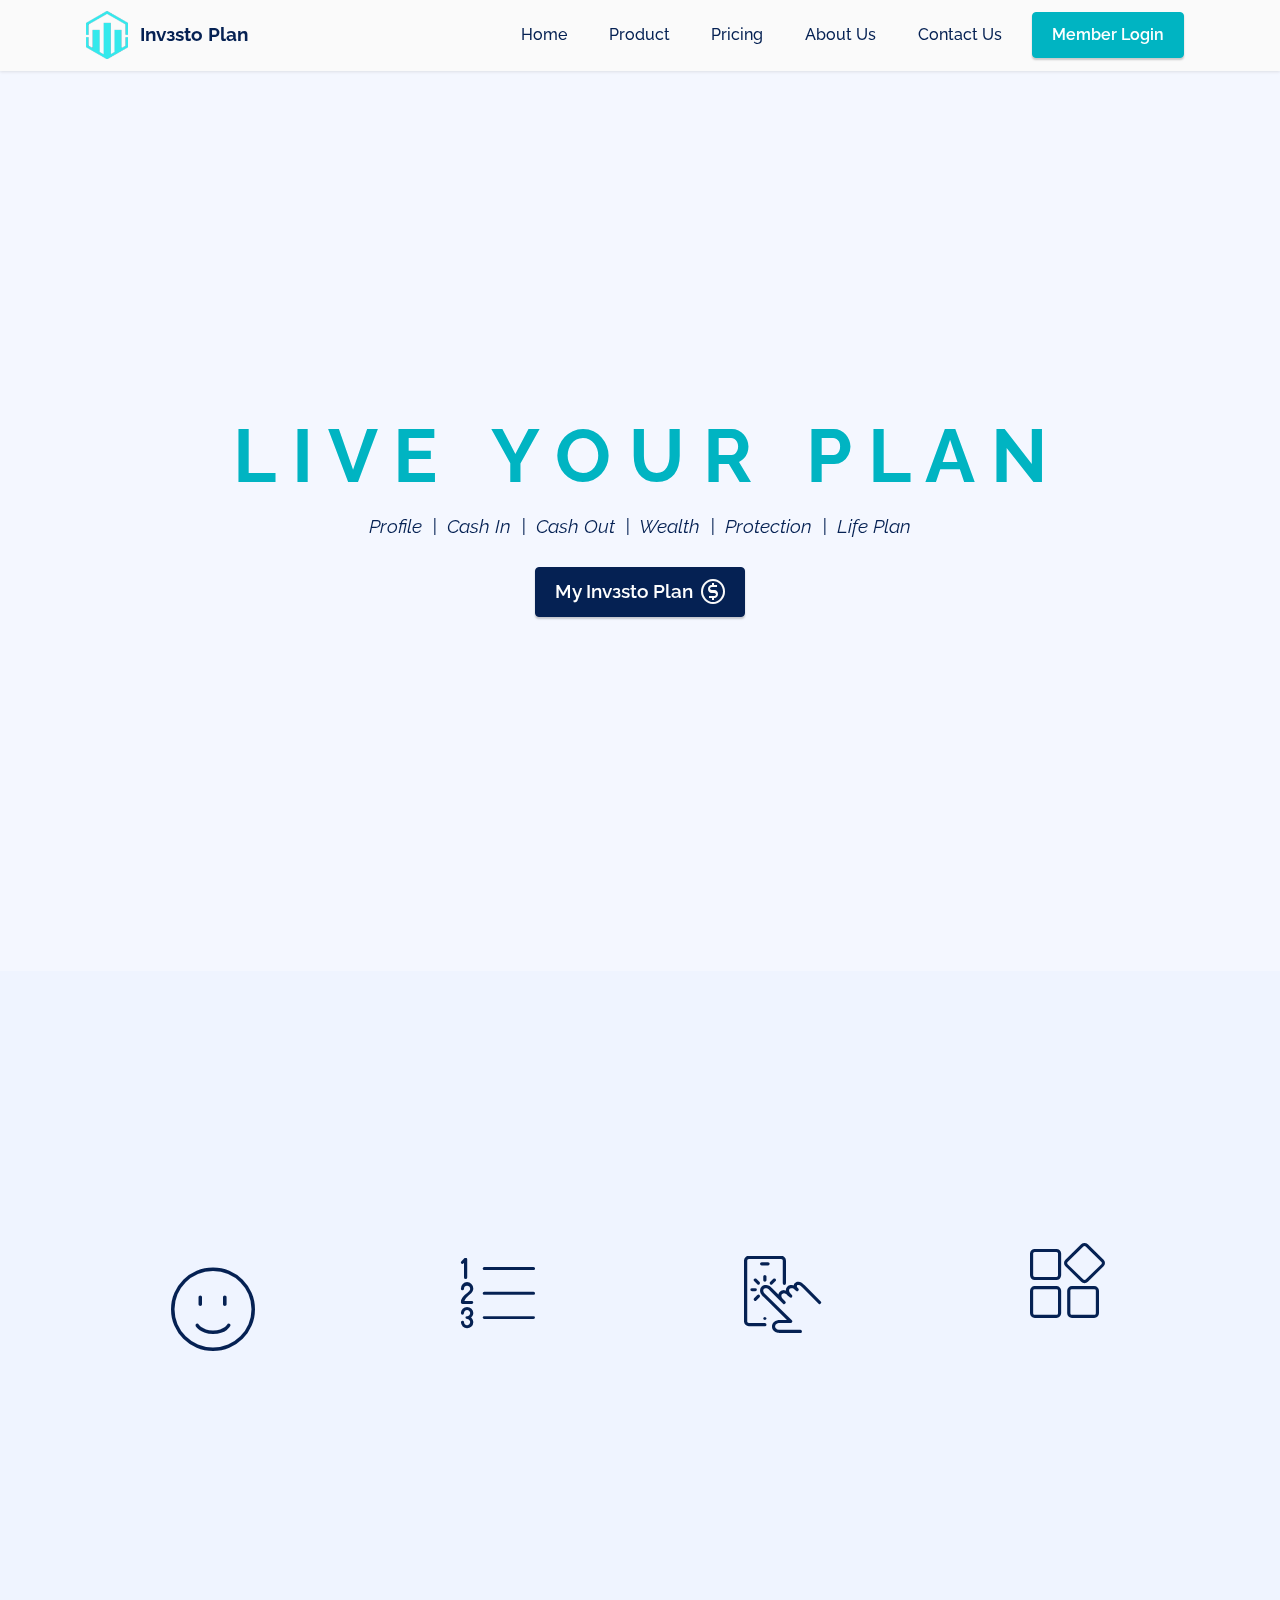
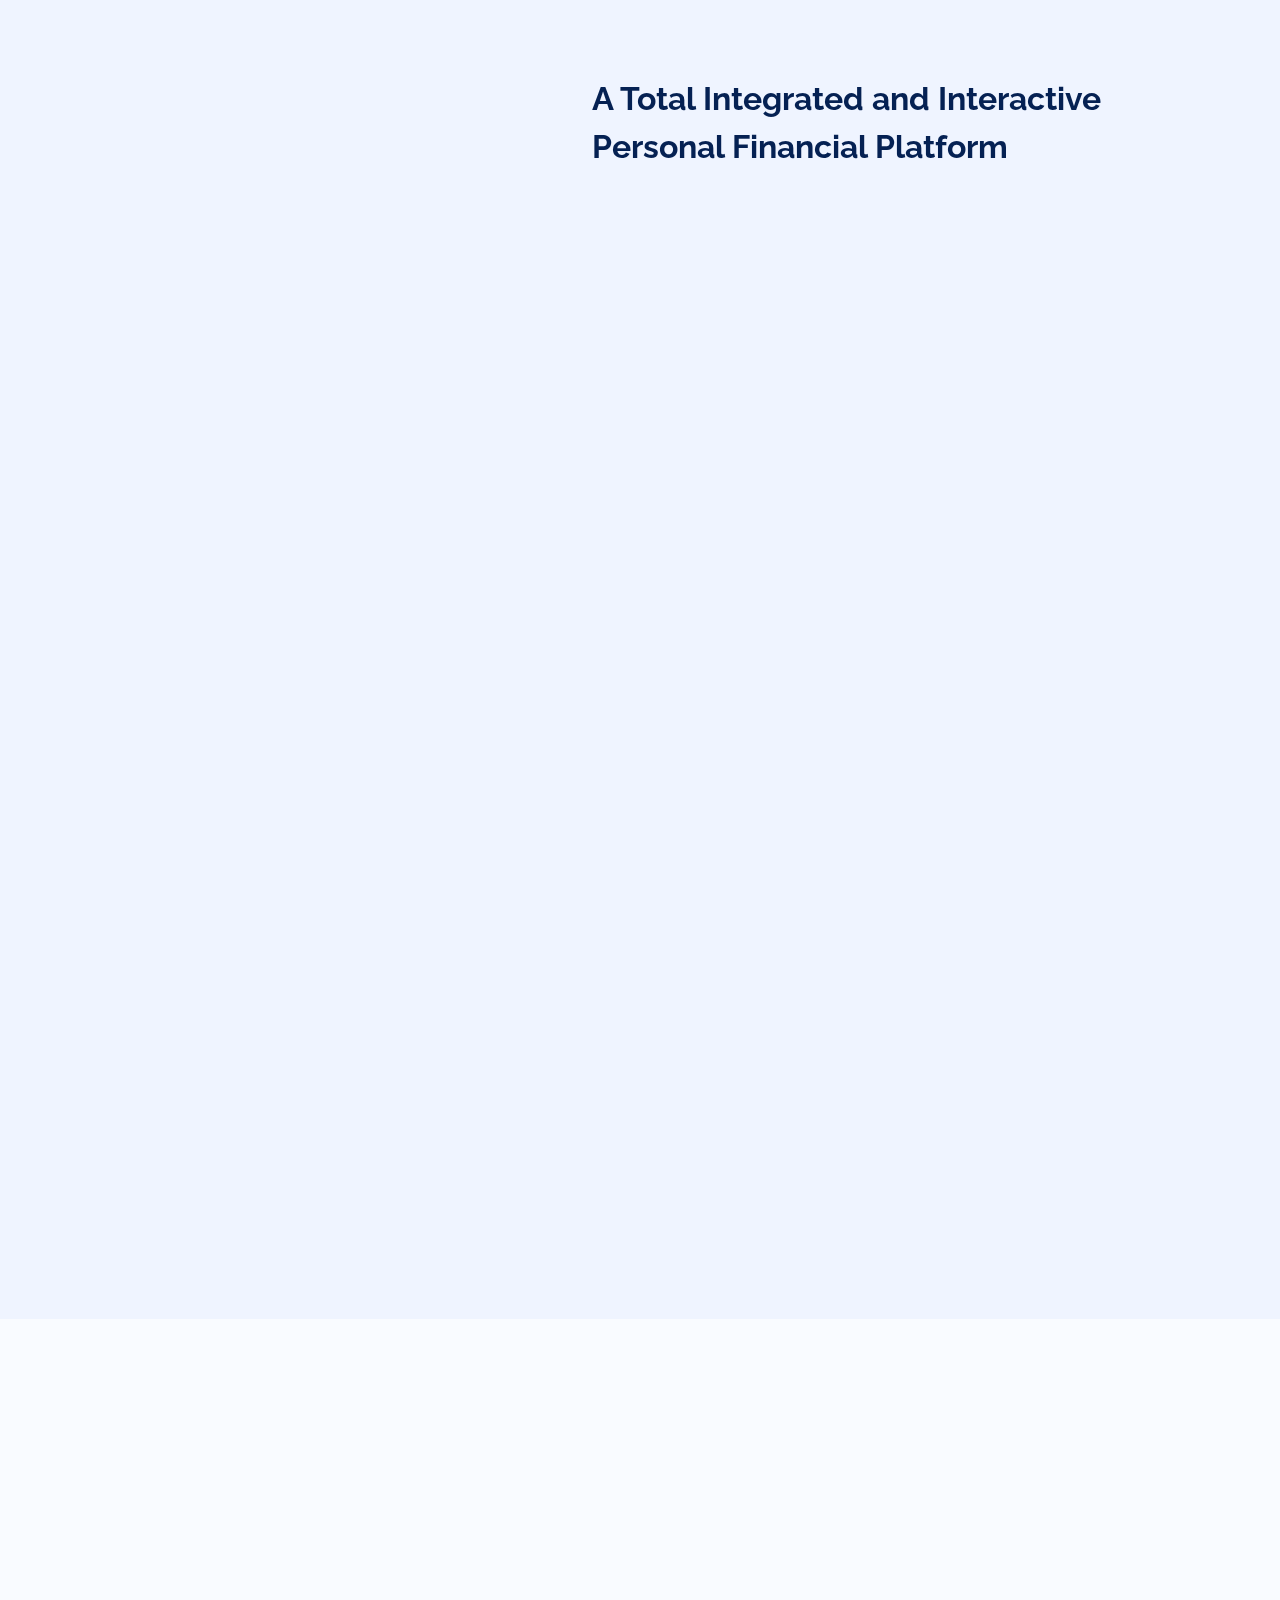
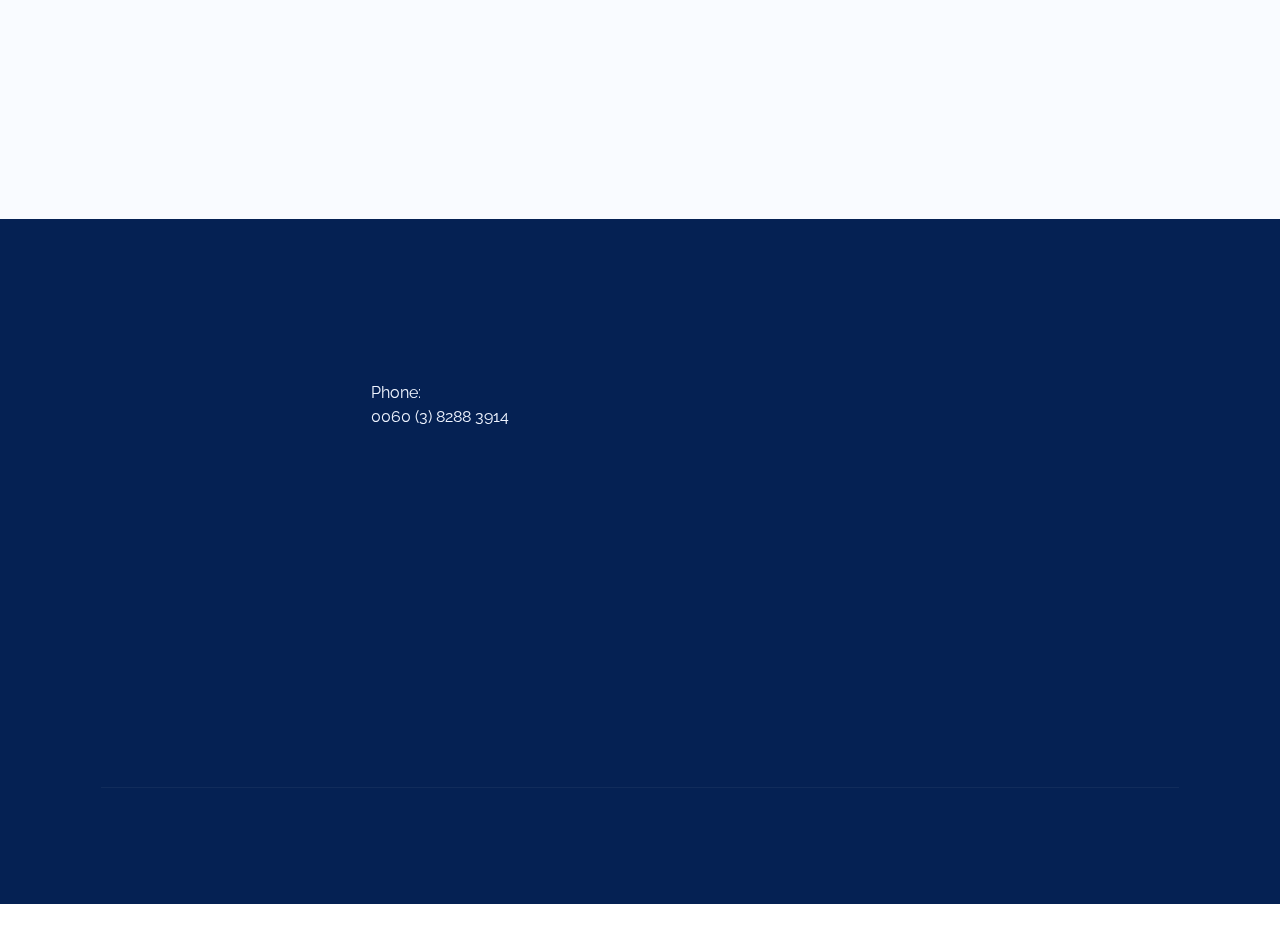
==== commit b9b359b8: "create github pages" ====
--- a/index.html
+++ b/index.html
@@ -83,7 +83,7 @@
     </nav>
 </section>
 
-<section class="header6 cid-swrXIZMdkg mbr-fullscreen" data-bg-video="https://vimeo.com/555700157" id="header6-k">
+<section class="header6 cid-swrXIZMdkg mbr-fullscreen" data-bg-video="https://vimeo.com/555713186" id="header6-k">
 
     
 
@@ -249,7 +249,7 @@
 
     
 
-    <div class="mbr-overlay" style="opacity: 0.7; background-color: rgb(101, 146, 230);">
+    <div class="mbr-overlay" style="opacity: 0.7; background-color: rgb(246, 249, 255);">
     </div>
 
     <div class="container-fluid">
@@ -294,7 +294,7 @@
                 <p class="mbr-text mbr-fonts-style mb-4 display-7"><a href="#" class="text-white" target="_blank">Sign Up</a><br><a href="#" class="text-white" target="_blank">Member Sign In</a><br><a href="termofservice.html" class="text-white" target="_blank">Terms &amp; Services</a><br><a href="privacypolicy.html" class="text-white text-primary" target="_blank">Privacy Policy</a><br><a href="security.html" class="text-white text-primary" target="_blank">Security &nbsp;</a><br><a href="disclaimer.html" class="text-white" target="_blank">Disclaimer</a><br></p>
             </div>
             <div class="col-12 col-md-6">
-                <div class="google-map"><iframe frameborder="0" style="border:0" src="https://www.google.com/maps/embed/v1/place?key=AIzaSyCZI5F_k6S1k46ujh0SNrapM89f7mJxd30&amp;q=Atmosphere Business Park The Atmosphere, Bandar Putra Permai, 43300 Seri Kembangan, Selangor" allowfullscreen=""></iframe></div>
+                <div class="google-map"><iframe frameborder="0" style="border:0" src="https://www.google.com/maps/embed/v1/place?key=AIzaSyCNveGQ9bfpKFwWzQLLftrR9hNiHwdqQG8&amp;q=Atmosphere Business Park The Atmosphere, Bandar Putra Permai, 43300 Seri Kembangan, Selangor" allowfullscreen=""></iframe></div>
             </div>
             <div class="col-md-6">
                 <div class="social-list align-left">
@@ -332,7 +332,7 @@
             </div>
         </div>
     </div>
-</section><section style="background-color: #fff; font-family: -apple-system, BlinkMacSystemFont, 'Segoe UI', 'Roboto', 'Helvetica Neue', Arial, sans-serif; color:#aaa; font-size:12px; padding: 0; align-items: center; display: flex;"><a href="https://mobirise.site/f" style="flex: 1 1; height: 3rem; padding-left: 1rem;"></a><p style="flex: 0 0 auto; margin:0; padding-right:1rem;">Built with Mobirise <a href="https://mobirise.site/u" style="color:#aaa;">website</a> templates</p></section><script src="assets/web/assets/jquery/jquery.min.js"></script>  <script src="assets/popper/popper.min.js"></script>  <script src="assets/tether/tether.min.js"></script>  <script src="assets/bootstrap/js/bootstrap.min.js"></script>  <script src="assets/smoothscroll/smooth-scroll.js"></script>  <script src="assets/viewportchecker/jquery.viewportchecker.js"></script>  <script src="assets/dropdown/js/nav-dropdown.js"></script>  <script src="assets/dropdown/js/navbar-dropdown.js"></script>  <script src="assets/touchswipe/jquery.touch-swipe.min.js"></script>  <script src="assets/ytplayer/jquery.mb.ytplayer.min.js"></script>  <script src="assets/vimeoplayer/jquery.mb.vimeo_player.js"></script>  <script src="assets/theme/js/script.js"></script>  
+</section><section style="background-color: #fff; font-family: -apple-system, BlinkMacSystemFont, 'Segoe UI', 'Roboto', 'Helvetica Neue', Arial, sans-serif; color:#aaa; font-size:12px; padding: 0; align-items: center; display: flex;"><a href="https://mobirise.site/a" style="flex: 1 1; height: 3rem; padding-left: 1rem;"></a><p style="flex: 0 0 auto; margin:0; padding-right:1rem;"><a href="https://mobirise.site/i" style="color:#aaa;">Created with Mobirise</a> website software</p></section><script src="assets/web/assets/jquery/jquery.min.js"></script>  <script src="assets/popper/popper.min.js"></script>  <script src="assets/tether/tether.min.js"></script>  <script src="assets/bootstrap/js/bootstrap.min.js"></script>  <script src="assets/smoothscroll/smooth-scroll.js"></script>  <script src="assets/viewportchecker/jquery.viewportchecker.js"></script>  <script src="assets/dropdown/js/nav-dropdown.js"></script>  <script src="assets/dropdown/js/navbar-dropdown.js"></script>  <script src="assets/touchswipe/jquery.touch-swipe.min.js"></script>  <script src="assets/ytplayer/jquery.mb.ytplayer.min.js"></script>  <script src="assets/vimeoplayer/jquery.mb.vimeo_player.js"></script>  <script src="assets/theme/js/script.js"></script>  
   
   
  <div id="scrollToTop" class="scrollToTop mbr-arrow-up"><a style="text-align: center;"><i class="mbr-arrow-up-icon mbr-arrow-up-icon-cm cm-icon cm-icon-smallarrow-up"></i></a></div>
